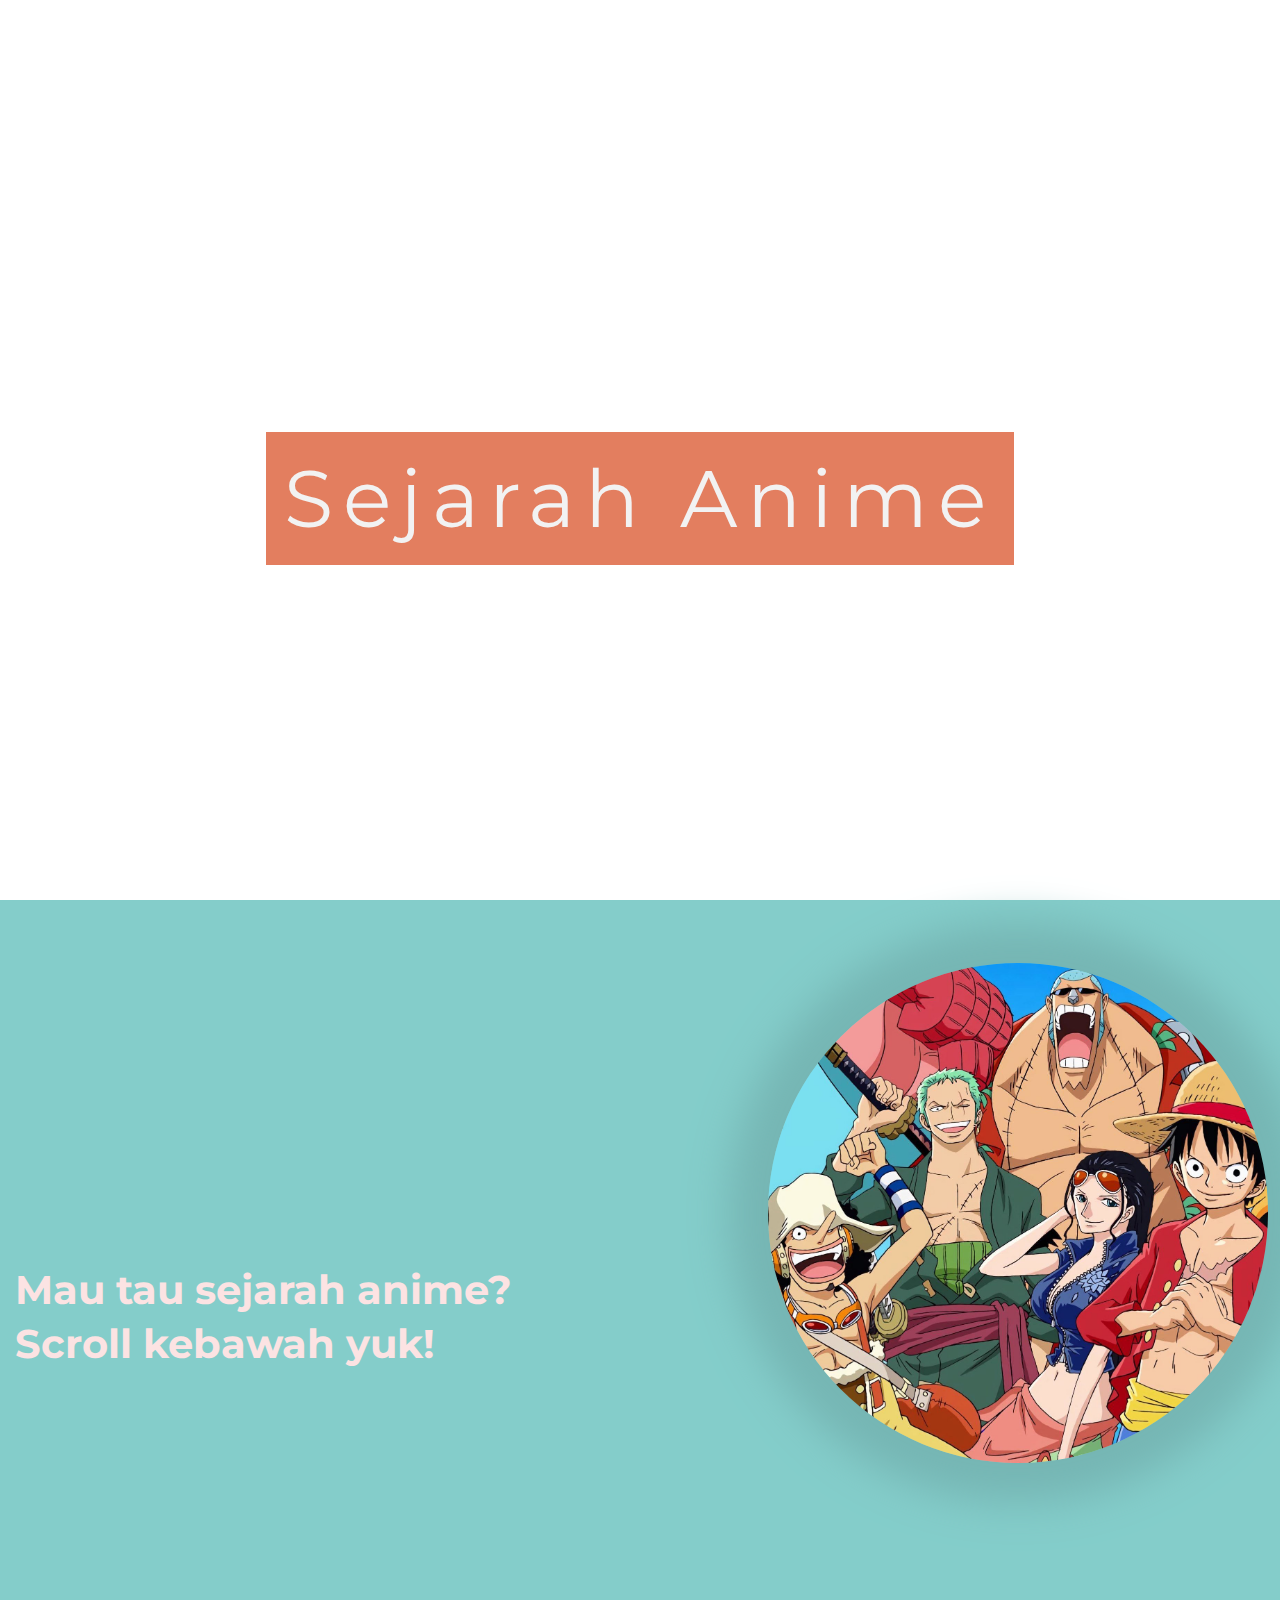
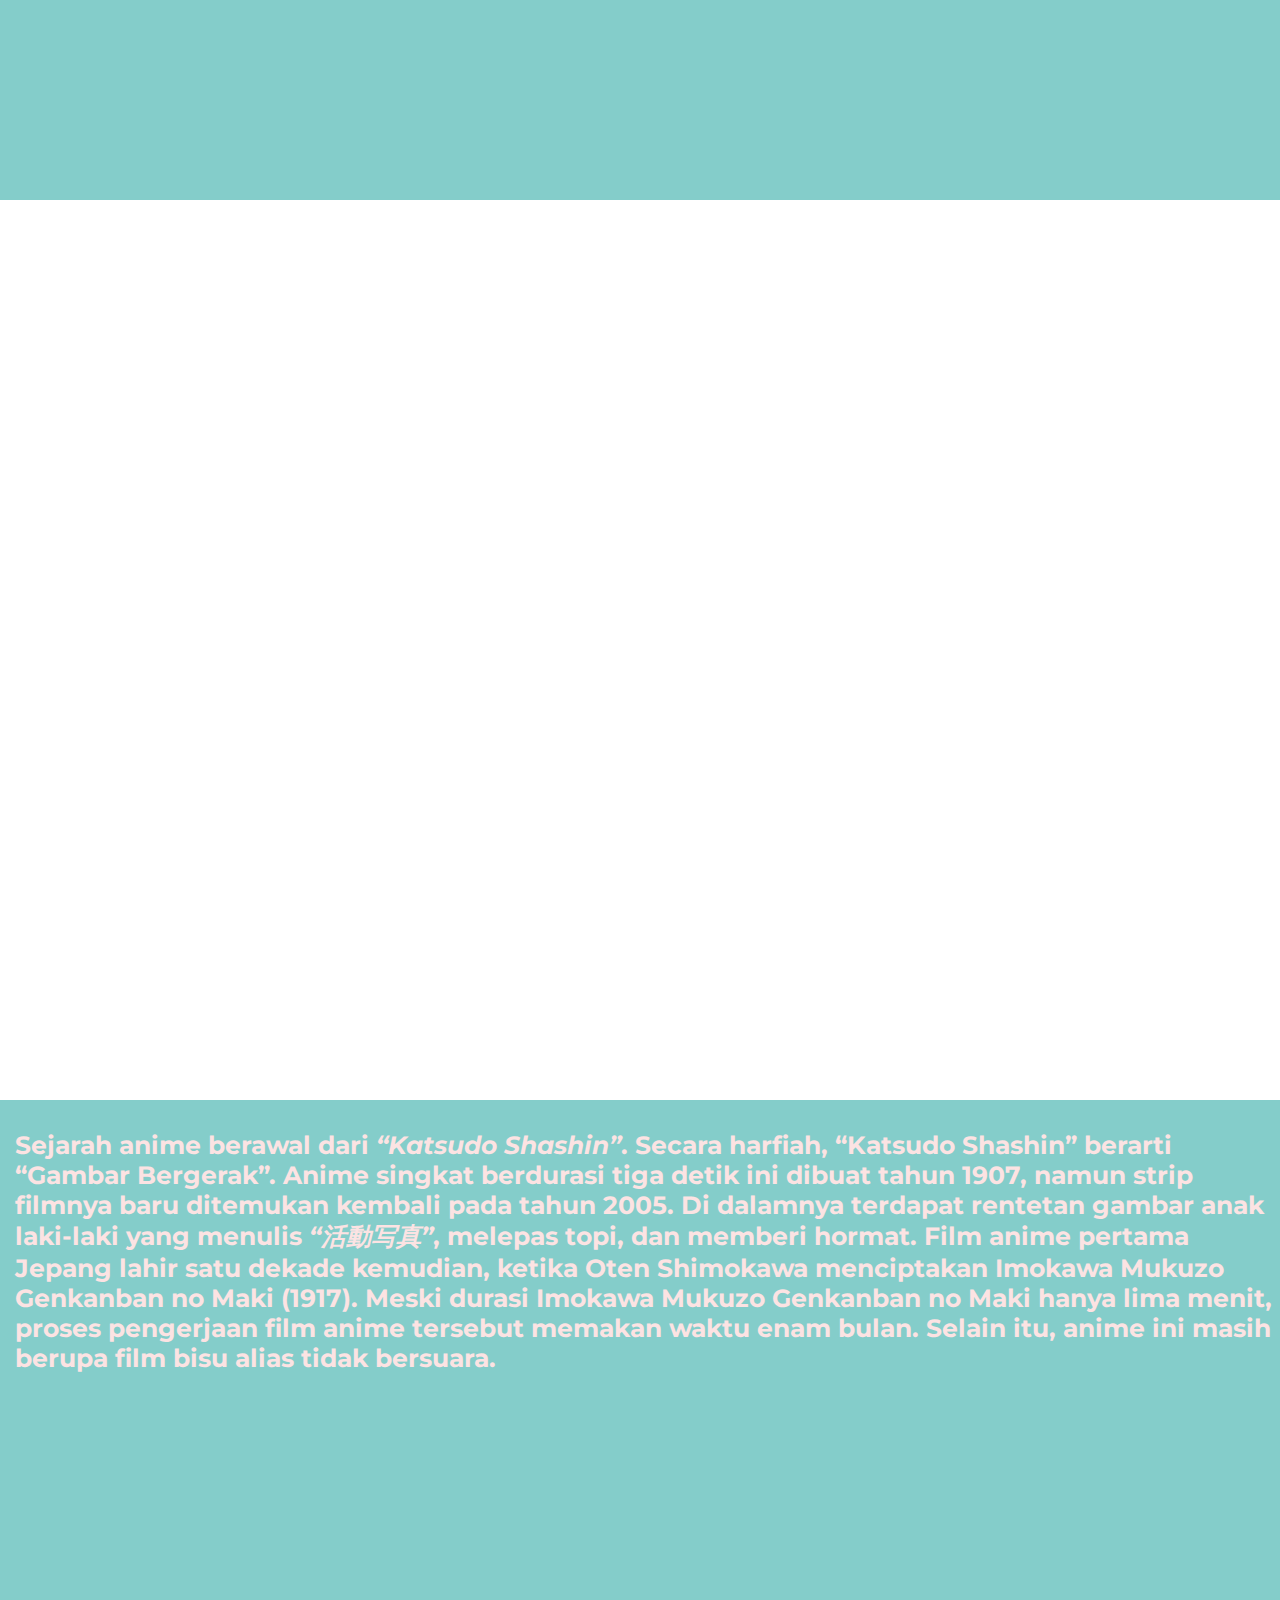
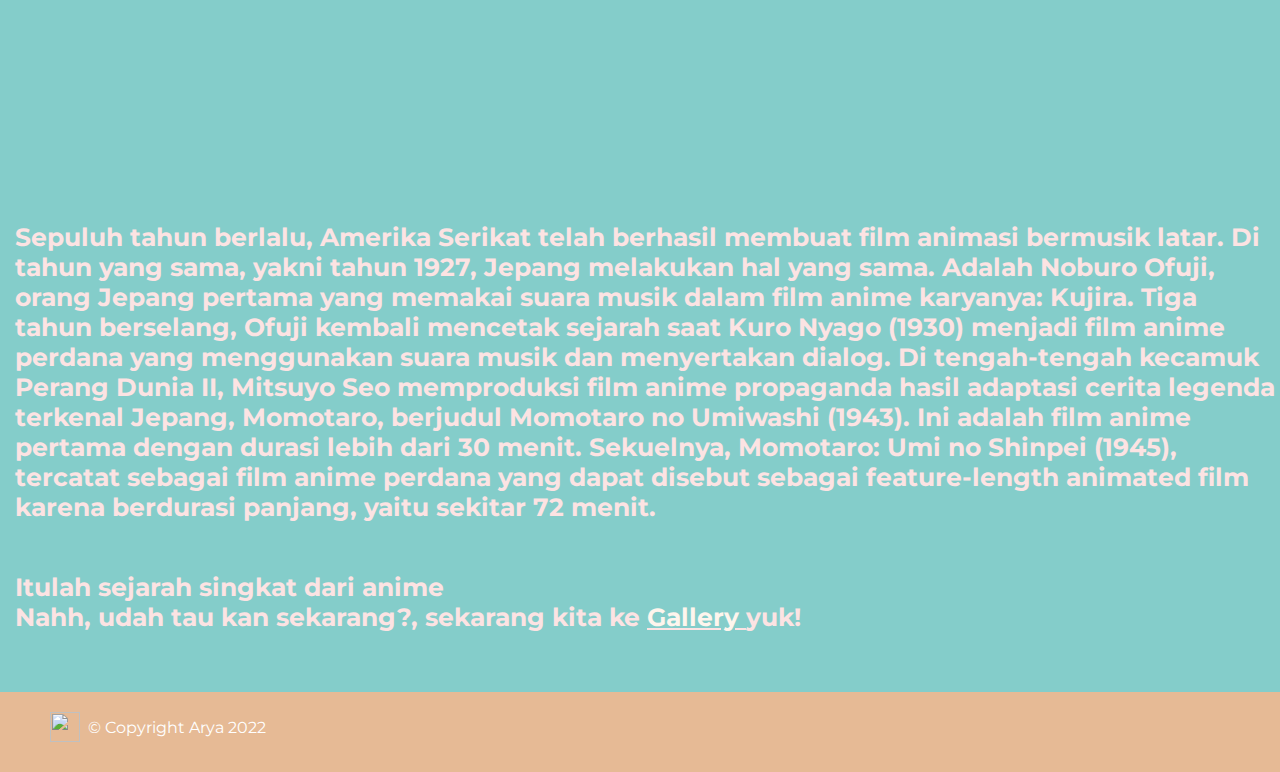
==== index.html @ 16dbf75d "Fixing some of the things" ====
<!DOCTYPE html>
<html lang="en">
<head>
    <meta charset="UTF-8">
    <meta http-equiv="X-UA-Compatible" content="IE=edge">
    <meta name="viewport" content="width=device-width, initial-scale=1.0">
    <link rel="stylesheet" href="./index.css">
    <script async src="https://pagead2.googlesyndication.com/pagead/js/adsbygoogle.js?client=ca-pub-6606313452040204"
     crossorigin="anonymous"></script>
    <script src="./index.js"></script>
    <script src="https://unpkg.com/scrollreveal"></script>

    <title>Home</title>
</head>
<body>
    <div class="parallax1">
        <div class="caption">
            <span class="border">Sejarah   Anime</span>
        </div>
    </div>
    <div class="pT1">
        <p>Mau tau sejarah anime?</p>
        <p>Scroll kebawah yuk!</p>
        <img src="./images/436896715.jpeg" alt="" class="roundedImg">
    </div>
    <div class="parallax2">
    </div>
    <div class="pT2">
        <p>⠀</p>
        <p>Sejarah anime berawal dari <i><a>“Katsudo Shashin”</a></i>. Secara harfiah, “Katsudo Shashin” berarti “Gambar Bergerak”. Anime singkat berdurasi tiga detik ini dibuat tahun 1907, namun strip filmnya baru ditemukan kembali pada tahun 2005. Di dalamnya terdapat rentetan gambar anak laki-laki yang menulis <i class="moving-pic-change">“活動写真”</i>, melepas topi, dan memberi hormat.
        
            Film anime pertama Jepang lahir satu dekade kemudian, ketika Oten Shimokawa menciptakan Imokawa Mukuzo Genkanban no Maki (1917). Meski durasi Imokawa Mukuzo Genkanban no Maki hanya lima menit, proses pengerjaan film anime tersebut memakan waktu enam bulan. Selain itu, anime ini masih berupa film bisu alias tidak bersuara.
            
            </p>
            <div class="iframeyt1">
                <iframe width="660" height="415" src="https://www.youtube.com/embed/43g63dTACZY" title="YouTube video player" frameborder="0" allow="accelerometer; autoplay; clipboard-write; encrypted-media; gyroscope; picture-in-picture" allowfullscreen></iframe>
            </div>    
            <p>⠀</p>
            <p class="pT2_5">Sepuluh tahun berlalu, Amerika Serikat telah berhasil membuat film animasi bermusik latar. Di tahun yang sama, yakni tahun 1927, Jepang melakukan hal yang sama. Adalah Noburo Ofuji, orang Jepang pertama yang memakai suara musik dalam film anime karyanya: Kujira. Tiga tahun berselang, Ofuji kembali mencetak sejarah saat Kuro Nyago (1930) menjadi film anime perdana yang menggunakan suara musik dan menyertakan dialog.
            
            Di tengah-tengah kecamuk Perang Dunia II, Mitsuyo Seo memproduksi film anime propaganda hasil adaptasi cerita legenda terkenal Jepang, Momotaro, berjudul Momotaro no Umiwashi (1943). Ini adalah film anime pertama dengan durasi lebih dari 30 menit. Sekuelnya, Momotaro: Umi no Shinpei (1945), tercatat sebagai film anime perdana yang dapat disebut sebagai feature-length animated film karena berdurasi panjang, yaitu sekitar 72 menit.</p>
            
            <p class="pT2_8">Itulah sejarah singkat dari anime</p>
            <p>Nahh, udah tau kan sekarang?, sekarang kita ke <u><a href="./gallery.html" class="gallery">Gallery</a> </u>yuk!</p>
            <p>⠀</p>
            <p>⠀</p>
            
    </div>


    <div class="footer">
        <p><a><img src="https://icon-library.com/images/instagram-icon-white-png/instagram-icon-white-png-14.jpg" alt="" width="30px" height="30px"></a></p><p class="copyrightFooter">&copy; Copyright Arya 2022</p>
    </div>

    <script>
        ScrollReveal({
            reset: true,
            distance: "60px",
            duration: 1500,
            delay: 400
        })
        ScrollReveal().reveal('.pT1 p', {delay: 50});
        ScrollReveal().reveal('.pT1 img', {delay: 50});
      </script>
</body>
</html>
---- index.css ----
@import url('https://fonts.googleapis.com/css2?family=Montserrat:wght@400;500&display=swap');

* {
    margin: 0;
    padding: 0px;
}

body, html {
    height: 100%;
}

.parallax1, .parallax2, .parallax3 {
    height: 100%;
    background-attachment: fixed;
    background-position: center;
    background-repeat: no-repeat;
    background-size: cover;
}

.parallax1 {
    background-image: url("https://onlineluwuraya.co.id/wp-content/uploads/2022/04/Belajar-Bahasa-Jepang-Anime.jpg");
}

.parallax2 {
    background-image: url("./images/wallpaperflare.com_wallpaper.jpg");
}



.caption {
    position: relative;
    left: 0;
    top: 50%;
    width: 100%;
    text-align:center;
    color: #000;
    opacity: 1;
}

.caption span.border {
    background-color: #E37E5F;
    color: #F2F2F2;
    padding: 18px;
    font-size: 80px;
    letter-spacing: 10px;
    font-family: "Montserrat";
}

.pT1 {
    background-color: #84CDCA;
    color: #fce3e3;
    font-family: "Montserrat";
    height: 100%;
}

.pT1 p {
    padding-left: 15px;
    padding-top: 5px;
    font-size: 40px;
    font-weight: bold;
    position: relative;
    top: 40%;
}

.roundedImg {
    object-fit: cover;
    border-radius: 50%;
    height: 500px;
    width: 500px;
    position: relative;
    bottom: 5%;
    box-shadow: 0px 0px 40px 40px #76b6b4;
    left: 60%;
}

@keyframes fadeIn {
    0% {opacity:0; padding-top: 50px}
    100% {opacity:1;}
  }
  
  @-moz-keyframes fadeIn {
    0% {opacity:0;}
    100% {opacity:1;}
  }
  
  @-webkit-keyframes fadeIn {
    0% {opacity:0;}
    100% {opacity:1;}
  }
  
  @-o-keyframes fadeIn {
    0% {opacity:0;}
    100% {opacity:1;}
  }
  
  @-ms-keyframes fadeIn {
    0% {opacity:0;}
    100% {opacity:1;}
  }

.pT2 {
    background-color: #84CDCA;
    color: #fce3e3;
    font-family: "Montserrat";
    top: 5%;
    height: fit-content;
    
}

.pT2 p {
    padding-left: 15px;
    font-size: 25px;
    font-weight: bold;
    position: relative;
    top: 1%;

}

.pT2_8 {
    padding-top: 50px;
}

.iframeyt1 {
    left: 0;
    padding-left: 25%;
}

a.gallery {
    border: #ADC2A9 1px none;
    color: #FEF5ED;
    cursor: pointer;
    text-align: center;
    font-family: "Montserrat";
    border-radius: 100px;
    transition: all 0.5s;
}

.gallery {
    text-decoration: none;
    color: #FEF5ED;
    text-align: center;
}

a.gallery:hover {
    color: #f1e6dd;
    transition: all 0.5s;
}

a.gallery:hover:before {
    background-color: #7e8a7d;
    transition: all 0.5s;
}

a.gallery:after {
    background-color: #9aad97;
    color: #f1e6dd;
    transition: all 0.5s;
    transition-delay: 0.8s;
}

a.gallery:active {
    font-size: 5px;
}

a.gallery:active:after {
    width: 1000px;
    height: 1000px;
}

.footer {
    left: 0;
    bottom: 0;
    width: 100%;
    height: 80px;
    background-color: #E6BA95; 
}

.footer p {
    padding-left: 50px;
    color: white;
    font-family: "Montserrat";
    padding-top: 20px;
    width: 200px;
}

.copyrightFooter {
    position: relative;
    bottom: 60%;
    left: 3%;
}
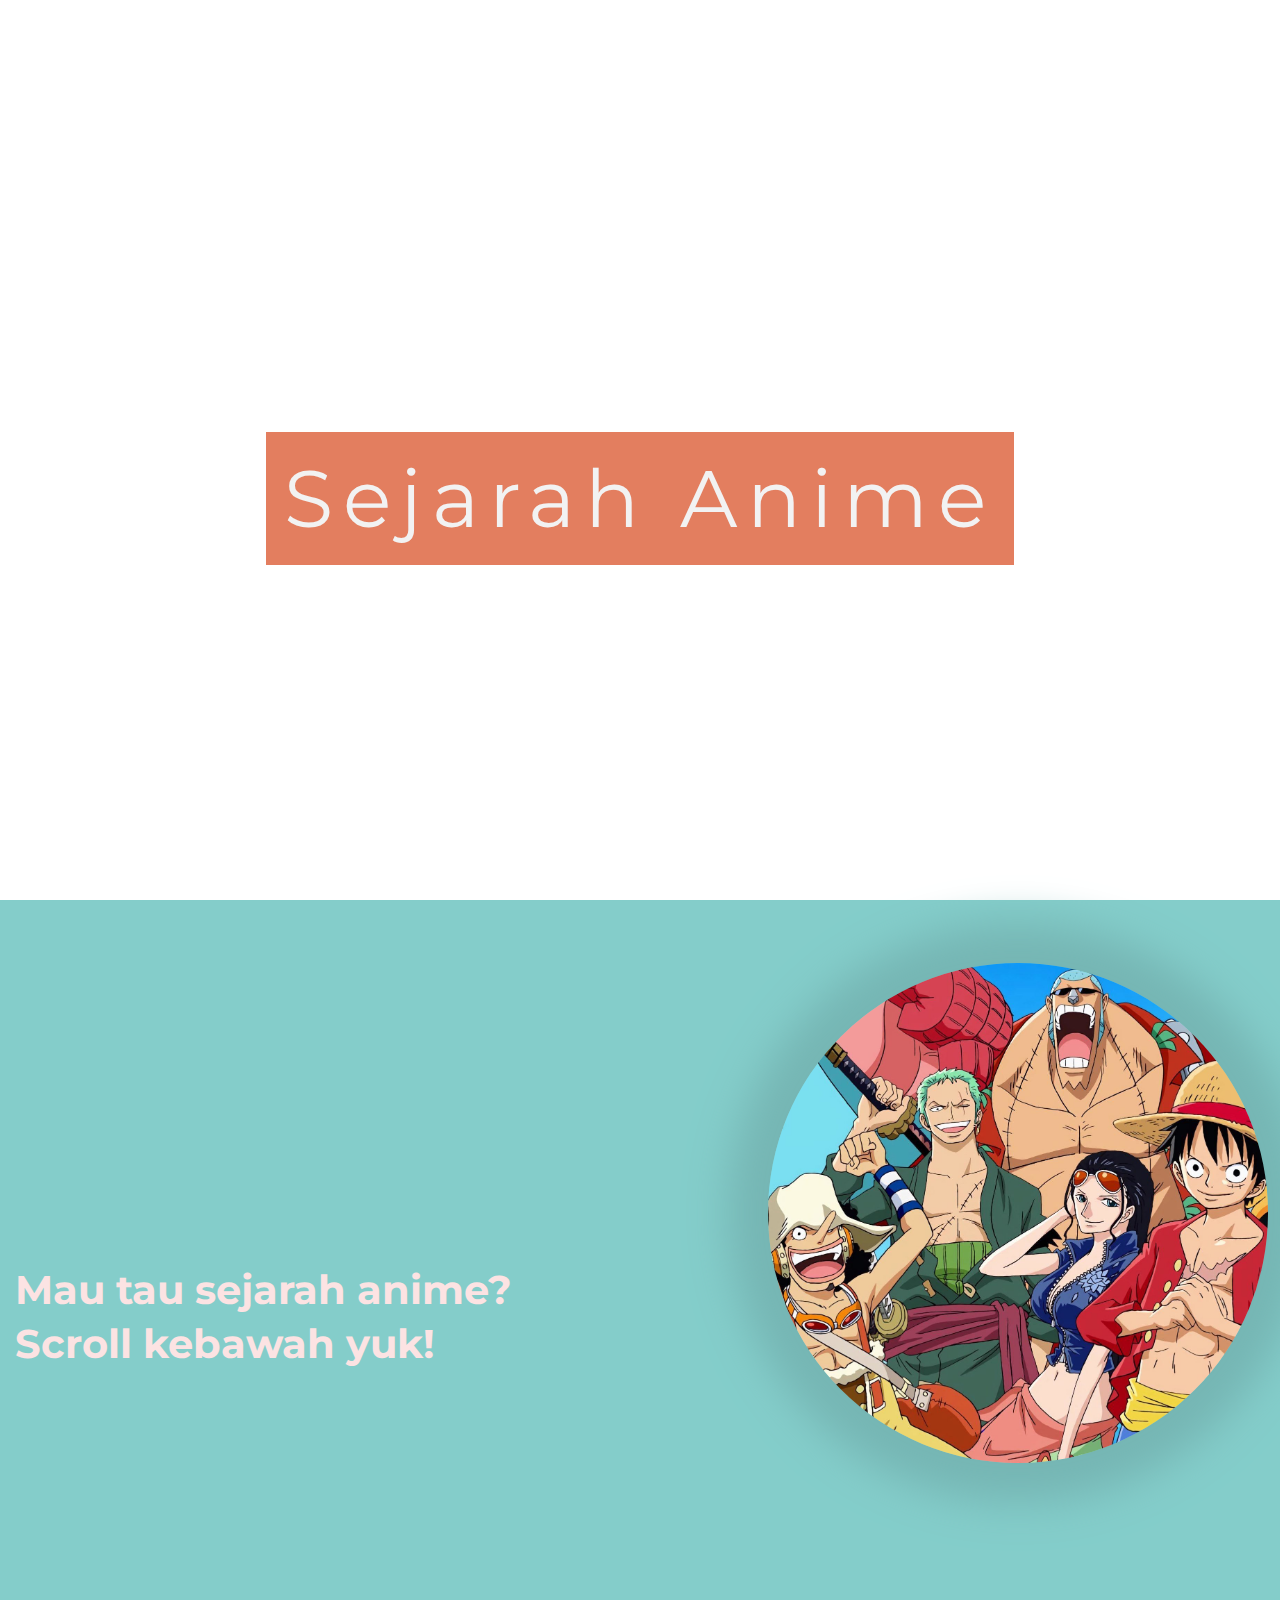
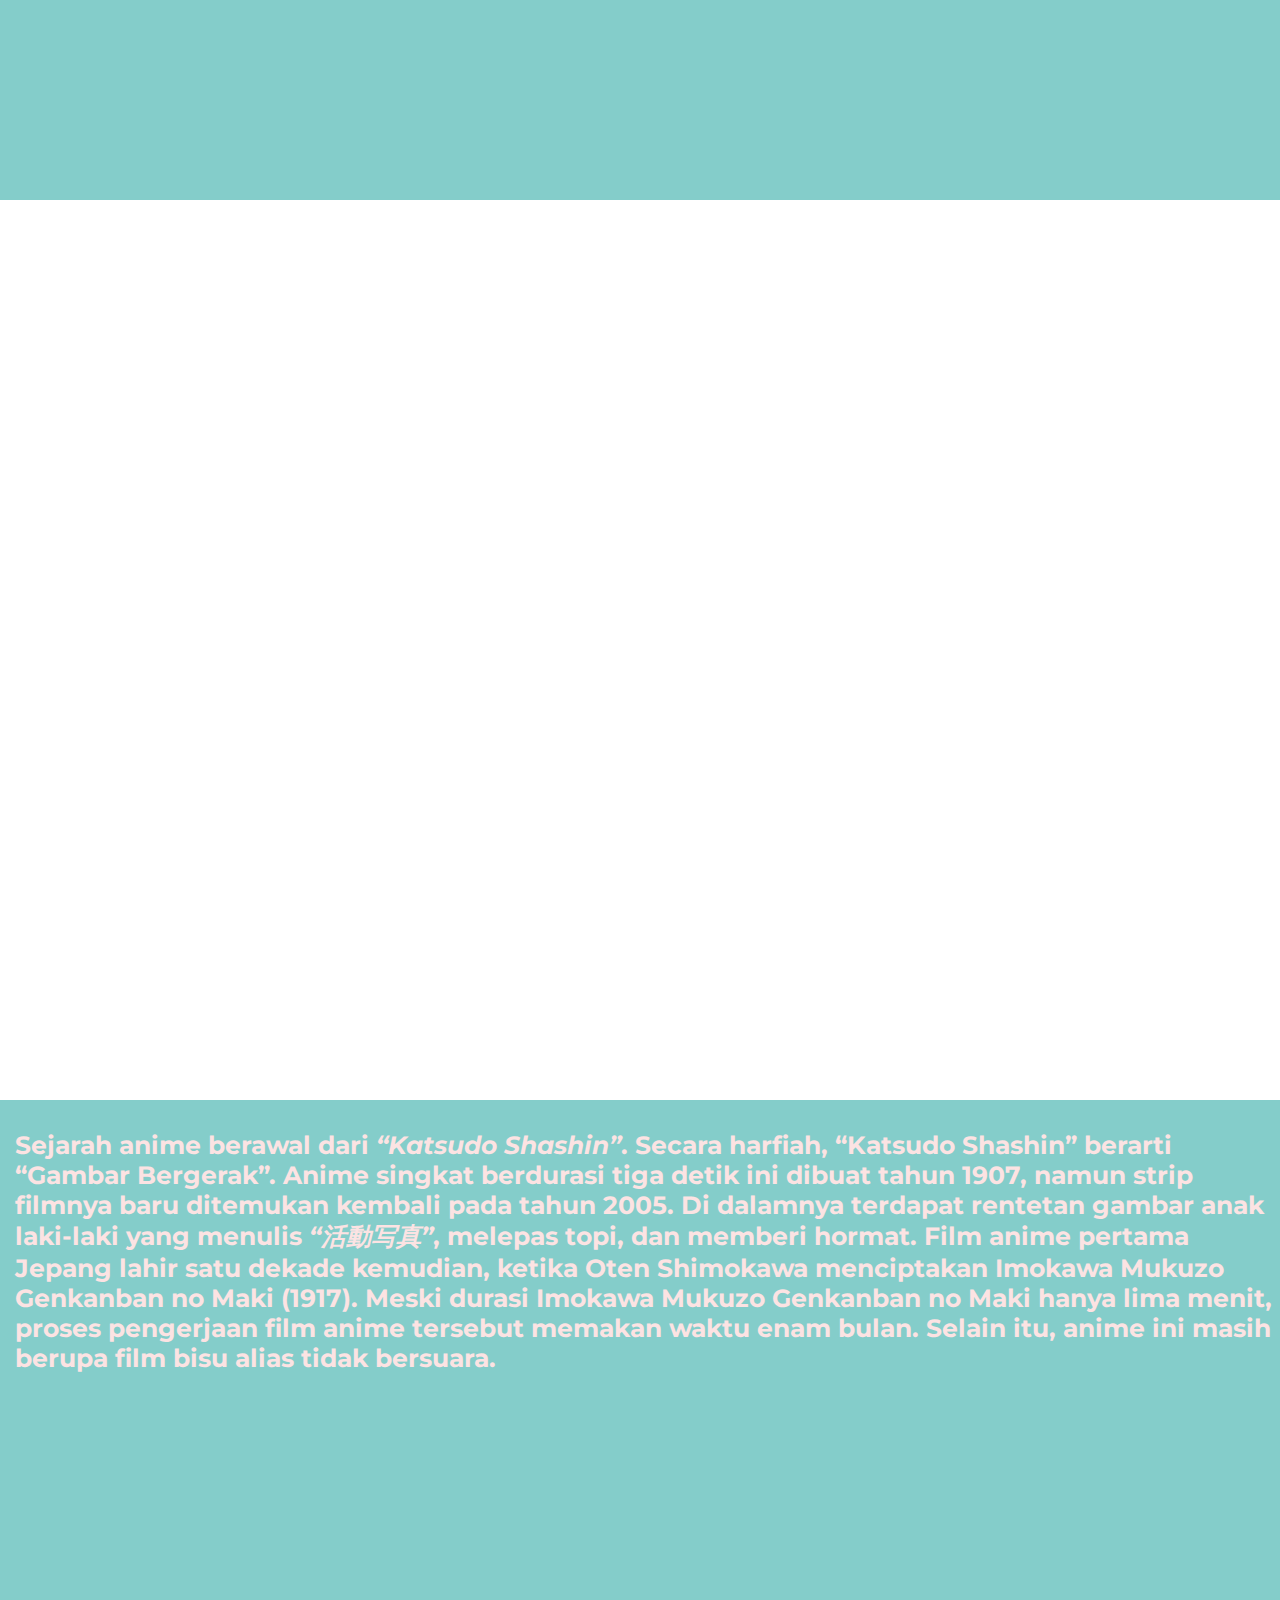
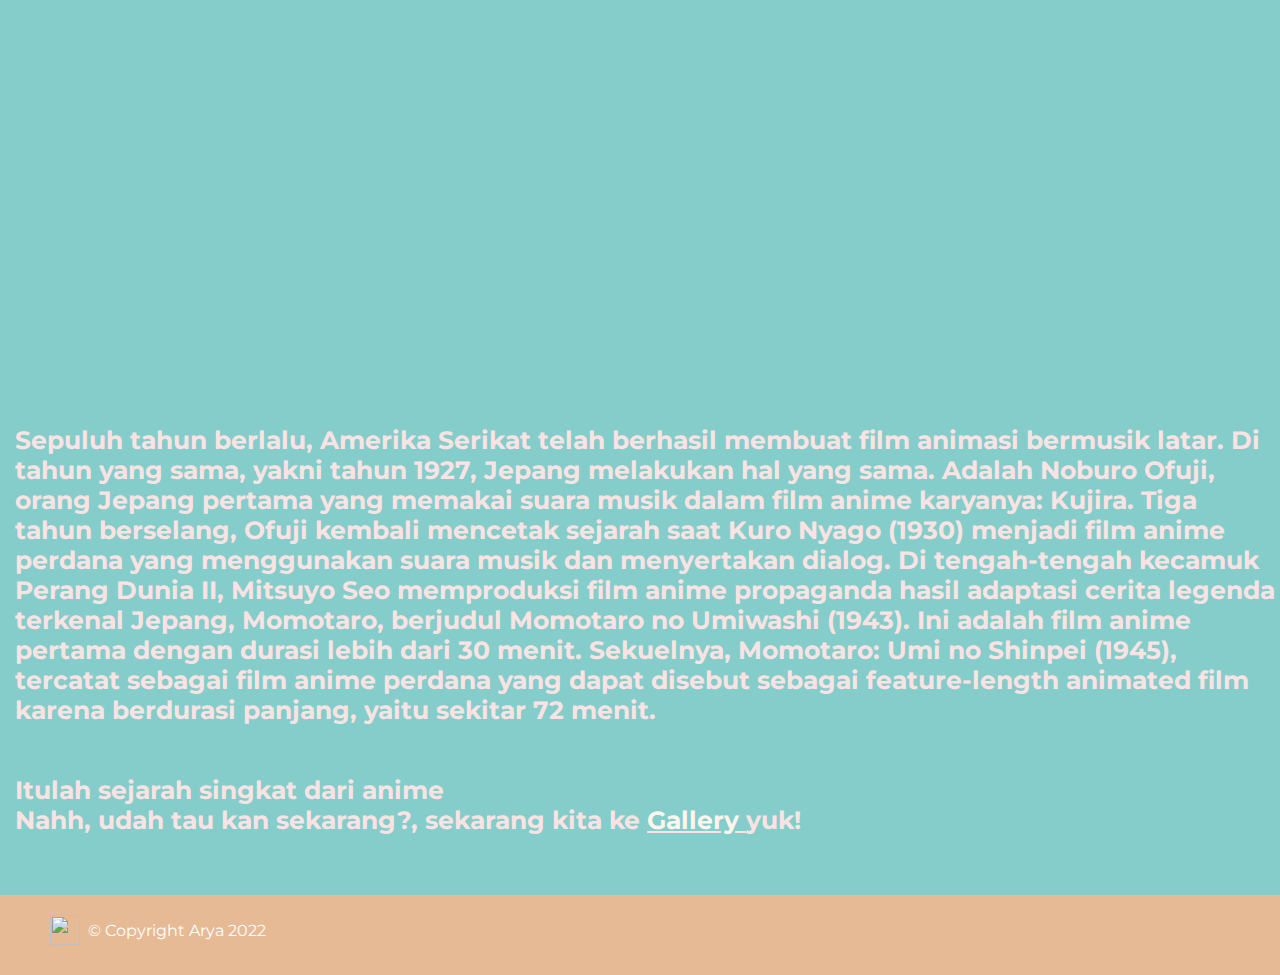
==== commit 1c87e45f: "Adding responsive embed vid" ====
--- a/index.html
+++ b/index.html
@@ -7,8 +7,9 @@
     <link rel="stylesheet" href="./index.css">
     <script async src="https://pagead2.googlesyndication.com/pagead/js/adsbygoogle.js?client=ca-pub-6606313452040204"
      crossorigin="anonymous"></script>
-    <script src="./index.js"></script>
-    <script src="https://unpkg.com/scrollreveal"></script>
+     <script src="https://unpkg.com/scrollreveal"></script>
+     <script src="https://ajax.googleapis.com/ajax/libs/jquery/3.3.1/jquery.min.js"></script>
+     <script src="./index.js"></script>
 
     <title>Home</title>
 </head>
@@ -21,21 +22,23 @@
     <div class="pT1">
         <p>Mau tau sejarah anime?</p>
         <p>Scroll kebawah yuk!</p>
+        <a class="ayoBtn">Ayo!</a>
         <img src="./images/436896715.jpeg" alt="" class="roundedImg">
     </div>
     <div class="parallax2">
     </div>
-    <div class="pT2">
+    <div class="pT2" id="pT2">
         <p>⠀</p>
         <p>Sejarah anime berawal dari <i><a>“Katsudo Shashin”</a></i>. Secara harfiah, “Katsudo Shashin” berarti “Gambar Bergerak”. Anime singkat berdurasi tiga detik ini dibuat tahun 1907, namun strip filmnya baru ditemukan kembali pada tahun 2005. Di dalamnya terdapat rentetan gambar anak laki-laki yang menulis <i class="moving-pic-change">“活動写真”</i>, melepas topi, dan memberi hormat.
         
             Film anime pertama Jepang lahir satu dekade kemudian, ketika Oten Shimokawa menciptakan Imokawa Mukuzo Genkanban no Maki (1917). Meski durasi Imokawa Mukuzo Genkanban no Maki hanya lima menit, proses pengerjaan film anime tersebut memakan waktu enam bulan. Selain itu, anime ini masih berupa film bisu alias tidak bersuara.
             
             </p>
+            <p>⠀</p>
+            <p>⠀</p>
             <div class="iframeyt1">
-                <iframe width="660" height="415" src="https://www.youtube.com/embed/43g63dTACZY" title="YouTube video player" frameborder="0" allow="accelerometer; autoplay; clipboard-write; encrypted-media; gyroscope; picture-in-picture" allowfullscreen></iframe>
+                <iframe src="https://www.youtube.com/embed/43g63dTACZY" title="YouTube video player" frameborder="0" allow="accelerometer; autoplay; clipboard-write; encrypted-media; gyroscope; picture-in-picture" allowfullscreen></iframe>
             </div>    
-            <p>⠀</p>
             <p class="pT2_5">Sepuluh tahun berlalu, Amerika Serikat telah berhasil membuat film animasi bermusik latar. Di tahun yang sama, yakni tahun 1927, Jepang melakukan hal yang sama. Adalah Noburo Ofuji, orang Jepang pertama yang memakai suara musik dalam film anime karyanya: Kujira. Tiga tahun berselang, Ofuji kembali mencetak sejarah saat Kuro Nyago (1930) menjadi film anime perdana yang menggunakan suara musik dan menyertakan dialog.
             
             Di tengah-tengah kecamuk Perang Dunia II, Mitsuyo Seo memproduksi film anime propaganda hasil adaptasi cerita legenda terkenal Jepang, Momotaro, berjudul Momotaro no Umiwashi (1943). Ini adalah film anime pertama dengan durasi lebih dari 30 menit. Sekuelnya, Momotaro: Umi no Shinpei (1945), tercatat sebagai film anime perdana yang dapat disebut sebagai feature-length animated film karena berdurasi panjang, yaitu sekitar 72 menit.</p>
@@ -61,6 +64,8 @@
         })
         ScrollReveal().reveal('.pT1 p', {delay: 50});
         ScrollReveal().reveal('.pT1 img', {delay: 50});
+        ScrollReveal().reveal('.pT2 *', {delay: 50});
+        ScrollReveal().reveal('.ayoBtn', {delay: 1100});
       </script>
 </body>
 </html>--- a/index.css
+++ b/index.css
@@ -7,6 +7,7 @@
 
 body, html {
     height: 100%;
+    scroll-behavior: smooth;
 }
 
 .parallax1, .parallax2, .parallax3 {
@@ -62,6 +63,10 @@
     top: 40%;
 }
 
+.ayoBtn {
+    display: none;
+}
+
 .roundedImg {
     object-fit: cover;
     border-radius: 50%;
@@ -73,31 +78,6 @@
     left: 60%;
 }
 
-@keyframes fadeIn {
-    0% {opacity:0; padding-top: 50px}
-    100% {opacity:1;}
-  }
-  
-  @-moz-keyframes fadeIn {
-    0% {opacity:0;}
-    100% {opacity:1;}
-  }
-  
-  @-webkit-keyframes fadeIn {
-    0% {opacity:0;}
-    100% {opacity:1;}
-  }
-  
-  @-o-keyframes fadeIn {
-    0% {opacity:0;}
-    100% {opacity:1;}
-  }
-  
-  @-ms-keyframes fadeIn {
-    0% {opacity:0;}
-    100% {opacity:1;}
-  }
-
 .pT2 {
     background-color: #84CDCA;
     color: #fce3e3;
@@ -116,14 +96,24 @@
 
 }
 
+#pT2 {
+    scroll-margin-block-start: 110px;
+    /*Adds margin to the top of the viewport*/
+    
+    scroll-margin-block-end: 110pxx;
+    /*Adds margin to the bottom of the viewport*/
+}
+
 .pT2_8 {
     padding-top: 50px;
 }
 
-.iframeyt1 {
-    left: 0;
-    padding-left: 25%;
-}
+.iframeyt1 { position: relative; padding-bottom: 46.25%; top: 10%; height: 0; overflow: hidden; left: 0;
+    padding-left: 10%;}
+
+.iframeyt1 iframe, .video-container object, .iframeyt1 embed { position: absolute; width: 80%; height: 80%; }
+
+
 
 a.gallery {
     border: #ADC2A9 1px none;
@@ -187,4 +177,57 @@
     position: relative;
     bottom: 60%;
     left: 3%;
+}
+
+@media only screen and (max-width: 800px) {
+    .caption span.border {
+        background-color: #E37E5F;
+        color: #F2F2F2;
+        padding: 18px;
+        font-size: 40px;
+        letter-spacing: 10px;
+        font-family: "Montserrat";
+    }
+
+    .roundedImg {
+        object-fit: cover;
+        border-radius: 50%;
+        height: 100px;
+        width: 100px;
+        position: relative;
+        bottom: 5%;
+        box-shadow: 0px 0px 40px 40px #76b6b4;
+        left: 80%;
+        display: none;
+    }
+
+    .ayoBtn {
+        text-decoration: none;
+        display: inline-block;
+        position: relative;
+        top: 50%;
+        left: 50%;
+        color: #FCE3E3;
+        border: 1px solid #FCE3E3;
+        padding: 10px;
+        cursor: pointer;
+        transition: all 0.5s;
+    }
+
+    .ayoBtn:hover {
+        background-color: #74b4b2;
+        transition: all 0.5s;
+    }
+
+    .ayoBtn:active {
+        background-color: #5d918f;
+        transition: all 0.2s;
+    }
+
+    .iframeyt1 {
+        max-width: 560px;
+        max-height: 315px;
+        position: relative;
+        right: 10%;
+    }
 }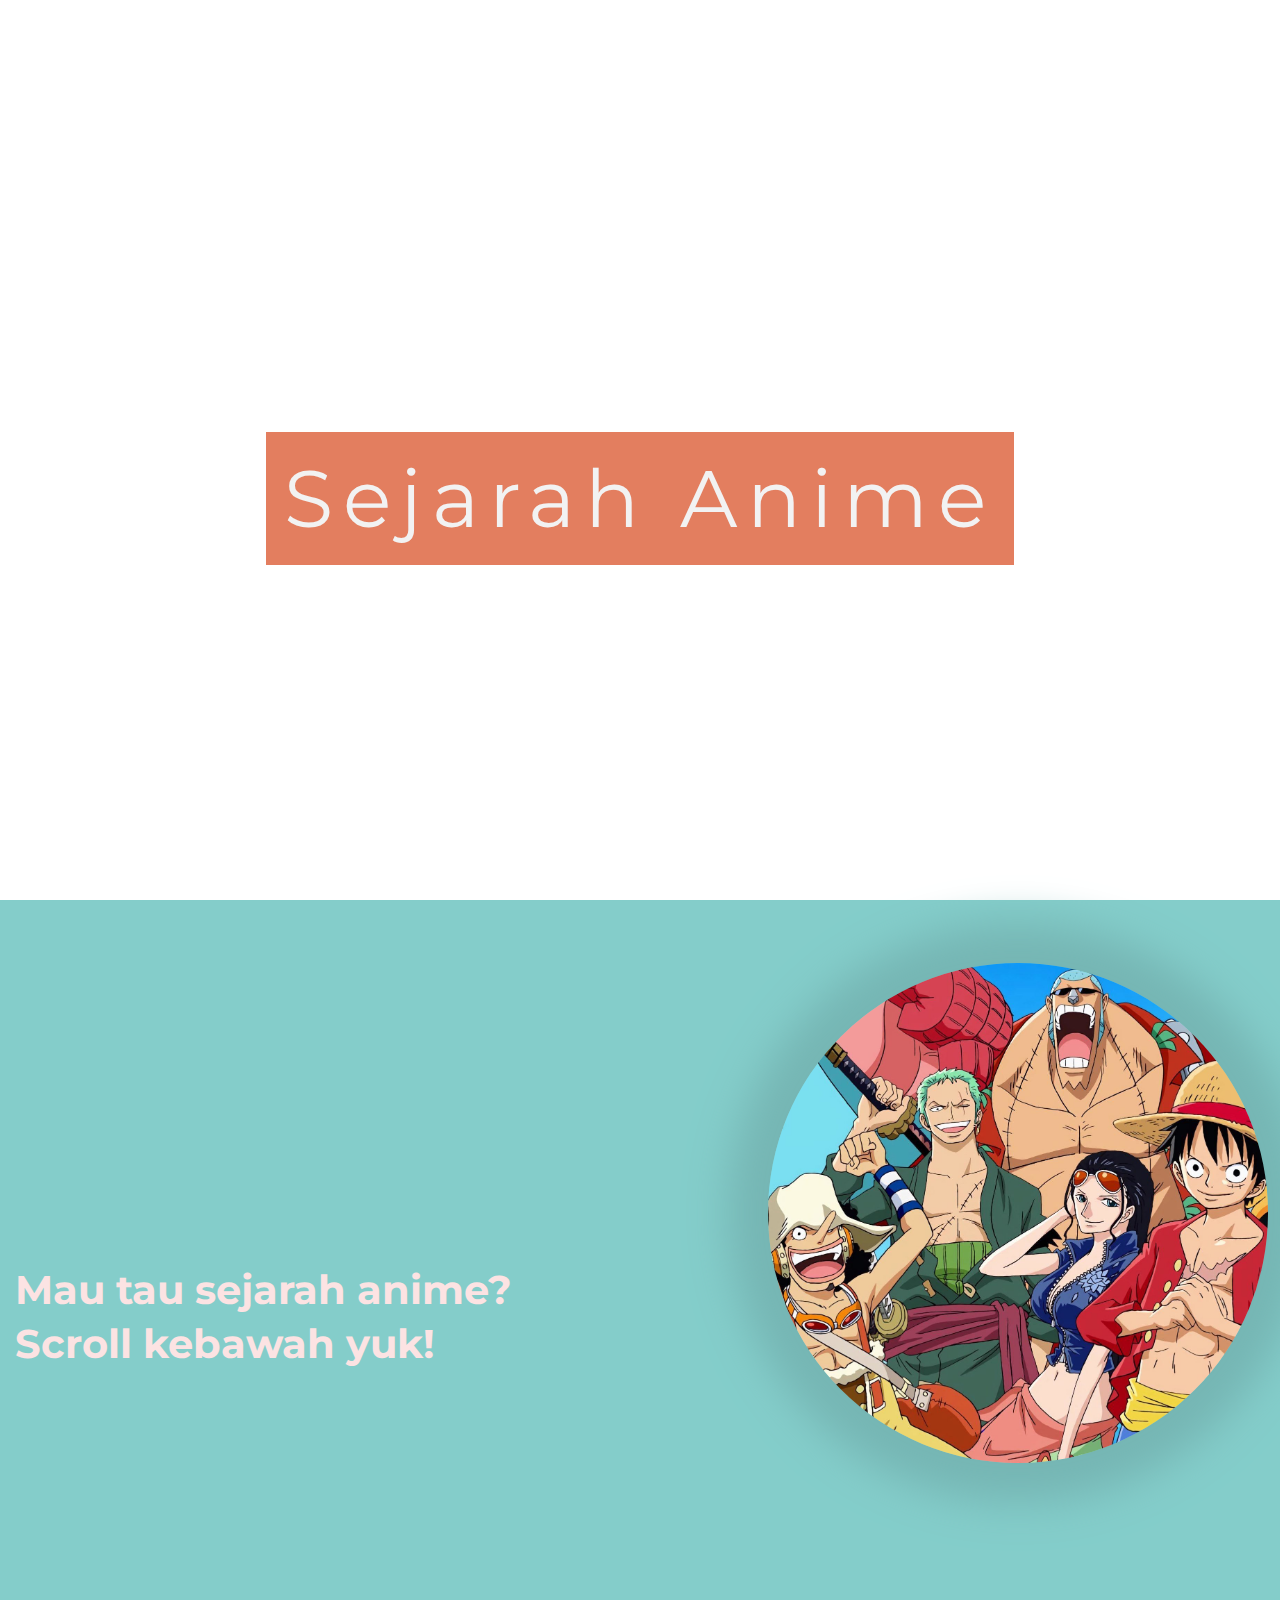
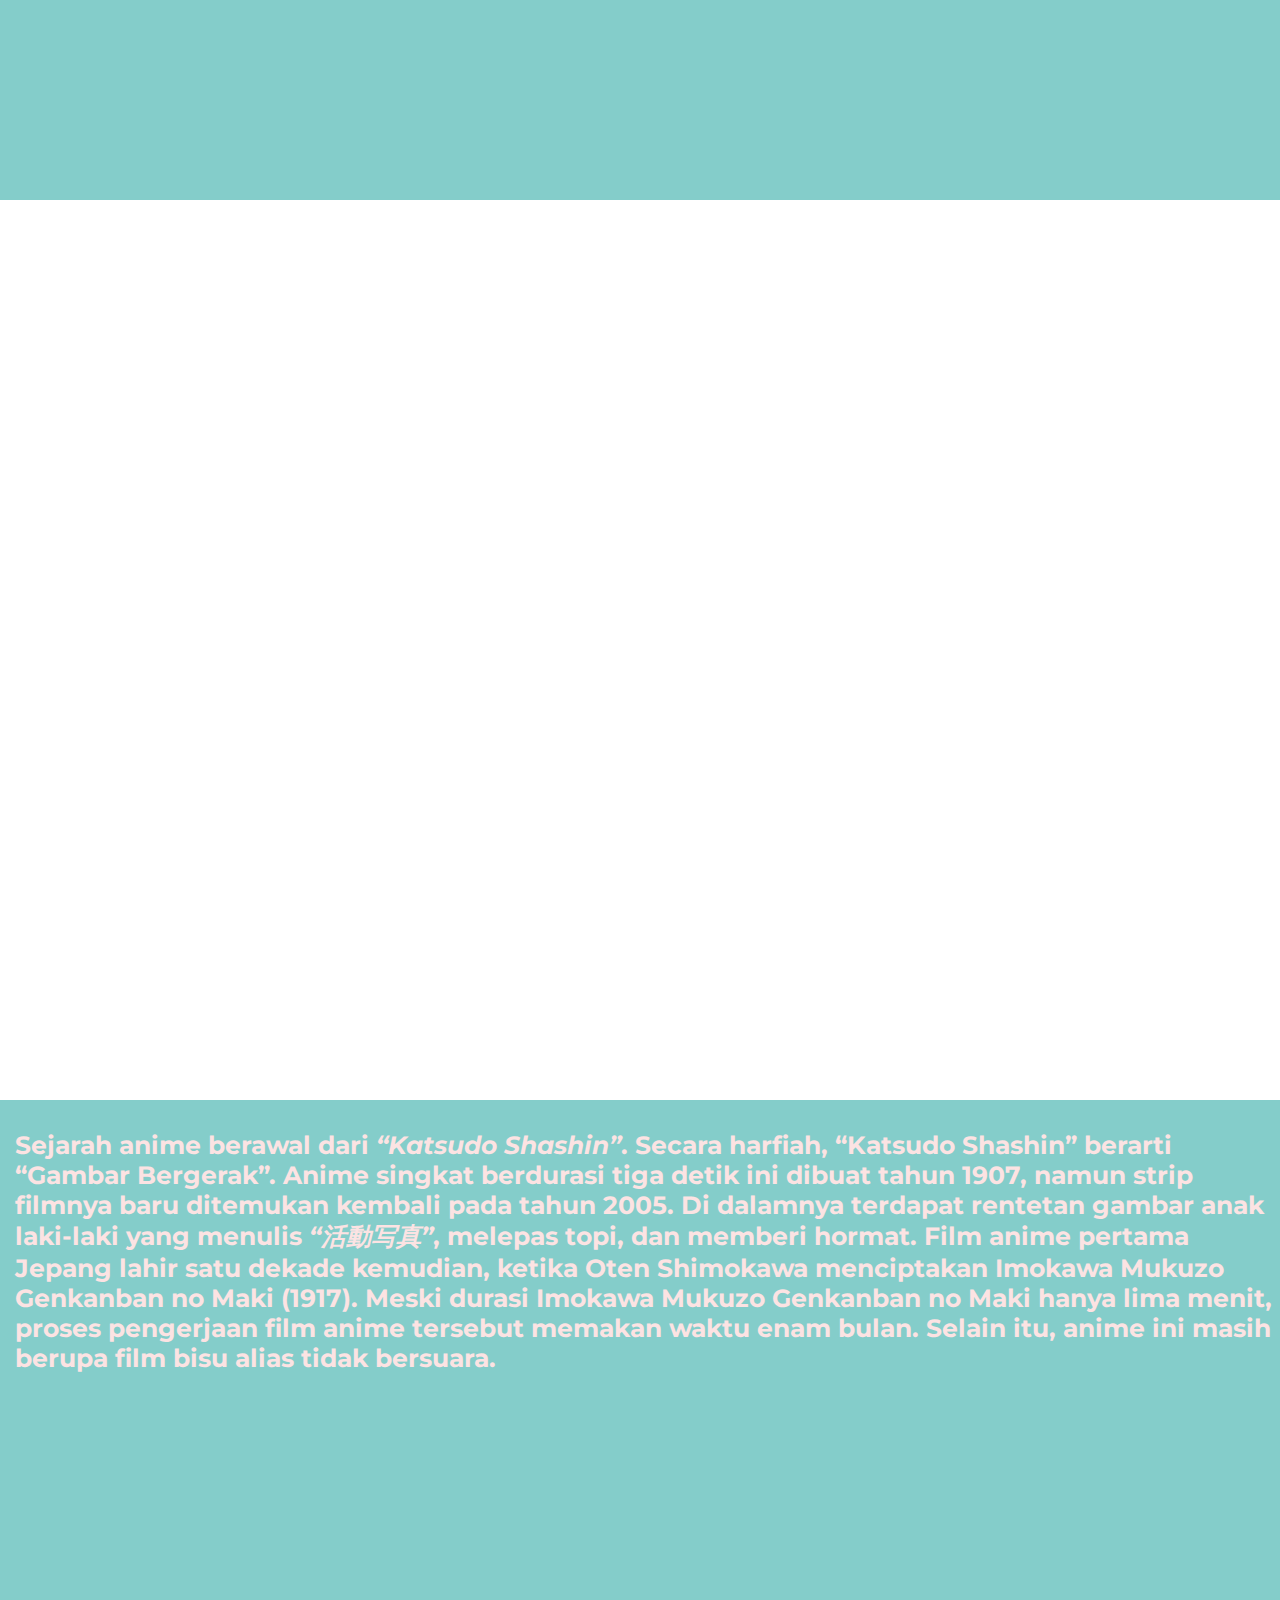
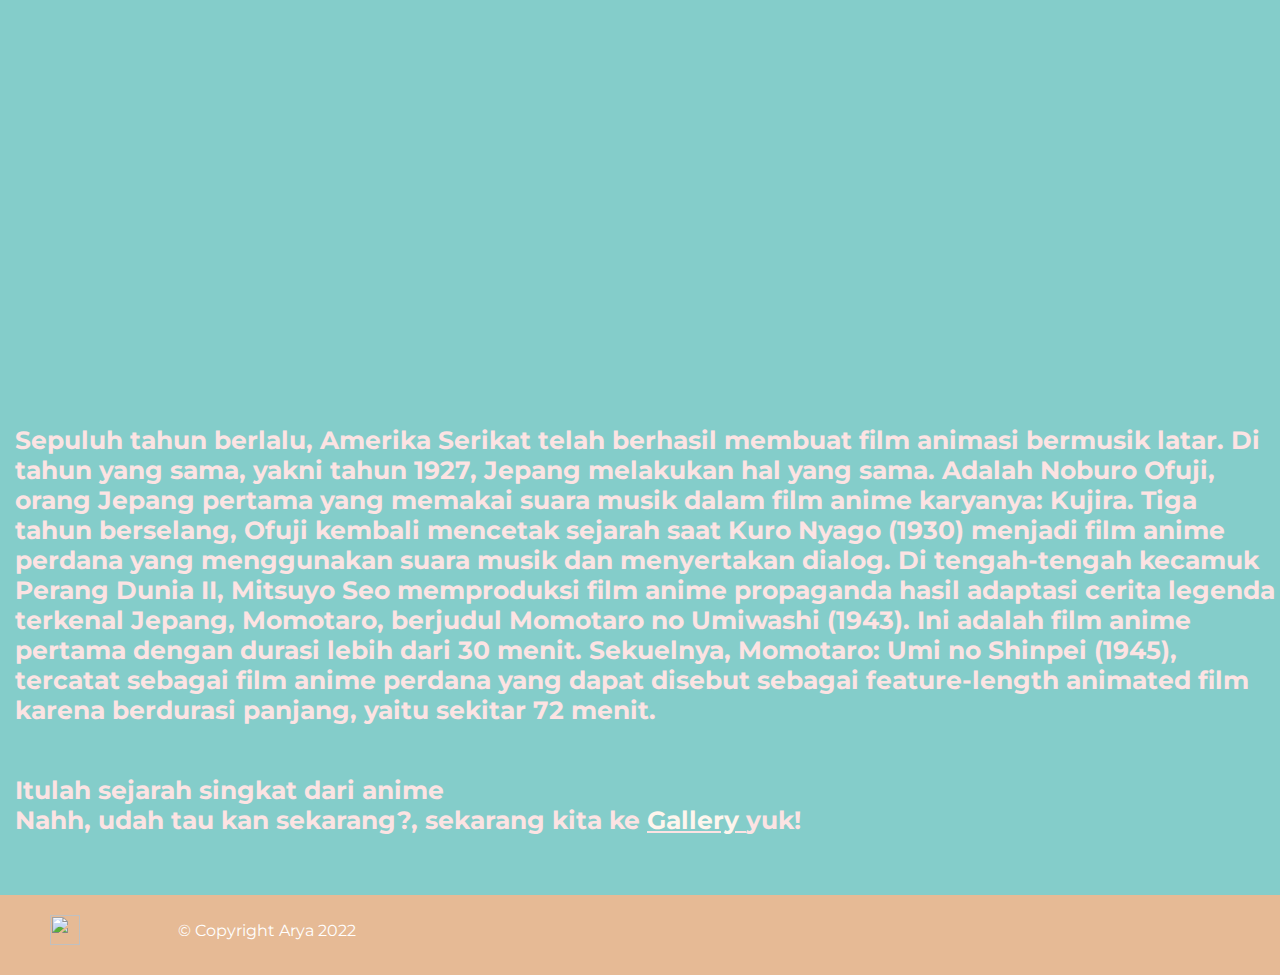
==== commit 164e910b: "Change footer and stuff whatever" ====
--- a/index.html
+++ b/index.html
@@ -52,7 +52,7 @@
 
 
     <div class="footer">
-        <p><a><img src="https://icon-library.com/images/instagram-icon-white-png/instagram-icon-white-png-14.jpg" alt="" width="30px" height="30px"></a></p><p class="copyrightFooter">&copy; Copyright Arya 2022</p>
+        <p><img src="https://icon-library.com/images/instagram-icon-white-png/instagram-icon-white-png-14.jpg" alt="" width="30px" height="30px" class="instaAcc"></p><p class="copyrightFooter">&copy; Copyright Arya 2022</p>
     </div>
 
     <script>
--- a/index.css
+++ b/index.css
@@ -176,7 +176,8 @@
 .copyrightFooter {
     position: relative;
     bottom: 60%;
-    left: 3%;
+    left: 10%;
+    cursor: pointer;
 }
 
 @media only screen and (max-width: 800px) {
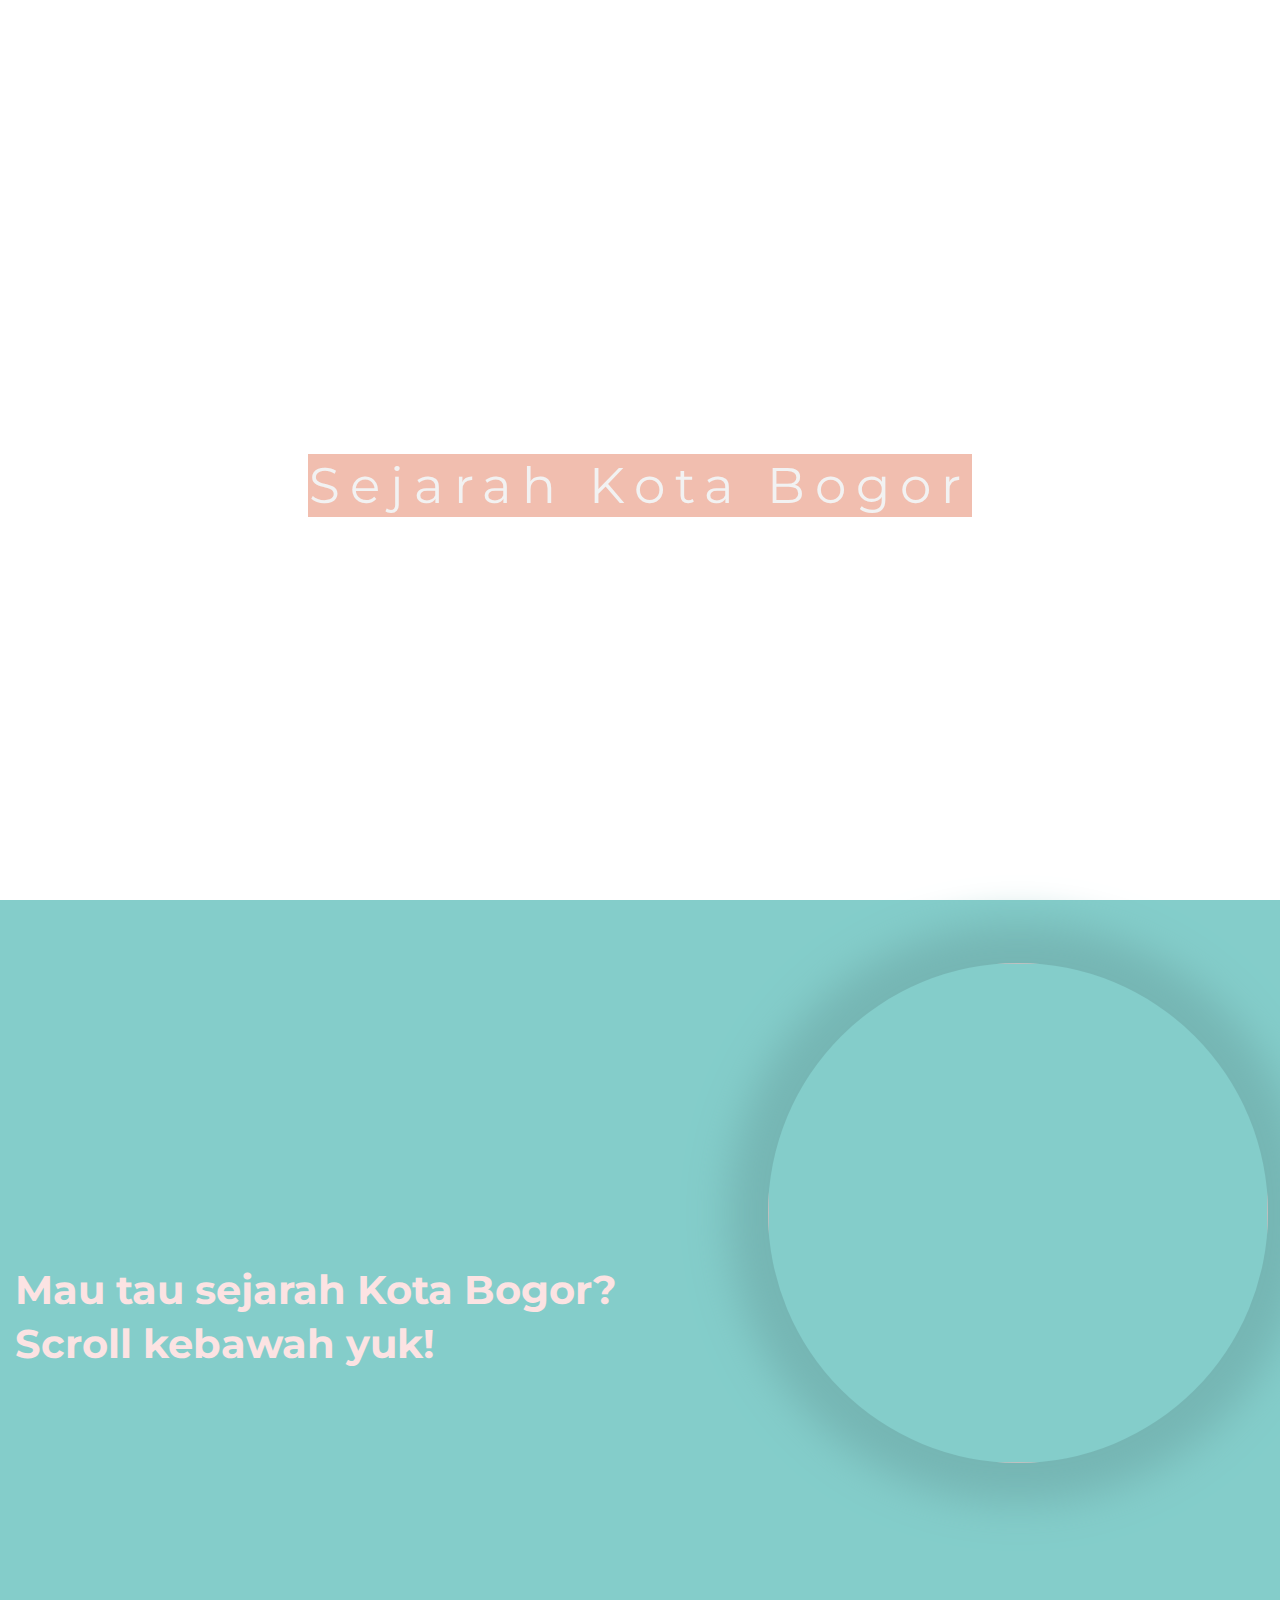
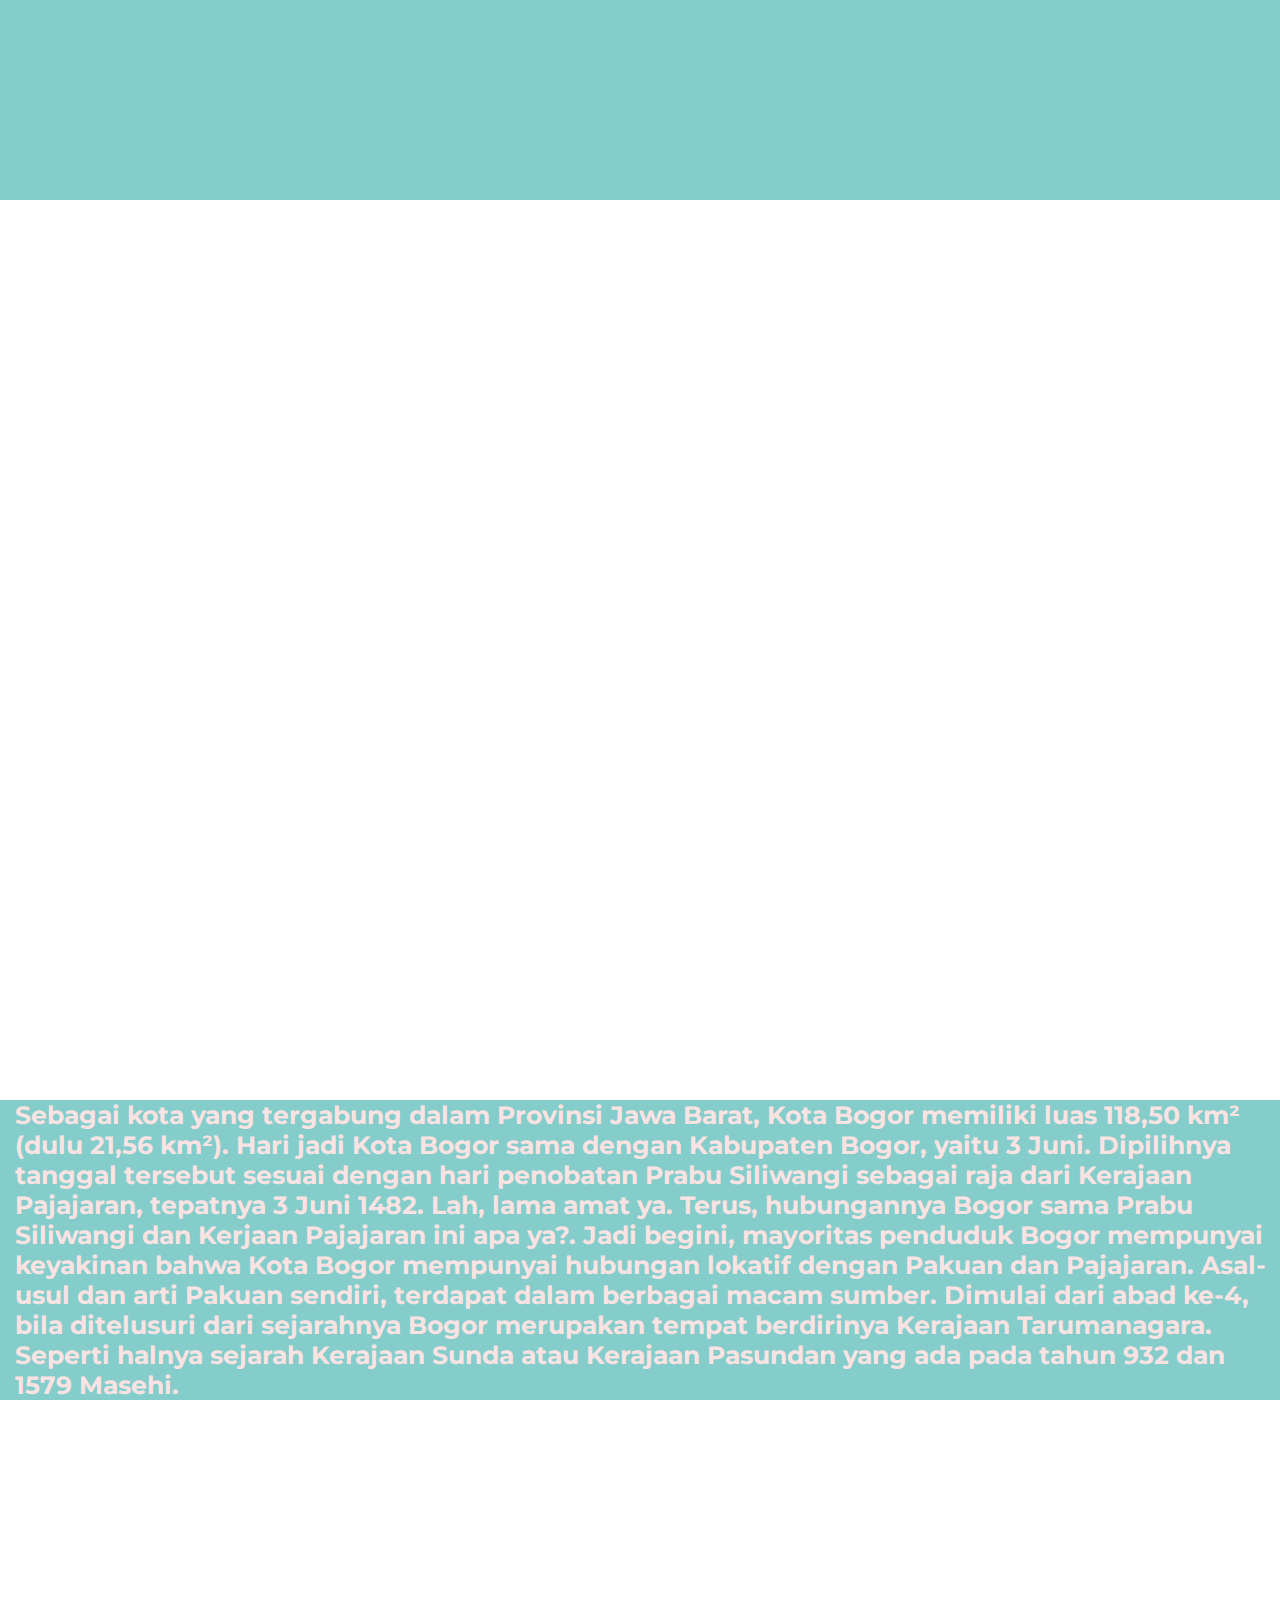
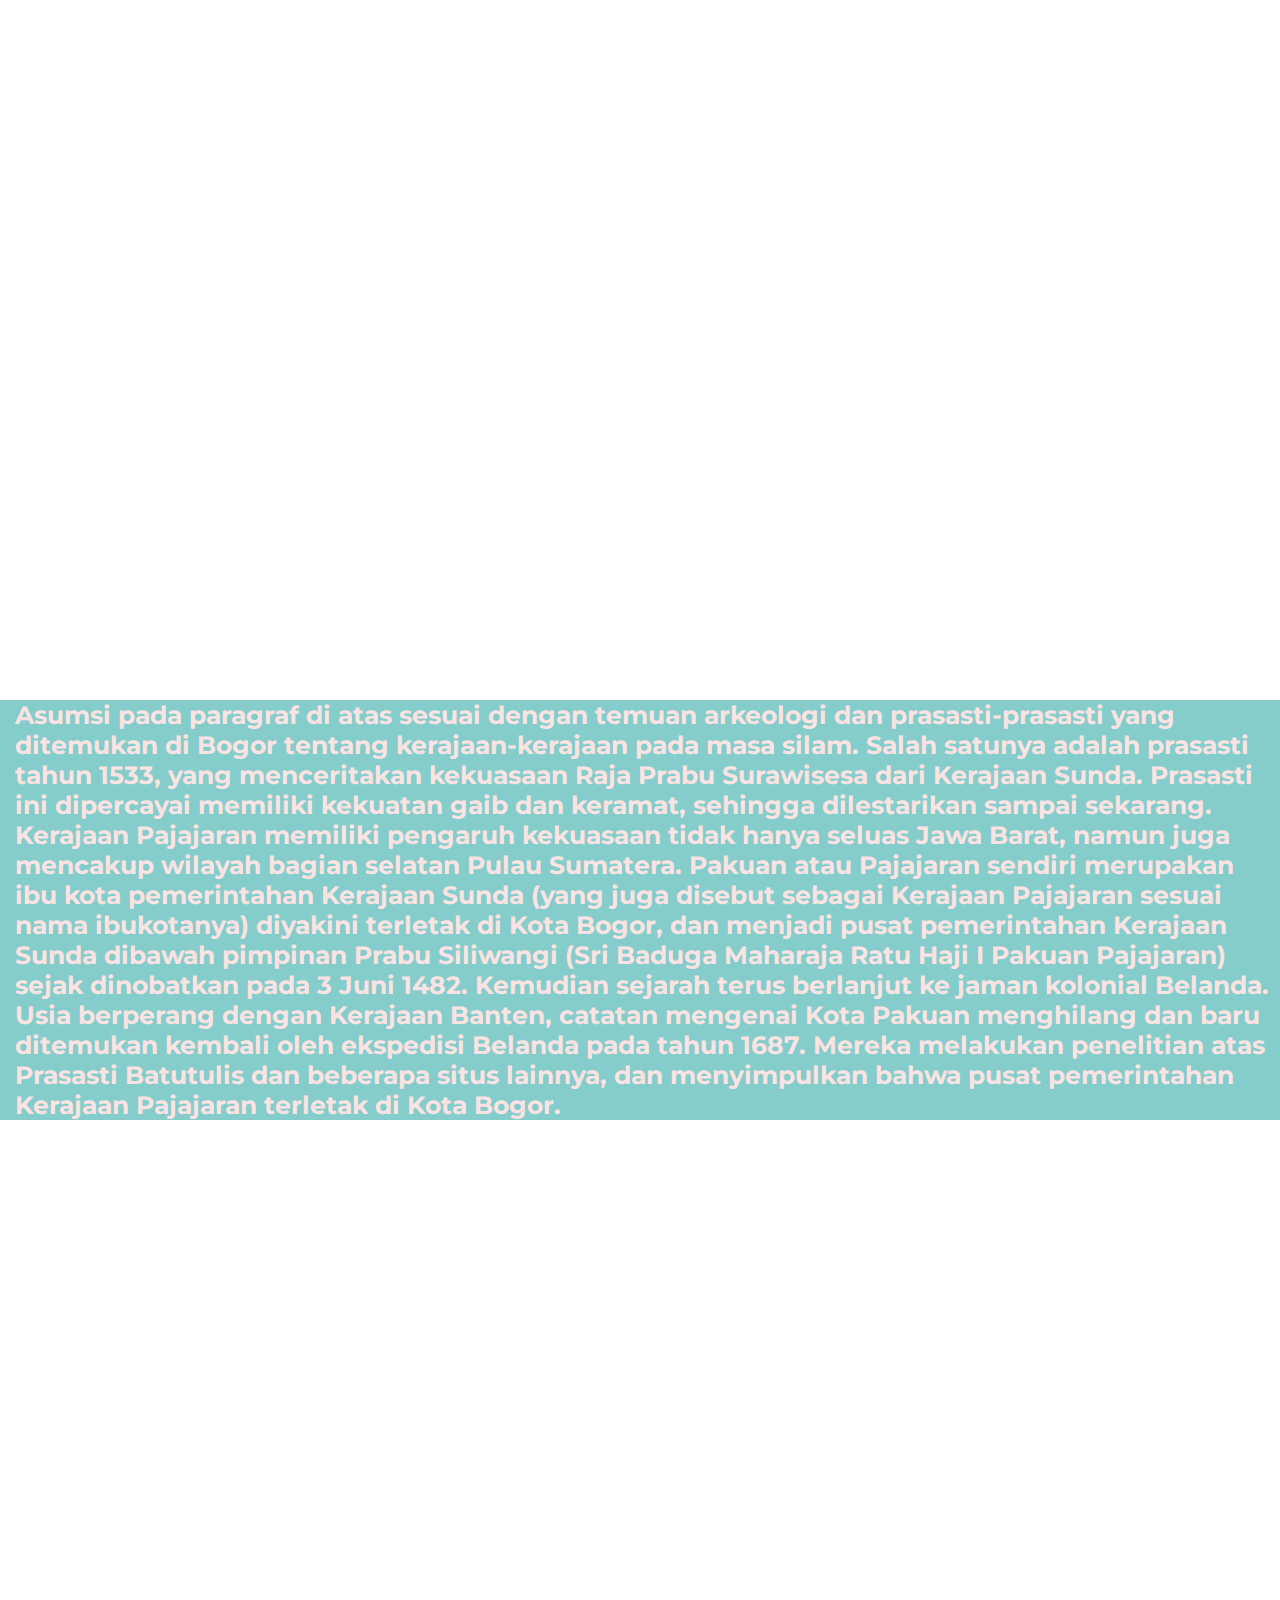
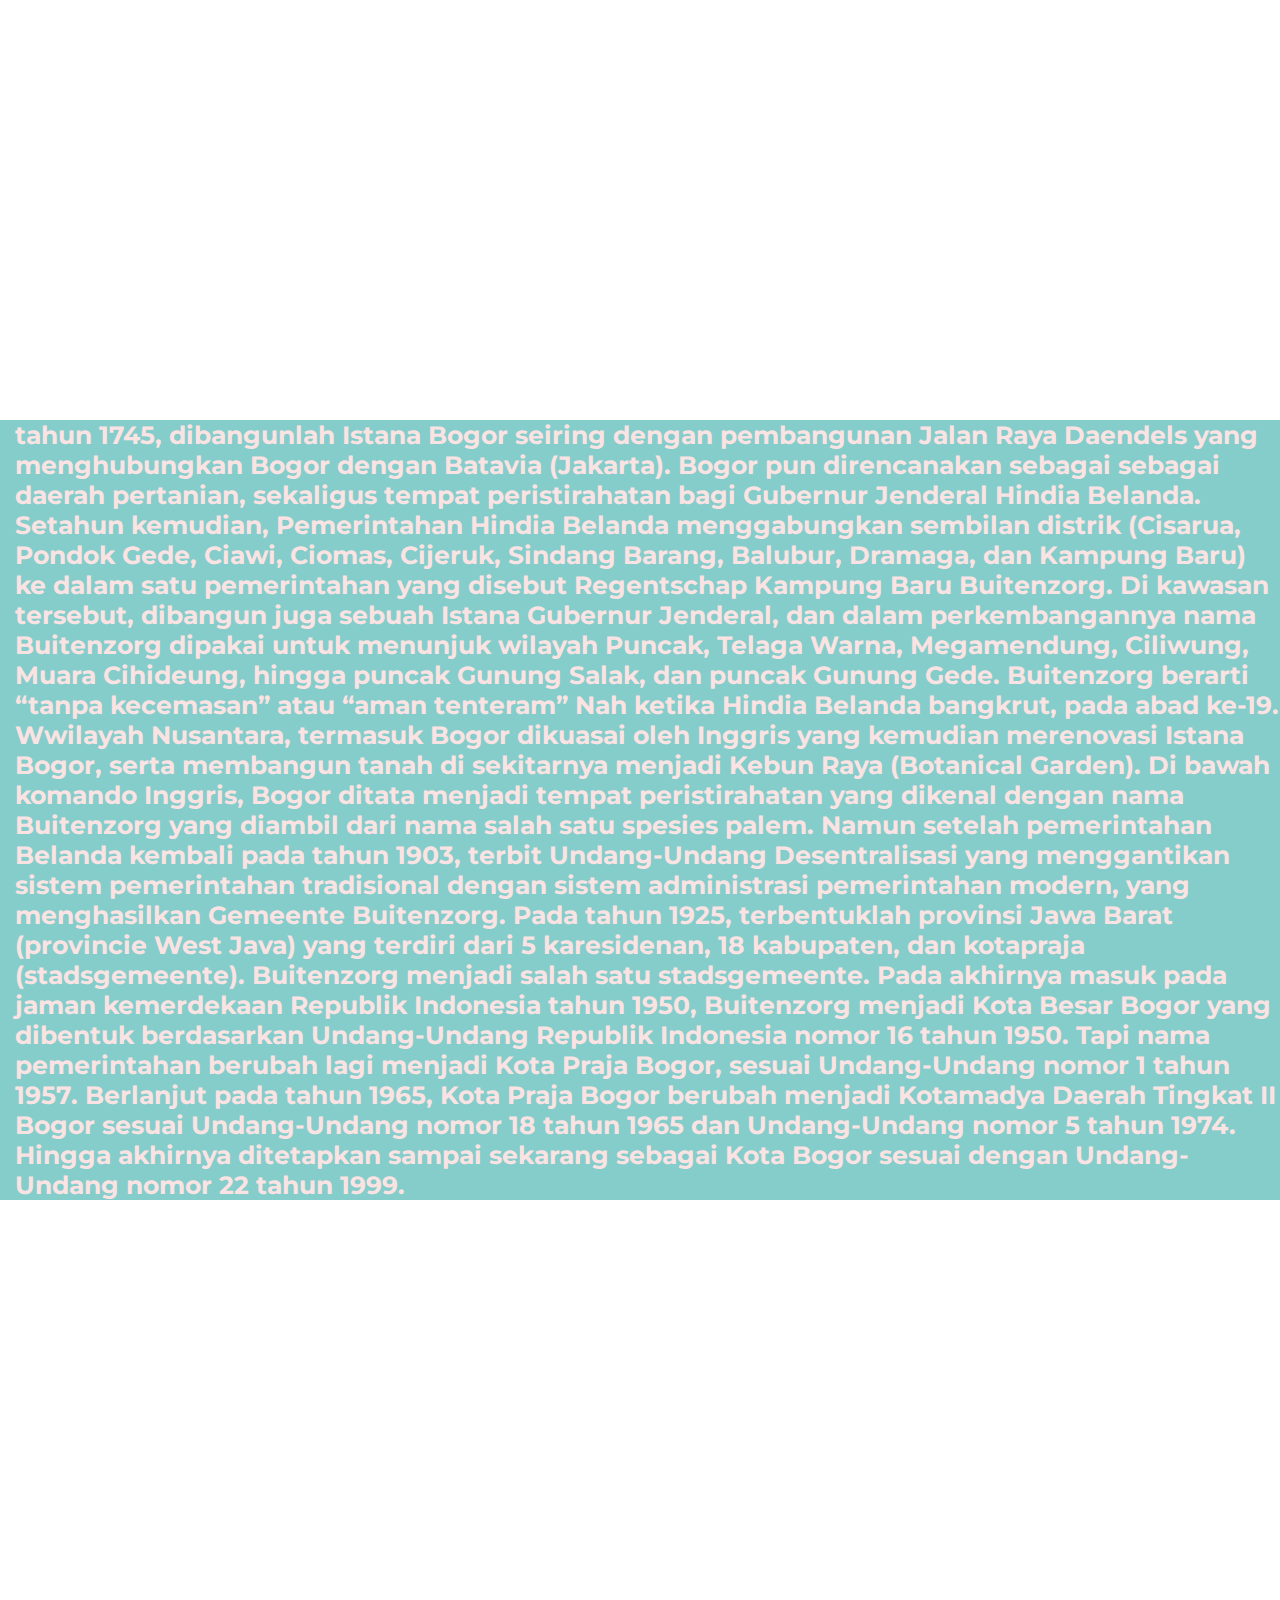
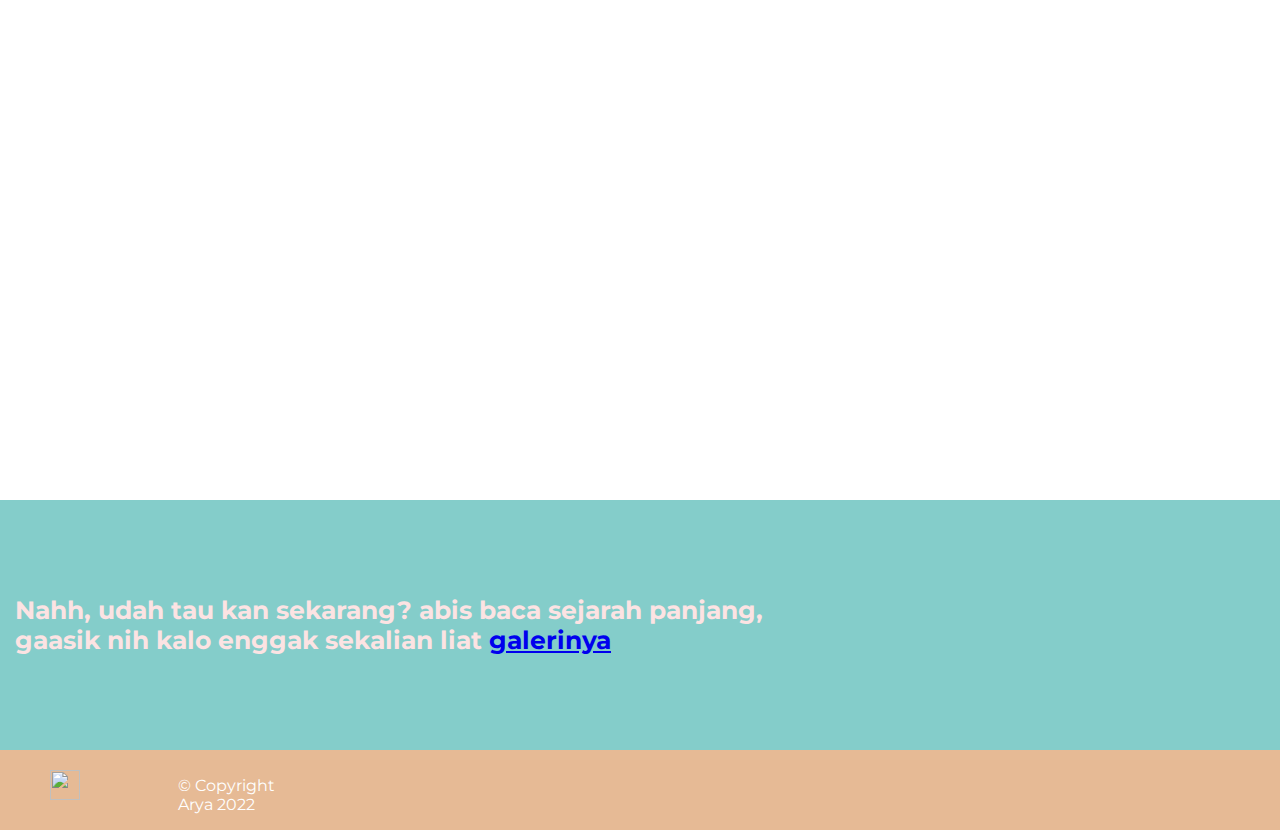
==== commit 2e7b5c2a: "Im gonna sleep bye" ====
--- a/index.html
+++ b/index.html
@@ -16,38 +16,66 @@
 <body>
     <div class="parallax1">
         <div class="caption">
-            <span class="border">Sejarah   Anime</span>
+            <span class="border">Sejarah Kota Bogor</span>
         </div>
     </div>
     <div class="pT1">
-        <p>Mau tau sejarah anime?</p>
+        <p>Mau tau sejarah Kota Bogor?</p>
         <p>Scroll kebawah yuk!</p>
         <a class="ayoBtn">Ayo!</a>
-        <img src="./images/436896715.jpeg" alt="" class="roundedImg">
+        <img src="https://www.goodnewsfromindonesia.id/uploads/images/2020/09/0715392020-AK_buitenzorg_ingang-1280x720.jpg" alt="" class="roundedImg">
     </div>
     <div class="parallax2">
     </div>
     <div class="pT2" id="pT2">
-        <p>⠀</p>
-        <p>Sejarah anime berawal dari <i><a>“Katsudo Shashin”</a></i>. Secara harfiah, “Katsudo Shashin” berarti “Gambar Bergerak”. Anime singkat berdurasi tiga detik ini dibuat tahun 1907, namun strip filmnya baru ditemukan kembali pada tahun 2005. Di dalamnya terdapat rentetan gambar anak laki-laki yang menulis <i class="moving-pic-change">“活動写真”</i>, melepas topi, dan memberi hormat.
+        <p>Sebagai kota yang tergabung dalam Provinsi Jawa Barat, Kota Bogor memiliki luas 118,50 km² (dulu 21,56 km²). Hari jadi Kota Bogor sama dengan Kabupaten Bogor, yaitu 3 Juni. Dipilihnya tanggal tersebut sesuai dengan hari penobatan Prabu Siliwangi sebagai raja dari Kerajaan Pajajaran, tepatnya 3 Juni 1482. Lah, lama amat ya. Terus, hubungannya Bogor sama Prabu Siliwangi dan Kerjaan Pajajaran ini apa ya?.
+
+            Jadi begini, mayoritas penduduk Bogor mempunyai keyakinan bahwa Kota Bogor mempunyai hubungan lokatif dengan Pakuan dan Pajajaran. Asal-usul dan arti Pakuan sendiri, terdapat dalam berbagai macam sumber. Dimulai dari abad ke-4, bila ditelusuri dari sejarahnya Bogor merupakan tempat berdirinya Kerajaan Tarumanagara. Seperti halnya sejarah Kerajaan Sunda atau Kerajaan Pasundan yang ada pada tahun 932 dan 1579 Masehi.
+            
+        </div>
         
-            Film anime pertama Jepang lahir satu dekade kemudian, ketika Oten Shimokawa menciptakan Imokawa Mukuzo Genkanban no Maki (1917). Meski durasi Imokawa Mukuzo Genkanban no Maki hanya lima menit, proses pengerjaan film anime tersebut memakan waktu enam bulan. Selain itu, anime ini masih berupa film bisu alias tidak bersuara.
+        <div class="parallax3">
+        </div>
+        <div class="pT3">
+            </p><p>Asumsi pada paragraf di atas sesuai dengan temuan arkeologi dan prasasti-prasasti yang ditemukan di Bogor tentang kerajaan-kerajaan pada masa silam. Salah satunya adalah prasasti tahun 1533, yang menceritakan kekuasaan Raja Prabu Surawisesa dari Kerajaan Sunda. Prasasti ini dipercayai memiliki kekuatan gaib dan keramat, sehingga dilestarikan sampai sekarang. Kerajaan Pajajaran memiliki pengaruh kekuasaan tidak hanya seluas Jawa Barat, namun juga mencakup wilayah bagian selatan Pulau Sumatera.
             
+            Pakuan atau Pajajaran sendiri merupakan ibu kota pemerintahan Kerajaan Sunda (yang juga disebut sebagai Kerajaan Pajajaran sesuai nama ibukotanya) diyakini terletak di Kota Bogor, dan menjadi pusat pemerintahan Kerajaan Sunda dibawah pimpinan Prabu Siliwangi (Sri Baduga Maharaja Ratu Haji I Pakuan Pajajaran) sejak dinobatkan pada 3 Juni 1482.
+            
+            Kemudian sejarah terus berlanjut ke jaman kolonial Belanda. Usia berperang dengan Kerajaan Banten, catatan mengenai Kota Pakuan menghilang dan baru ditemukan kembali oleh ekspedisi Belanda pada tahun 1687. Mereka melakukan penelitian atas Prasasti Batutulis dan beberapa situs lainnya, dan menyimpulkan bahwa pusat pemerintahan Kerajaan Pajajaran terletak di Kota Bogor.
+            
+            <br>
+
+        </div>
+        <div class="parallax4">
+
+        </div>
+        <div class="pT4">
+            </p><p>tahun 1745, dibangunlah Istana Bogor seiring dengan pembangunan Jalan Raya Daendels yang menghubungkan Bogor dengan Batavia (Jakarta). Bogor pun direncanakan sebagai sebagai daerah pertanian, sekaligus tempat peristirahatan bagi Gubernur Jenderal Hindia Belanda.
+            
+            Setahun kemudian, Pemerintahan Hindia Belanda menggabungkan sembilan distrik (Cisarua, Pondok Gede, Ciawi, Ciomas, Cijeruk, Sindang Barang, Balubur, Dramaga, dan Kampung Baru) ke dalam satu pemerintahan yang disebut Regentschap Kampung Baru Buitenzorg. Di kawasan tersebut, dibangun juga sebuah Istana Gubernur Jenderal, dan dalam perkembangannya nama Buitenzorg dipakai untuk menunjuk wilayah Puncak, Telaga Warna, Megamendung, Ciliwung, Muara Cihideung, hingga puncak Gunung Salak, dan puncak Gunung Gede. Buitenzorg berarti “tanpa kecemasan” atau “aman tenteram”
+            
+            Nah ketika Hindia Belanda bangkrut, pada abad ke-19. Wwilayah Nusantara, termasuk Bogor dikuasai oleh Inggris yang kemudian merenovasi Istana Bogor, serta membangun tanah di sekitarnya menjadi Kebun Raya (Botanical Garden). Di bawah komando Inggris, Bogor ditata menjadi tempat peristirahatan yang dikenal dengan nama Buitenzorg yang diambil dari nama salah satu spesies palem. Namun setelah pemerintahan Belanda kembali pada tahun 1903, terbit Undang-Undang Desentralisasi yang menggantikan sistem pemerintahan tradisional dengan sistem administrasi pemerintahan modern, yang menghasilkan Gemeente Buitenzorg. Pada tahun 1925, terbentuklah provinsi Jawa Barat (provincie West Java) yang terdiri dari 5 karesidenan, 18 kabupaten, dan kotapraja (stadsgemeente). Buitenzorg menjadi salah satu stadsgemeente.
+            
+            Pada akhirnya masuk pada jaman kemerdekaan Republik Indonesia tahun 1950, Buitenzorg menjadi Kota Besar Bogor yang dibentuk berdasarkan Undang-Undang Republik Indonesia nomor 16 tahun 1950. Tapi nama pemerintahan berubah lagi menjadi Kota Praja Bogor, sesuai Undang-Undang nomor 1 tahun 1957. Berlanjut pada tahun 1965, Kota Praja Bogor berubah menjadi Kotamadya Daerah Tingkat II Bogor sesuai Undang-Undang nomor 18 tahun 1965 dan Undang-Undang nomor 5 tahun 1974. Hingga akhirnya ditetapkan sampai sekarang sebagai Kota Bogor sesuai dengan Undang-Undang nomor 22 tahun 1999.
+            <br>
             </p>
-            <p>⠀</p>
-            <p>⠀</p>
-            <div class="iframeyt1">
-                <iframe src="https://www.youtube.com/embed/43g63dTACZY" title="YouTube video player" frameborder="0" allow="accelerometer; autoplay; clipboard-write; encrypted-media; gyroscope; picture-in-picture" allowfullscreen></iframe>
-            </div>    
-            <p class="pT2_5">Sepuluh tahun berlalu, Amerika Serikat telah berhasil membuat film animasi bermusik latar. Di tahun yang sama, yakni tahun 1927, Jepang melakukan hal yang sama. Adalah Noburo Ofuji, orang Jepang pertama yang memakai suara musik dalam film anime karyanya: Kujira. Tiga tahun berselang, Ofuji kembali mencetak sejarah saat Kuro Nyago (1930) menjadi film anime perdana yang menggunakan suara musik dan menyertakan dialog.
-            
-            Di tengah-tengah kecamuk Perang Dunia II, Mitsuyo Seo memproduksi film anime propaganda hasil adaptasi cerita legenda terkenal Jepang, Momotaro, berjudul Momotaro no Umiwashi (1943). Ini adalah film anime pertama dengan durasi lebih dari 30 menit. Sekuelnya, Momotaro: Umi no Shinpei (1945), tercatat sebagai film anime perdana yang dapat disebut sebagai feature-length animated film karena berdurasi panjang, yaitu sekitar 72 menit.</p>
-            
-            <p class="pT2_8">Itulah sejarah singkat dari anime</p>
-            <p>Nahh, udah tau kan sekarang?, sekarang kita ke <u><a href="./gallery.html" class="gallery">Gallery</a> </u>yuk!</p>
-            <p>⠀</p>
-            <p>⠀</p>
-            
+        </div>
+        <div class="parallax5">
+        </div>
+        <div class="pT5">
+            <br>
+            <br>
+            <br>
+            <br>
+            <br>
+            <p>Nahh, udah tau kan sekarang? abis baca sejarah panjang, <br>gaasik nih kalo enggak sekalian liat <a href="./gallery.html" clas="gallery">galerinya</a></p>    
+            <br>
+            <br>
+            <br>
+            <br>
+            <br>
+        </div>
+
     </div>
 
 
--- a/index.css
+++ b/index.css
@@ -10,7 +10,7 @@
     scroll-behavior: smooth;
 }
 
-.parallax1, .parallax2, .parallax3 {
+.parallax1, .parallax2, .parallax3, .parallax4, .parallax5   {
     height: 100%;
     background-attachment: fixed;
     background-position: center;
@@ -19,11 +19,23 @@
 }
 
 .parallax1 {
-    background-image: url("https://onlineluwuraya.co.id/wp-content/uploads/2022/04/Belajar-Bahasa-Jepang-Anime.jpg");
+    background-image: url("https://www.aca.co.id/cmsprd/uploads/C_WisataSejarahdiBogorCaraSeruMengenalSisiLainKotaHujan%201526811445.jpg");
 }
 
 .parallax2 {
-    background-image: url("./images/wallpaperflare.com_wallpaper.jpg");
+    background-image: url("https://notordinaryblogger.com/wp-content/uploads/2021/07/Karesidenan-Bogor.jpeg");
+}
+
+.parallax3 {
+    background-image: url("https://i0.wp.com/bogor-today.com/wp-content/uploads/2021/10/Hotel-du-Chemin-de-Fer-1857-1880-yang-kini-jadi-Mapolres-Bogor-Foto-koleksi-Tropenmuseum-of-the-Royal-Tropical-Institute.jpg")
+}
+
+.parallax4 {
+    background-image: url("https://encrypted-tbn0.gstatic.com/images?q=tbn:ANd9GcT2VExiI0c2saHSfdwC6oPNnZqaDVkpFI4BxA&usqp=CAU");
+}
+
+.parallax5 {
+    background-image: url("[data-uri]");
 }
 
 
@@ -36,13 +48,14 @@
     text-align:center;
     color: #000;
     opacity: 1;
+    padding-top: 5px;
 }
 
 .caption span.border {
-    background-color: #E37E5F;
+    background-color: rgba(227, 126, 95, 0.5);
     color: #F2F2F2;
-    padding: 18px;
-    font-size: 80px;
+    padding: 1px;
+    font-size: 50px;
     letter-spacing: 10px;
     font-family: "Montserrat";
 }
@@ -78,7 +91,7 @@
     left: 60%;
 }
 
-.pT2 {
+.pT2, .pT3, .pT4, .pT5 {
     background-color: #84CDCA;
     color: #fce3e3;
     font-family: "Montserrat";
@@ -87,7 +100,7 @@
     
 }
 
-.pT2 p {
+.pT2 p, .pT3 p, .pT4 p, .pT5 p{
     padding-left: 15px;
     font-size: 25px;
     font-weight: bold;
@@ -173,32 +186,30 @@
     width: 200px;
 }
 
-.copyrightFooter {
+p.copyrightFooter {
     position: relative;
     bottom: 60%;
     left: 10%;
     cursor: pointer;
-}
-
-@media only screen and (max-width: 800px) {
-    .caption span.border {
+    width: 100px;
+}
+
+@media screen and (max-device-width: 640px) {
+    .caption.span.border {
         background-color: #E37E5F;
         color: #F2F2F2;
-        padding: 18px;
-        font-size: 40px;
+        padding-top: 40px;
+        font-size: 25px;
         letter-spacing: 10px;
         font-family: "Montserrat";
+
+    }
+
+    .border {
+        font-size: 10px;
     }
 
     .roundedImg {
-        object-fit: cover;
-        border-radius: 50%;
-        height: 100px;
-        width: 100px;
-        position: relative;
-        bottom: 5%;
-        box-shadow: 0px 0px 40px 40px #76b6b4;
-        left: 80%;
         display: none;
     }
 
@@ -231,4 +242,8 @@
         position: relative;
         right: 10%;
     }
+
+    p.copyrightFooter {
+        width: 100px;
+    }
 }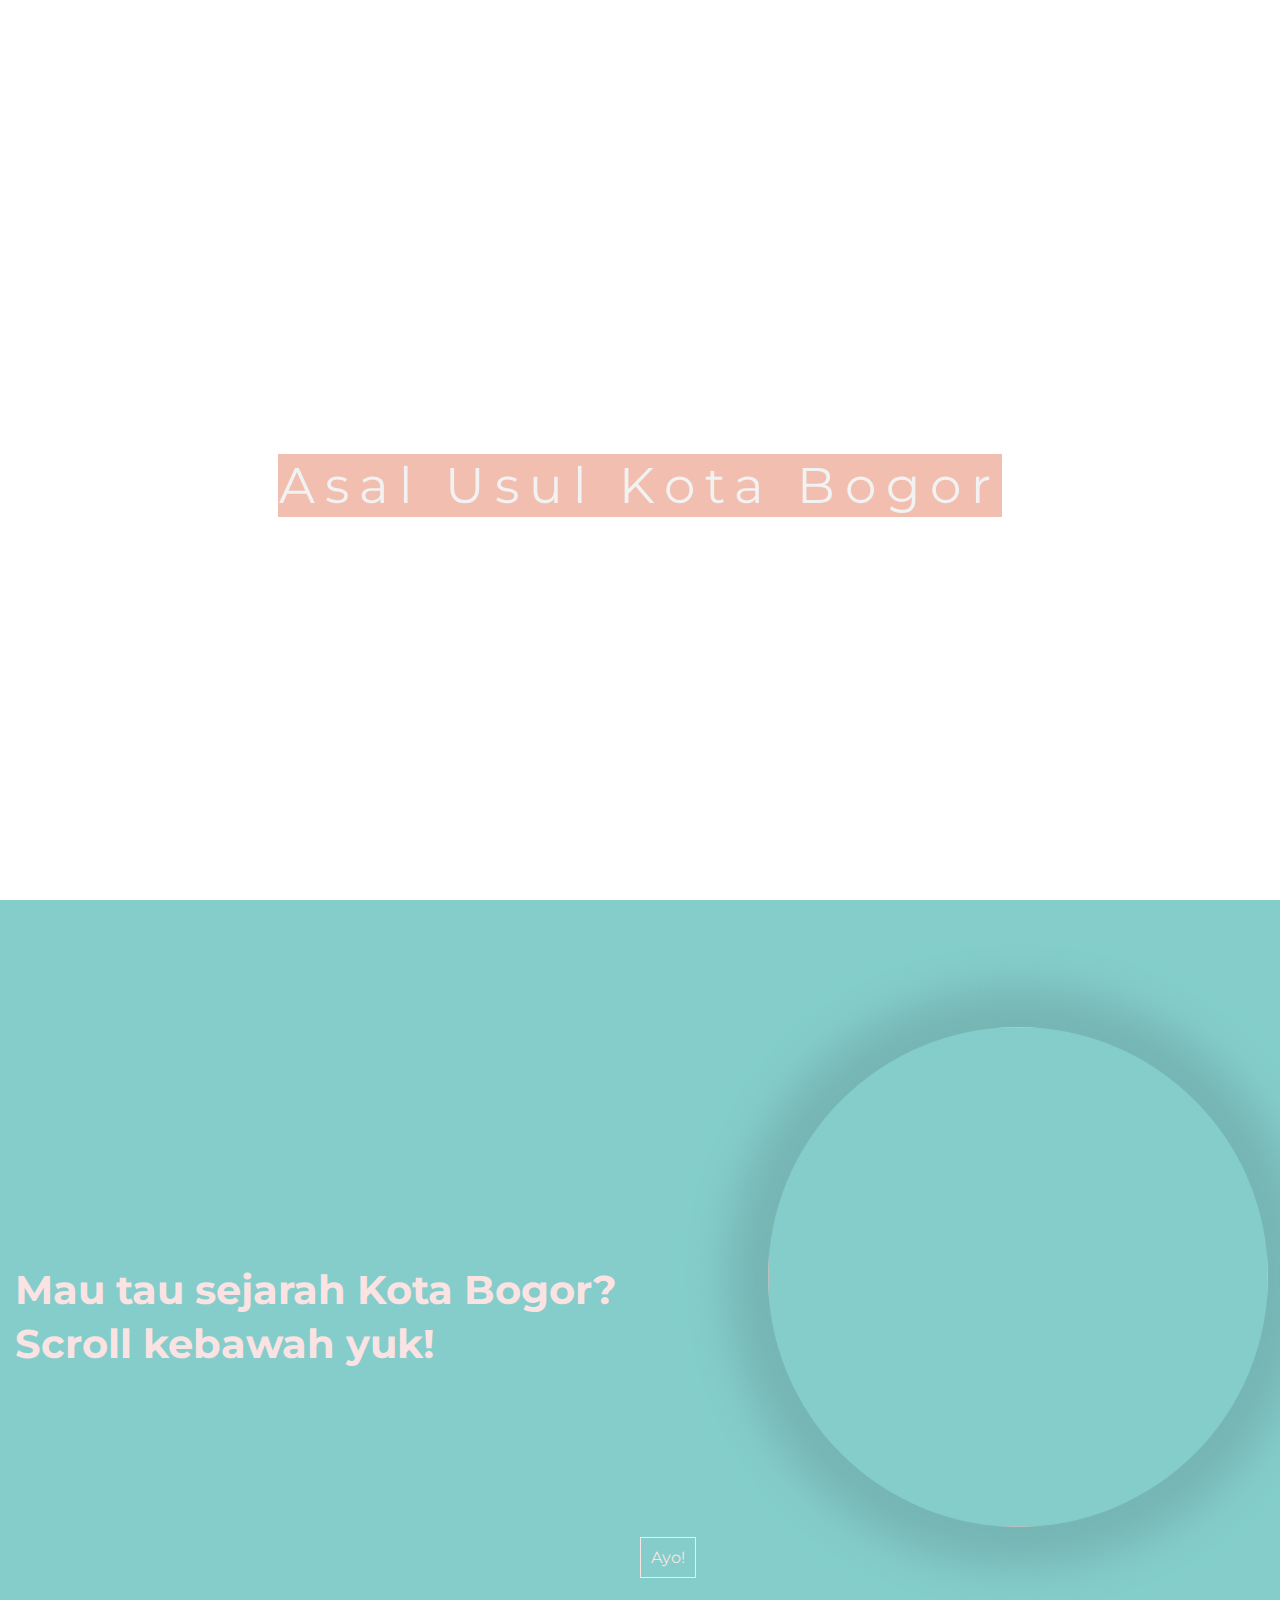
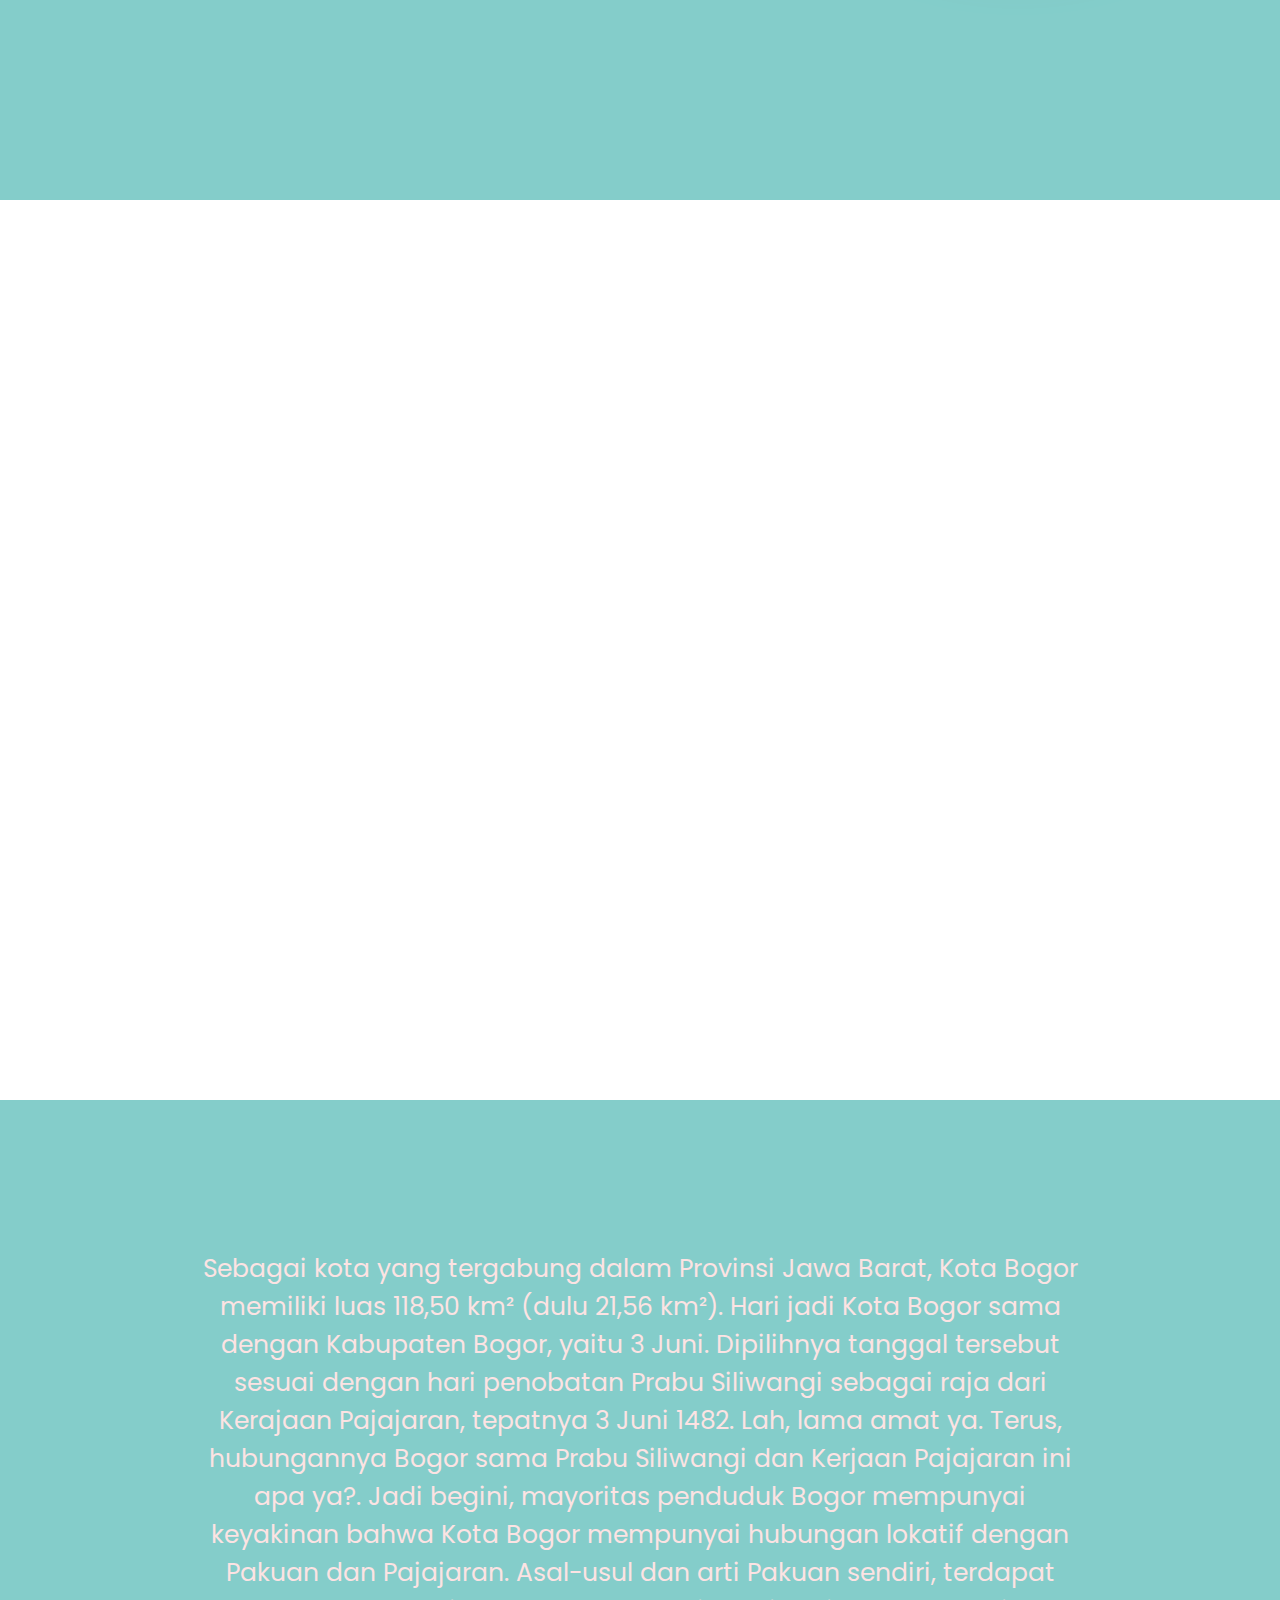
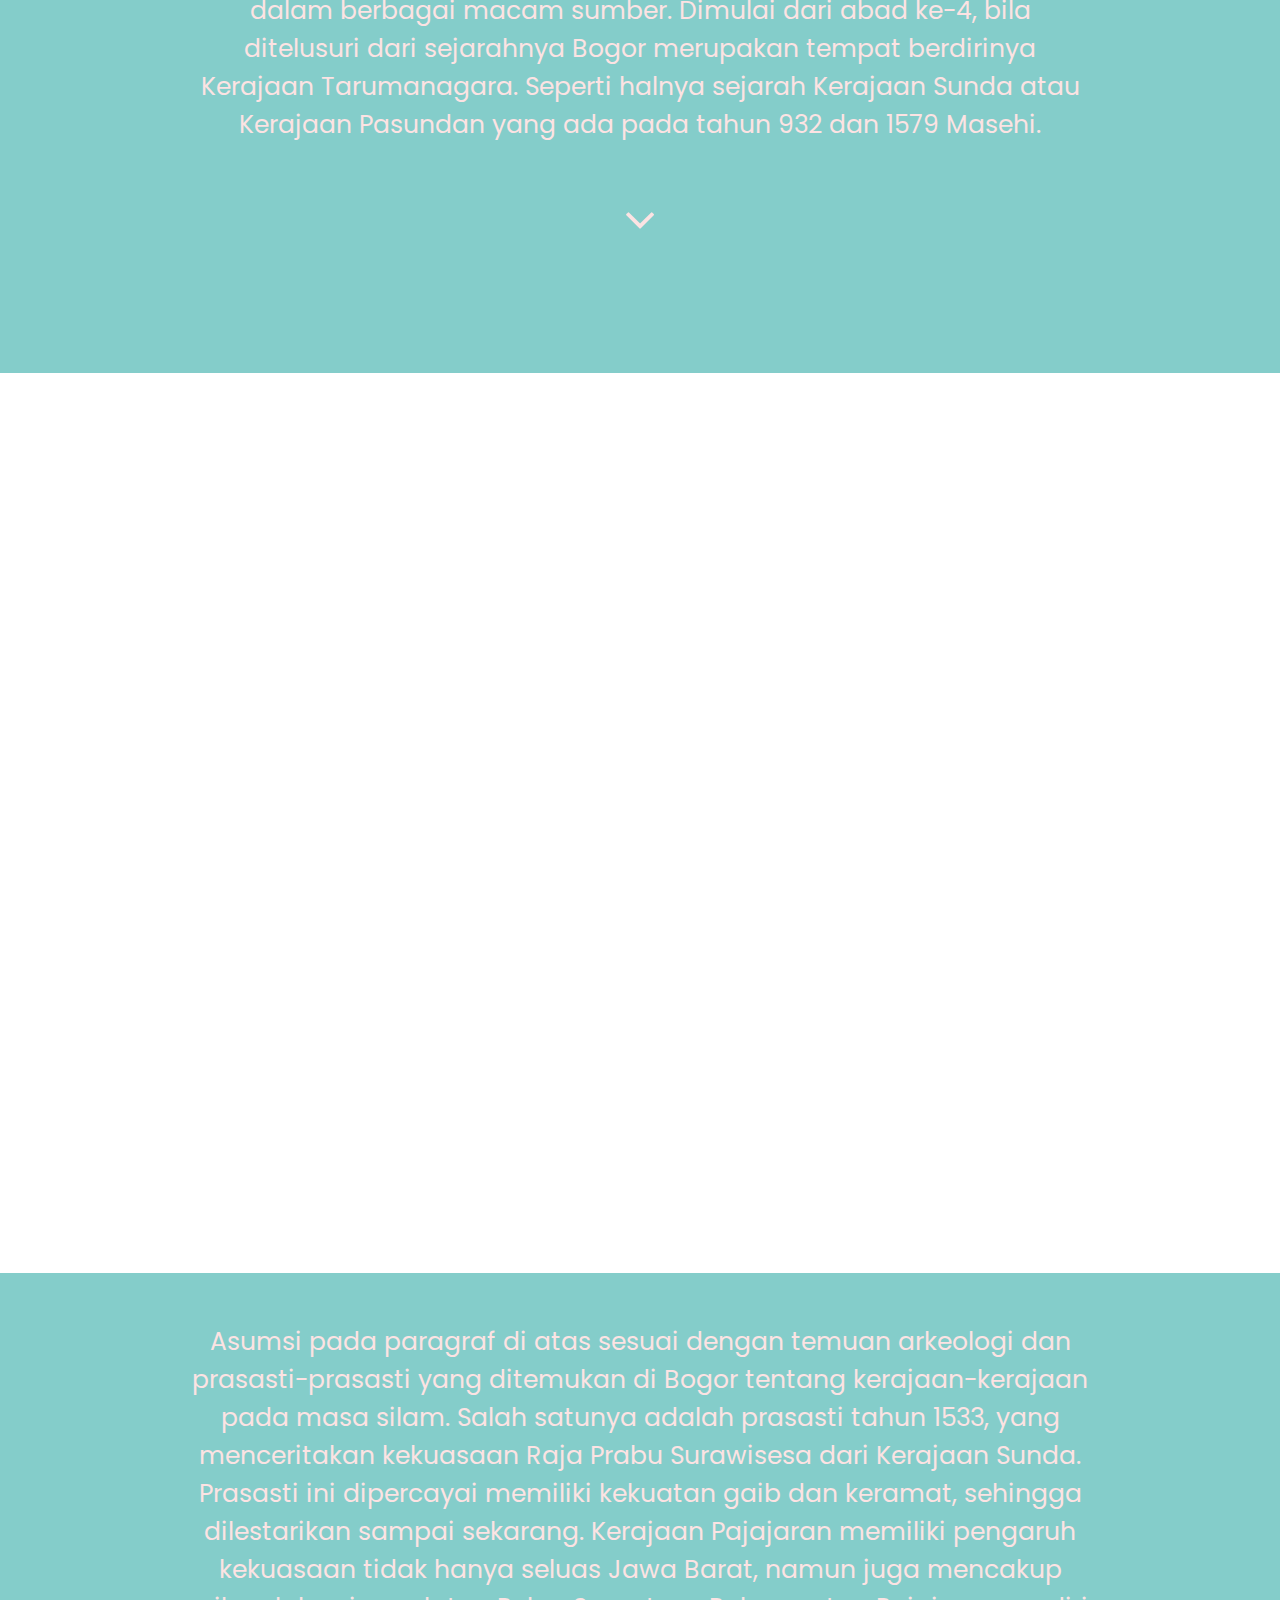
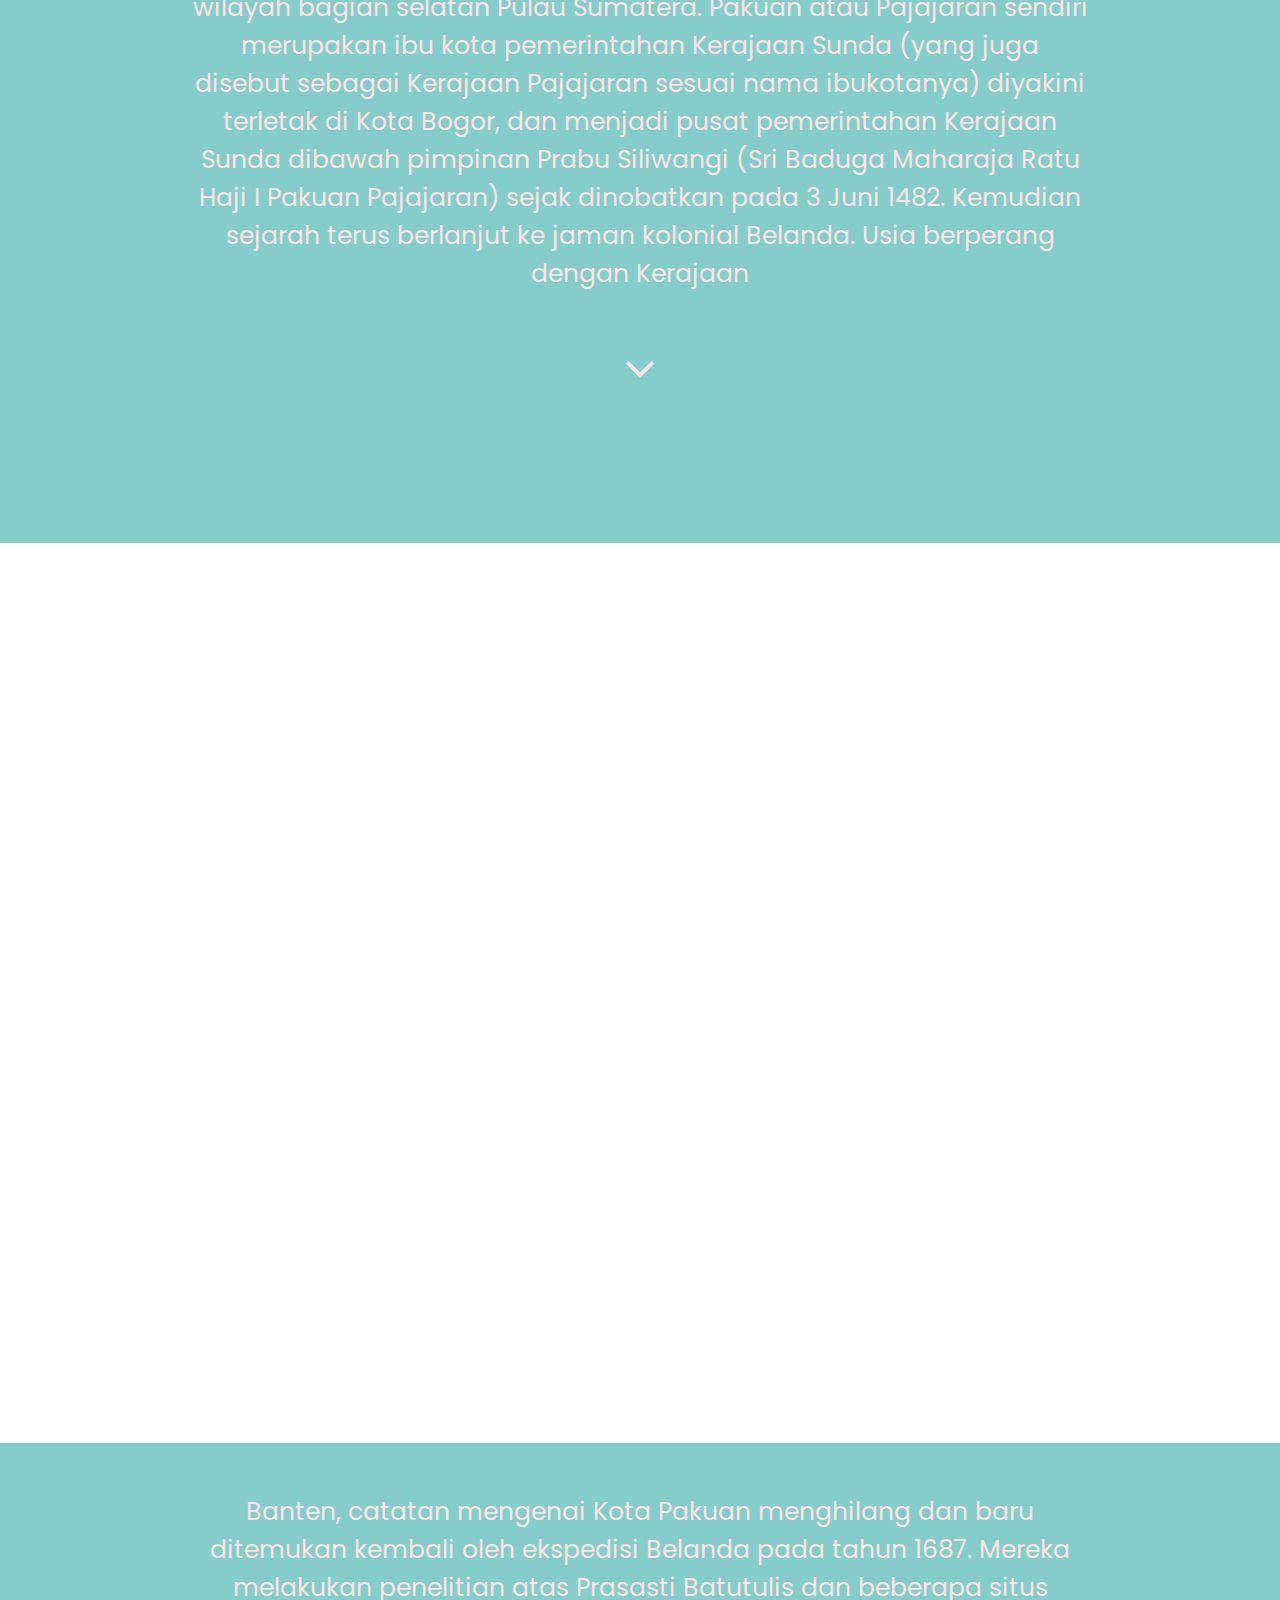
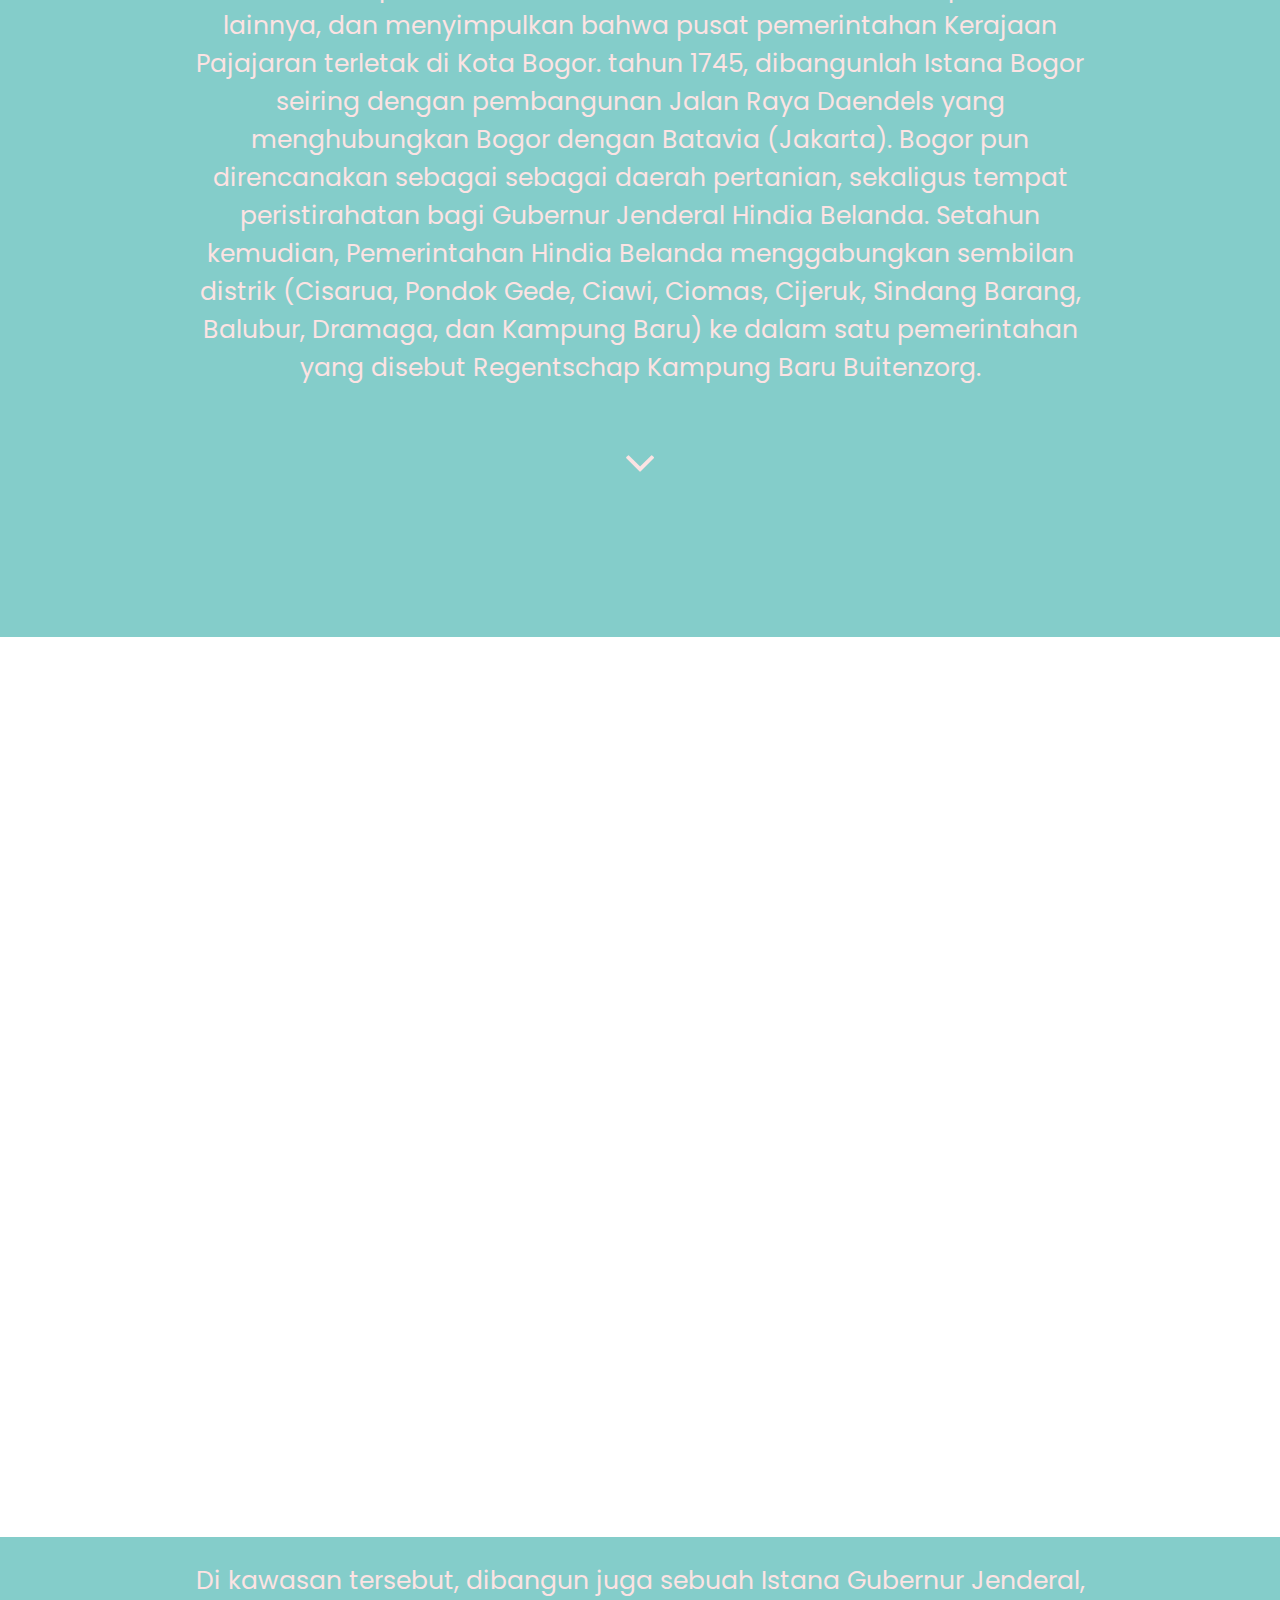
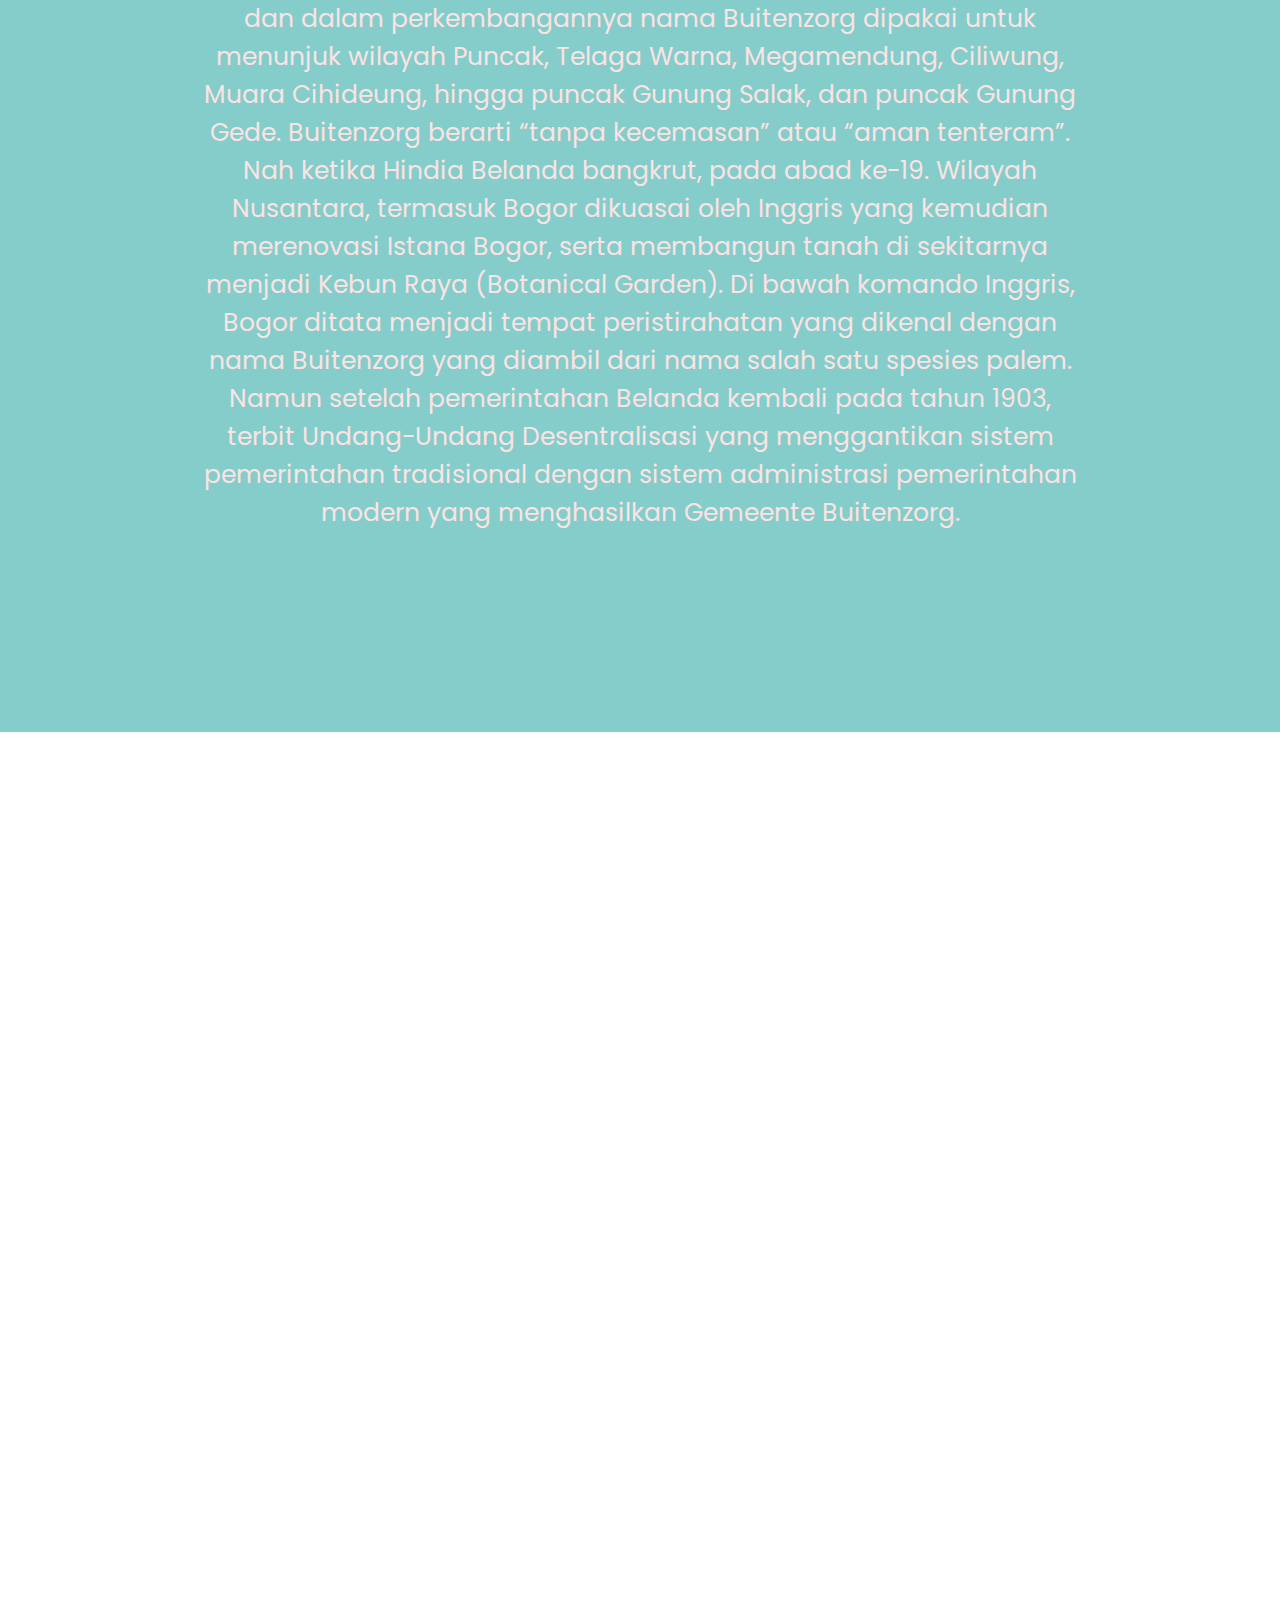
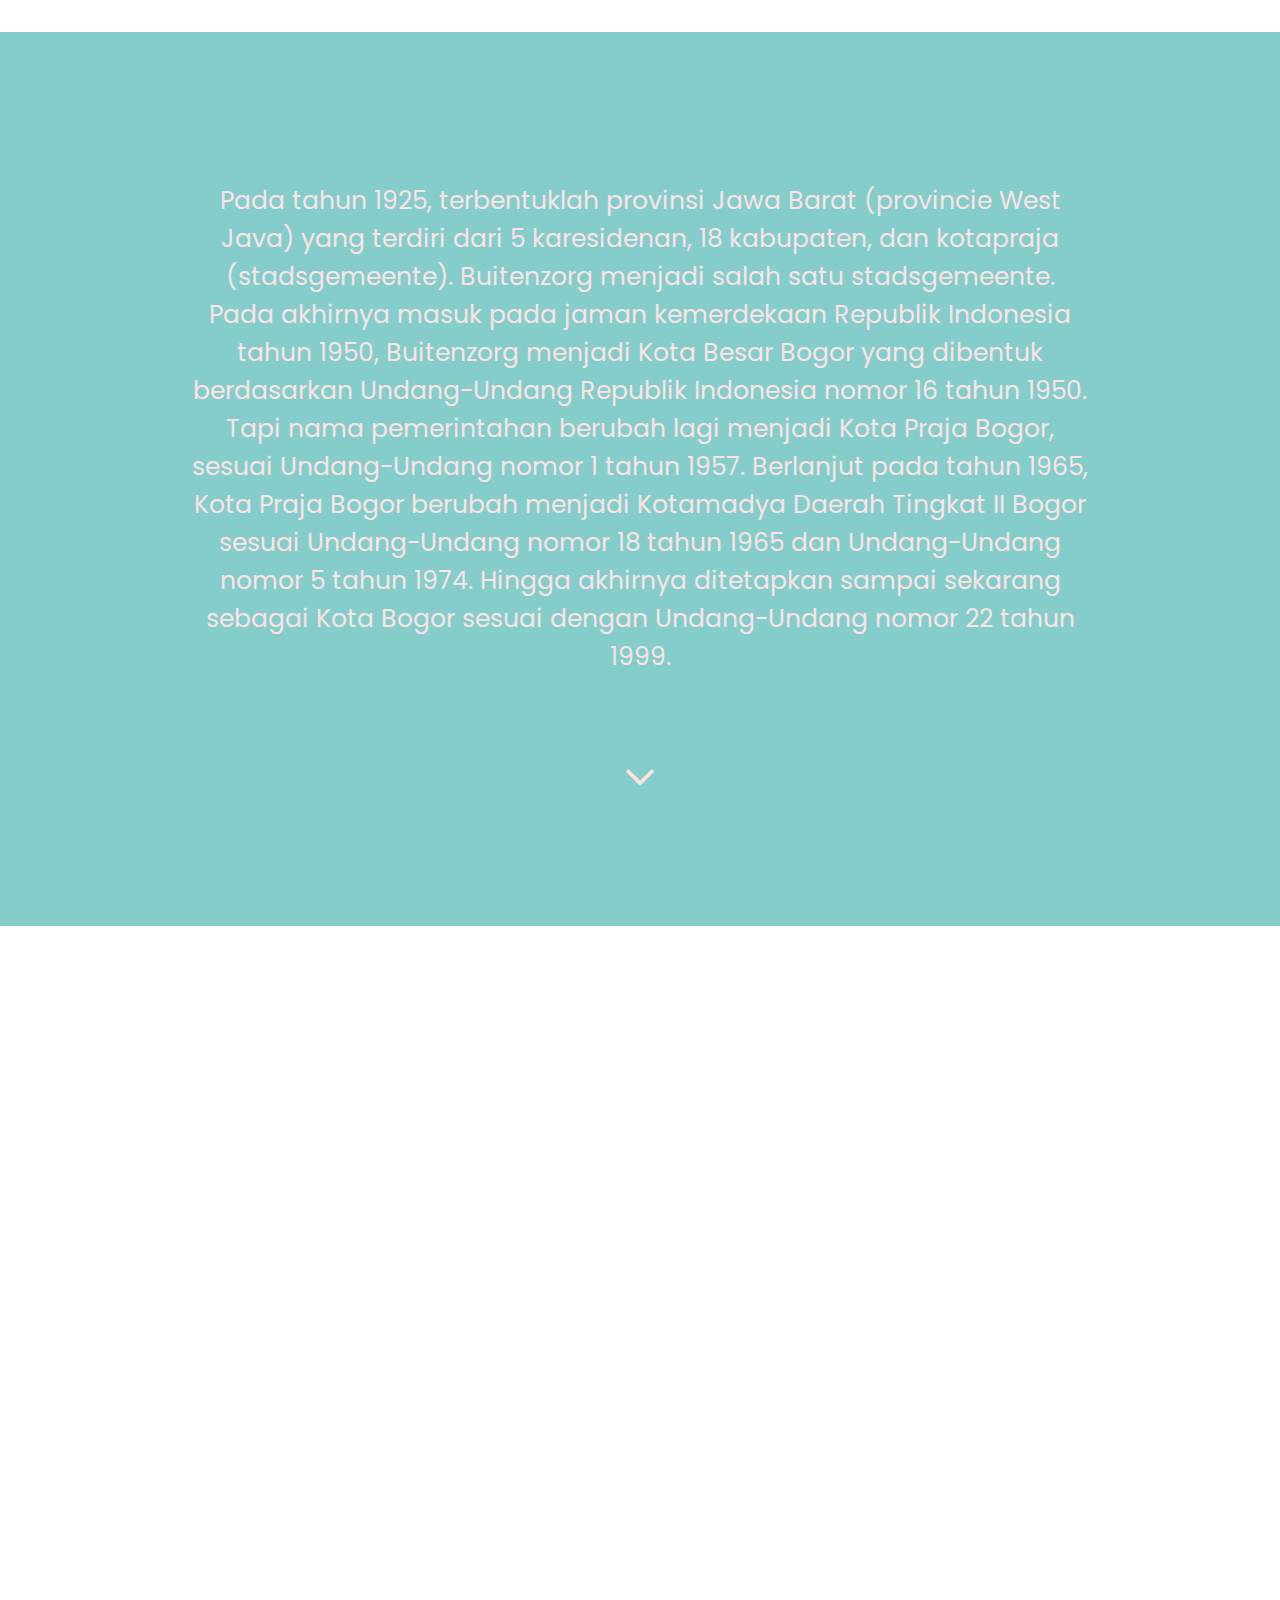
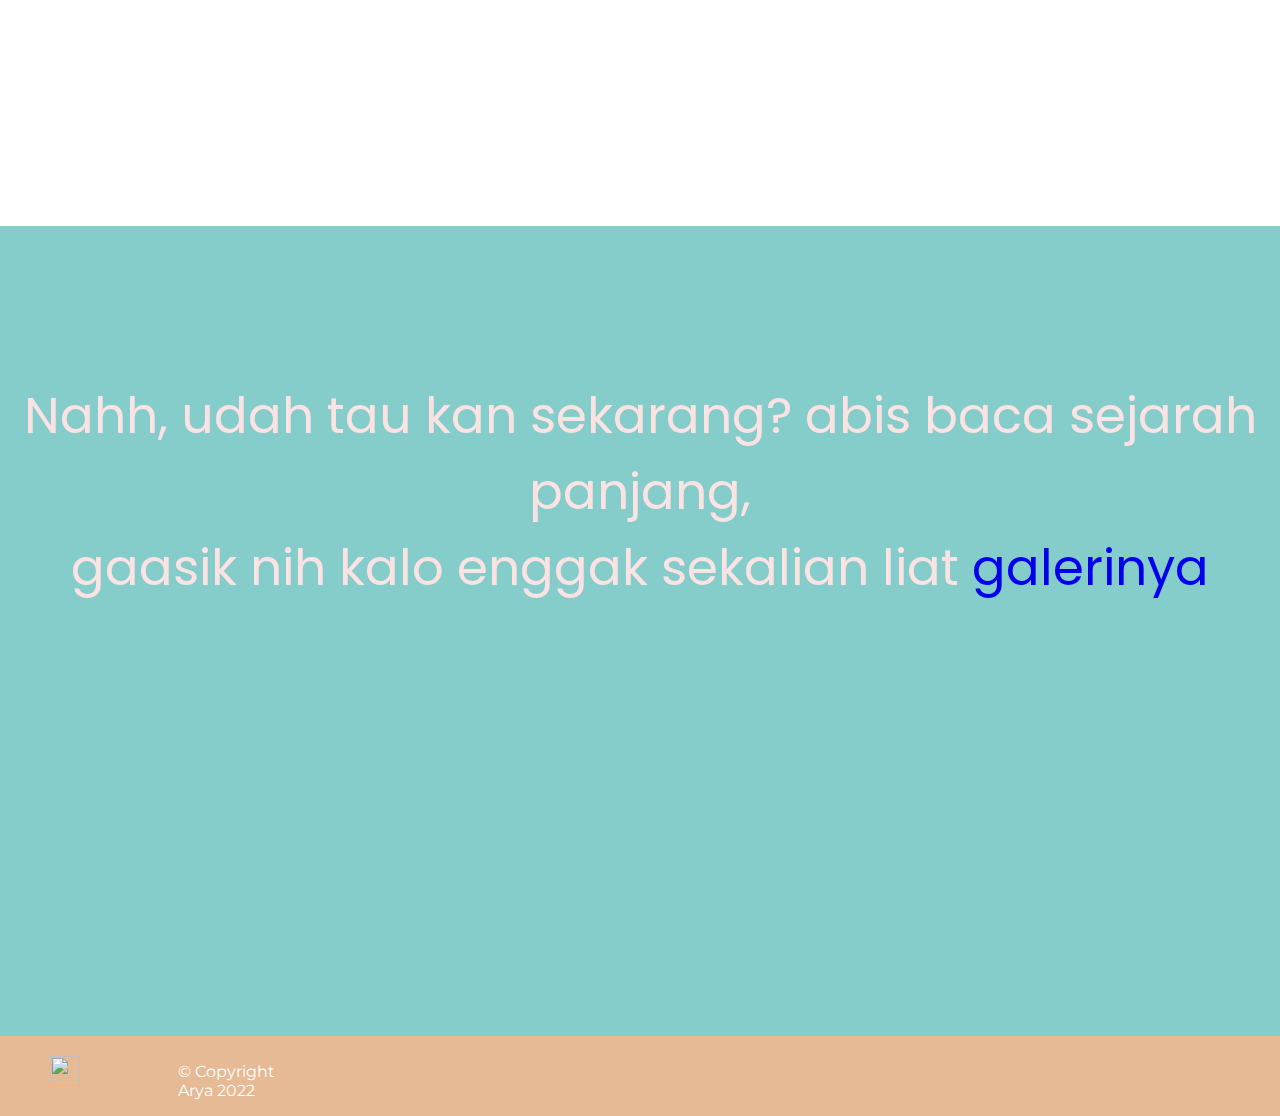
==== commit 1aecf674: "Its hard to make this" ====
--- a/index.html
+++ b/index.html
@@ -10,69 +10,129 @@
      <script src="https://unpkg.com/scrollreveal"></script>
      <script src="https://ajax.googleapis.com/ajax/libs/jquery/3.3.1/jquery.min.js"></script>
      <script src="./index.js"></script>
+     <script src="jquery.fittext.js"></script>
+     <link rel="stylesheet" href="https://cdnjs.cloudflare.com/ajax/libs/font-awesome/4.7.0/css/font-awesome.min.css">
 
     <title>Home</title>
 </head>
 <body>
     <div class="parallax1">
         <div class="caption">
-            <span class="border">Sejarah Kota Bogor</span>
+            <span class="border">Asal Usul Kota Bogor</span>
         </div>
     </div>
     <div class="pT1">
         <p>Mau tau sejarah Kota Bogor?</p>
         <p>Scroll kebawah yuk!</p>
-        <a class="ayoBtn">Ayo!</a>
-        <img src="https://www.goodnewsfromindonesia.id/uploads/images/2020/09/0715392020-AK_buitenzorg_ingang-1280x720.jpg" alt="" class="roundedImg">
+        <a class="ayoBtn" style="overflow-y: scroll; scroll-behavior: smooth;">Ayo!</a>
+        <div class="imgbox">
+            <img src="https://www.goodnewsfromindonesia.id/uploads/images/2020/09/0715392020-AK_buitenzorg_ingang-1280x720.jpg" alt="" class="roundedImg center-fit" >
+        </div>
     </div>
     <div class="parallax2">
     </div>
     <div class="pT2" id="pT2">
-        <p>Sebagai kota yang tergabung dalam Provinsi Jawa Barat, Kota Bogor memiliki luas 118,50 km² (dulu 21,56 km²). Hari jadi Kota Bogor sama dengan Kabupaten Bogor, yaitu 3 Juni. Dipilihnya tanggal tersebut sesuai dengan hari penobatan Prabu Siliwangi sebagai raja dari Kerajaan Pajajaran, tepatnya 3 Juni 1482. Lah, lama amat ya. Terus, hubungannya Bogor sama Prabu Siliwangi dan Kerjaan Pajajaran ini apa ya?.
+        <br><br><br>
+        <br>
+        <br>
+        <br>
+        <p id="pT2-5">Sebagai kota yang tergabung dalam Provinsi Jawa Barat, Kota Bogor memiliki luas 118,50 km² (dulu 21,56 km²). Hari jadi Kota Bogor sama dengan Kabupaten Bogor, yaitu 3 Juni. Dipilihnya tanggal tersebut sesuai dengan hari penobatan Prabu Siliwangi sebagai raja dari Kerajaan Pajajaran, tepatnya 3 Juni 1482. Lah, lama amat ya. Terus, hubungannya Bogor sama Prabu Siliwangi dan Kerjaan Pajajaran ini apa ya?.
 
             Jadi begini, mayoritas penduduk Bogor mempunyai keyakinan bahwa Kota Bogor mempunyai hubungan lokatif dengan Pakuan dan Pajajaran. Asal-usul dan arti Pakuan sendiri, terdapat dalam berbagai macam sumber. Dimulai dari abad ke-4, bila ditelusuri dari sejarahnya Bogor merupakan tempat berdirinya Kerajaan Tarumanagara. Seperti halnya sejarah Kerajaan Sunda atau Kerajaan Pasundan yang ada pada tahun 932 dan 1579 Masehi.
-            
-        </div>
+        </p>
+        <div class="arrowdown1">
+            <i class="fa fa-angle-down ad1" style="font-size: 50px; padding-top: 50px; cursor: pointer;" href="#pT3"><a href="#pT3" style="  overflow-y: scroll; scroll-behavior: smooth;">A</a></i>
+        </div>    
+        <br>
+        <br>
+        <br><br><br>
+    </div>
         
         <div class="parallax3">
         </div>
-        <div class="pT3">
-            </p><p>Asumsi pada paragraf di atas sesuai dengan temuan arkeologi dan prasasti-prasasti yang ditemukan di Bogor tentang kerajaan-kerajaan pada masa silam. Salah satunya adalah prasasti tahun 1533, yang menceritakan kekuasaan Raja Prabu Surawisesa dari Kerajaan Sunda. Prasasti ini dipercayai memiliki kekuatan gaib dan keramat, sehingga dilestarikan sampai sekarang. Kerajaan Pajajaran memiliki pengaruh kekuasaan tidak hanya seluas Jawa Barat, namun juga mencakup wilayah bagian selatan Pulau Sumatera.
+        <div class="pT3" id="pT3">
+            <br>
+            <br>
+            <p>Asumsi pada paragraf di atas sesuai dengan temuan arkeologi dan prasasti-prasasti yang ditemukan di Bogor tentang kerajaan-kerajaan pada masa silam. Salah satunya adalah prasasti tahun 1533, yang menceritakan kekuasaan Raja Prabu Surawisesa dari Kerajaan Sunda. Prasasti ini dipercayai memiliki kekuatan gaib dan keramat, sehingga dilestarikan sampai sekarang. Kerajaan Pajajaran memiliki pengaruh kekuasaan tidak hanya seluas Jawa Barat, namun juga mencakup wilayah bagian selatan Pulau Sumatera.
             
             Pakuan atau Pajajaran sendiri merupakan ibu kota pemerintahan Kerajaan Sunda (yang juga disebut sebagai Kerajaan Pajajaran sesuai nama ibukotanya) diyakini terletak di Kota Bogor, dan menjadi pusat pemerintahan Kerajaan Sunda dibawah pimpinan Prabu Siliwangi (Sri Baduga Maharaja Ratu Haji I Pakuan Pajajaran) sejak dinobatkan pada 3 Juni 1482.
             
-            Kemudian sejarah terus berlanjut ke jaman kolonial Belanda. Usia berperang dengan Kerajaan Banten, catatan mengenai Kota Pakuan menghilang dan baru ditemukan kembali oleh ekspedisi Belanda pada tahun 1687. Mereka melakukan penelitian atas Prasasti Batutulis dan beberapa situs lainnya, dan menyimpulkan bahwa pusat pemerintahan Kerajaan Pajajaran terletak di Kota Bogor.
-            
+            Kemudian sejarah terus berlanjut ke jaman kolonial Belanda. Usia berperang dengan Kerajaan 
+            </p>
+            <div class="arrowdown2">
+                <i class="fa fa-angle-down ad2" style="font-size: 50px; padding-top: 50px; cursor: pointer;" href="#pT4"><a href="#pT4">A</a></i>
+            </div>    
+            <br>
+            <br>
+            <br><br>
+            <br>
             <br>
 
         </div>
         <div class="parallax4">
 
         </div>
-        <div class="pT4">
-            </p><p>tahun 1745, dibangunlah Istana Bogor seiring dengan pembangunan Jalan Raya Daendels yang menghubungkan Bogor dengan Batavia (Jakarta). Bogor pun direncanakan sebagai sebagai daerah pertanian, sekaligus tempat peristirahatan bagi Gubernur Jenderal Hindia Belanda.
+        <div class="pT4" id="pT4">
+            <br>
+            <br>
+            <p> Banten, catatan mengenai Kota Pakuan menghilang dan baru ditemukan kembali oleh ekspedisi Belanda pada tahun 1687. Mereka melakukan penelitian atas Prasasti Batutulis dan beberapa situs lainnya, dan menyimpulkan bahwa pusat pemerintahan Kerajaan Pajajaran terletak di Kota Bogor. tahun 1745, dibangunlah Istana Bogor seiring dengan pembangunan Jalan Raya Daendels yang menghubungkan Bogor dengan Batavia (Jakarta). Bogor pun direncanakan sebagai sebagai daerah pertanian, sekaligus tempat peristirahatan bagi Gubernur Jenderal Hindia Belanda.
             
-            Setahun kemudian, Pemerintahan Hindia Belanda menggabungkan sembilan distrik (Cisarua, Pondok Gede, Ciawi, Ciomas, Cijeruk, Sindang Barang, Balubur, Dramaga, dan Kampung Baru) ke dalam satu pemerintahan yang disebut Regentschap Kampung Baru Buitenzorg. Di kawasan tersebut, dibangun juga sebuah Istana Gubernur Jenderal, dan dalam perkembangannya nama Buitenzorg dipakai untuk menunjuk wilayah Puncak, Telaga Warna, Megamendung, Ciliwung, Muara Cihideung, hingga puncak Gunung Salak, dan puncak Gunung Gede. Buitenzorg berarti “tanpa kecemasan” atau “aman tenteram”
-            
-            Nah ketika Hindia Belanda bangkrut, pada abad ke-19. Wwilayah Nusantara, termasuk Bogor dikuasai oleh Inggris yang kemudian merenovasi Istana Bogor, serta membangun tanah di sekitarnya menjadi Kebun Raya (Botanical Garden). Di bawah komando Inggris, Bogor ditata menjadi tempat peristirahatan yang dikenal dengan nama Buitenzorg yang diambil dari nama salah satu spesies palem. Namun setelah pemerintahan Belanda kembali pada tahun 1903, terbit Undang-Undang Desentralisasi yang menggantikan sistem pemerintahan tradisional dengan sistem administrasi pemerintahan modern, yang menghasilkan Gemeente Buitenzorg. Pada tahun 1925, terbentuklah provinsi Jawa Barat (provincie West Java) yang terdiri dari 5 karesidenan, 18 kabupaten, dan kotapraja (stadsgemeente). Buitenzorg menjadi salah satu stadsgemeente.
-            
-            Pada akhirnya masuk pada jaman kemerdekaan Republik Indonesia tahun 1950, Buitenzorg menjadi Kota Besar Bogor yang dibentuk berdasarkan Undang-Undang Republik Indonesia nomor 16 tahun 1950. Tapi nama pemerintahan berubah lagi menjadi Kota Praja Bogor, sesuai Undang-Undang nomor 1 tahun 1957. Berlanjut pada tahun 1965, Kota Praja Bogor berubah menjadi Kotamadya Daerah Tingkat II Bogor sesuai Undang-Undang nomor 18 tahun 1965 dan Undang-Undang nomor 5 tahun 1974. Hingga akhirnya ditetapkan sampai sekarang sebagai Kota Bogor sesuai dengan Undang-Undang nomor 22 tahun 1999.
+            Setahun kemudian, Pemerintahan Hindia Belanda menggabungkan sembilan distrik (Cisarua, Pondok Gede, Ciawi, Ciomas, Cijeruk, Sindang Barang, Balubur, Dramaga, dan Kampung Baru) ke dalam satu pemerintahan yang disebut Regentschap Kampung Baru Buitenzorg. 
+            <div class="arrowdown3">
+                <i class="fa fa-angle-down ad3" style="font-size: 50px; padding-top: 50px; cursor: pointer;" href="#pT5"><a href="#pT5" style="  overflow-y: scroll; scroll-behavior: smooth;">A</a></i>
+            </div>   
+            <br>
+            <br>
+            <br>
+            <br>
+            <br>
             <br>
             </p>
         </div>
         <div class="parallax5">
         </div>
-        <div class="pT5">
+        <div class="pT5" id="pT5">
+            <br>
+            <p>Di kawasan tersebut, dibangun juga sebuah Istana Gubernur Jenderal, dan dalam perkembangannya nama Buitenzorg dipakai untuk menunjuk wilayah Puncak, Telaga Warna, Megamendung, Ciliwung, Muara Cihideung, hingga puncak Gunung Salak, dan puncak Gunung Gede. Buitenzorg berarti “tanpa kecemasan” atau “aman tenteram”. Nah ketika Hindia Belanda bangkrut, pada abad ke-19. Wilayah Nusantara, termasuk Bogor dikuasai oleh Inggris yang kemudian merenovasi Istana Bogor, serta membangun tanah di sekitarnya menjadi Kebun Raya (Botanical Garden). Di bawah komando Inggris, Bogor ditata menjadi tempat peristirahatan yang dikenal dengan nama Buitenzorg yang diambil dari nama salah satu spesies palem. Namun setelah pemerintahan Belanda kembali pada tahun 1903, terbit Undang-Undang Desentralisasi yang menggantikan sistem pemerintahan tradisional dengan sistem administrasi pemerintahan modern yang menghasilkan Gemeente Buitenzorg.</p> 
+            <div class="arrowdown4">
+                <i class="fa fa-angle-down ad4" style="font-size: 50px; padding-top: 50px; cursor: pointer;" href="#pT6"><a href="#pT6" style="  overflow-y: scroll; scroll-behavior: smooth;">A</a></i>
+            </div>
             <br>
             <br>
             <br>
             <br>
             <br>
-            <p>Nahh, udah tau kan sekarang? abis baca sejarah panjang, <br>gaasik nih kalo enggak sekalian liat <a href="./gallery.html" clas="gallery">galerinya</a></p>    
+            <br>
+            <br>
+            <br>
+        </div>
+        <div class="parallax6">
+        </div>
+        <div class="pT6">
             <br>
             <br>
             <br>
             <br>
+            <br>
+            <br>
+            <p> Pada tahun 1925, terbentuklah provinsi Jawa Barat (provincie West Java) yang terdiri dari 5 karesidenan, 18 kabupaten, dan kotapraja (stadsgemeente). Buitenzorg menjadi salah satu stadsgemeente.
+            
+                Pada akhirnya masuk pada jaman kemerdekaan Republik Indonesia tahun 1950, Buitenzorg menjadi Kota Besar Bogor yang dibentuk berdasarkan Undang-Undang Republik Indonesia nomor 16 tahun 1950. Tapi nama pemerintahan berubah lagi menjadi Kota Praja Bogor, sesuai Undang-Undang nomor 1 tahun 1957. Berlanjut pada tahun 1965, Kota Praja Bogor berubah menjadi Kotamadya Daerah Tingkat II Bogor sesuai Undang-Undang nomor 18 tahun 1965 dan Undang-Undang nomor 5 tahun 1974. Hingga akhirnya ditetapkan sampai sekarang sebagai Kota Bogor sesuai dengan Undang-Undang nomor 22 tahun 1999.</p>
+                <br>
+                <div class="arrowdown5">
+                    <i class="fa fa-angle-down ad5" style="font-size: 50px; padding-top: 50px; cursor: pointer;" href="#pT7"><a href="#pT7" style="  overflow-y: scroll; scroll-behavior: smooth;">A</a></i>
+                </div>   
+            <br>
+            <br>
+            <br>
+            <br>
+            <br>
+        </div>
+        <div class="parallax7"></div>
+        <div class="pT7">
+            <br>
+            <br>
+            <p>Nahh, udah tau kan sekarang? abis baca sejarah panjang, <br>gaasik nih kalo enggak sekalian liat <a href="./gallery.html" clas="gallery">galerinya</a></p>    
             <br>
         </div>
 
@@ -93,7 +153,14 @@
         ScrollReveal().reveal('.pT1 p', {delay: 50});
         ScrollReveal().reveal('.pT1 img', {delay: 50});
         ScrollReveal().reveal('.pT2 *', {delay: 50});
+        ScrollReveal().reveal('.pT3 *', {delay: 50});
+        ScrollReveal().reveal('.pT4 *', {delay: 50});
+        ScrollReveal().reveal('.pT5 *', {delay: 50});
+        ScrollReveal().reveal('.pT6 *', {delay: 50});
+        ScrollReveal().reveal('.pT7 *', {delay: 50});
         ScrollReveal().reveal('.ayoBtn', {delay: 1100});
+        ScrollReveal().reveal('i', {delay: 1000});
+
       </script>
 </body>
 </html>--- a/index.css
+++ b/index.css
@@ -1,4 +1,5 @@
 @import url('https://fonts.googleapis.com/css2?family=Montserrat:wght@400;500&display=swap');
+@import url('https://fonts.googleapis.com/css2?family=Poppins:wght@200&display=swap');
 
 * {
     margin: 0;
@@ -10,7 +11,7 @@
     scroll-behavior: smooth;
 }
 
-.parallax1, .parallax2, .parallax3, .parallax4, .parallax5   {
+.parallax1, .parallax2, .parallax3, .parallax4, .parallax5, .parallax6, .parallax7   {
     height: 100%;
     background-attachment: fixed;
     background-position: center;
@@ -38,7 +39,13 @@
     background-image: url("[data-uri]");
 }
 
-
+.parallax6 {
+    background-image: url("https://encrypted-tbn0.gstatic.com/images?q=tbn:ANd9GcT30E6KdyphWjkPKZ6qmkdrxTJlCZi7xML0Dw&usqp=CAU");
+}
+
+.parallax7 {
+    background-image: url("https://1.bp.blogspot.com/-D_d5kytU0VA/XnGzh29VYXI/AAAAAAAAF_o/G5ZalNxLfZgPpSSv785rsj0lRMUngGMWACLcBGAsYHQ/s1600/Istana%2BBogor%2BTempo%2BDulu.jpg");
+}
 
 .caption {
     position: relative;
@@ -77,7 +84,25 @@
 }
 
 .ayoBtn {
-    display: none;
+    text-decoration: none;
+    position: relative;
+    left: 50%;
+    color: #FCE3E3;
+    border: 1px solid #FCE3E3;
+    padding: 10px;
+    cursor: pointer;
+    transition: all 0.5s;
+    top: 60%;
+}
+
+.ayoBtn:hover {
+    background-color: #74b4b2;
+    transition: all 0.5s;
+}
+
+.ayoBtn:active {
+    background-color: #5d918f;
+    transition: all 0.2s;
 }
 
 .roundedImg {
@@ -91,22 +116,48 @@
     left: 60%;
 }
 
-.pT2, .pT3, .pT4, .pT5 {
+
+
+.pT2, .pT3, .pT4, .pT5, .pT6, .pT7 {
     background-color: #84CDCA;
     color: #fce3e3;
-    font-family: "Montserrat";
-    top: 5%;
-    height: fit-content;
+    font-family: "Poppins";
+    height: 100% fit-content;
+}
+
+.pT2 p, .pT3 p, .pT4 p, .pT5 p, .pT6 p, .pT7 p .arrowdown1 i, .arrowdown2 i, .arrowdown3 i, .arrowdown4 i, .arrowdown5 i, .arrowdown1, .arrowdown4, .ad4{
+    font-size: 25px;
+    top: 1%;
+    width: 70%;
+    text-align: center;
+    position: relative;
+    left: 15%;
+}
+
+.arrowdown4, .ad4 {
+    position: absolute;
+    left: 15%;
+    cursor: pointer;
+}
+
+.arrowdown4 {
+    display: inline;
+}
+
+.pT7 {
+    height: 90%;
+    text-align: center;
+    font-size: 50px;
+}
+
+.pT7 a {
+    text-decoration: none;
     
 }
 
-.pT2 p, .pT3 p, .pT4 p, .pT5 p{
-    padding-left: 15px;
-    font-size: 25px;
-    font-weight: bold;
-    position: relative;
-    top: 1%;
-
+
+.arrowdown1 a, .arrowdown2 a, .arrowdown3 a, .arrowdown4, .arrowdown5 a{
+    display:none;
 }
 
 #pT2 {
@@ -213,28 +264,7 @@
         display: none;
     }
 
-    .ayoBtn {
-        text-decoration: none;
-        display: inline-block;
-        position: relative;
-        top: 50%;
-        left: 50%;
-        color: #FCE3E3;
-        border: 1px solid #FCE3E3;
-        padding: 10px;
-        cursor: pointer;
-        transition: all 0.5s;
-    }
-
-    .ayoBtn:hover {
-        background-color: #74b4b2;
-        transition: all 0.5s;
-    }
-
-    .ayoBtn:active {
-        background-color: #5d918f;
-        transition: all 0.2s;
-    }
+
 
     .iframeyt1 {
         max-width: 560px;
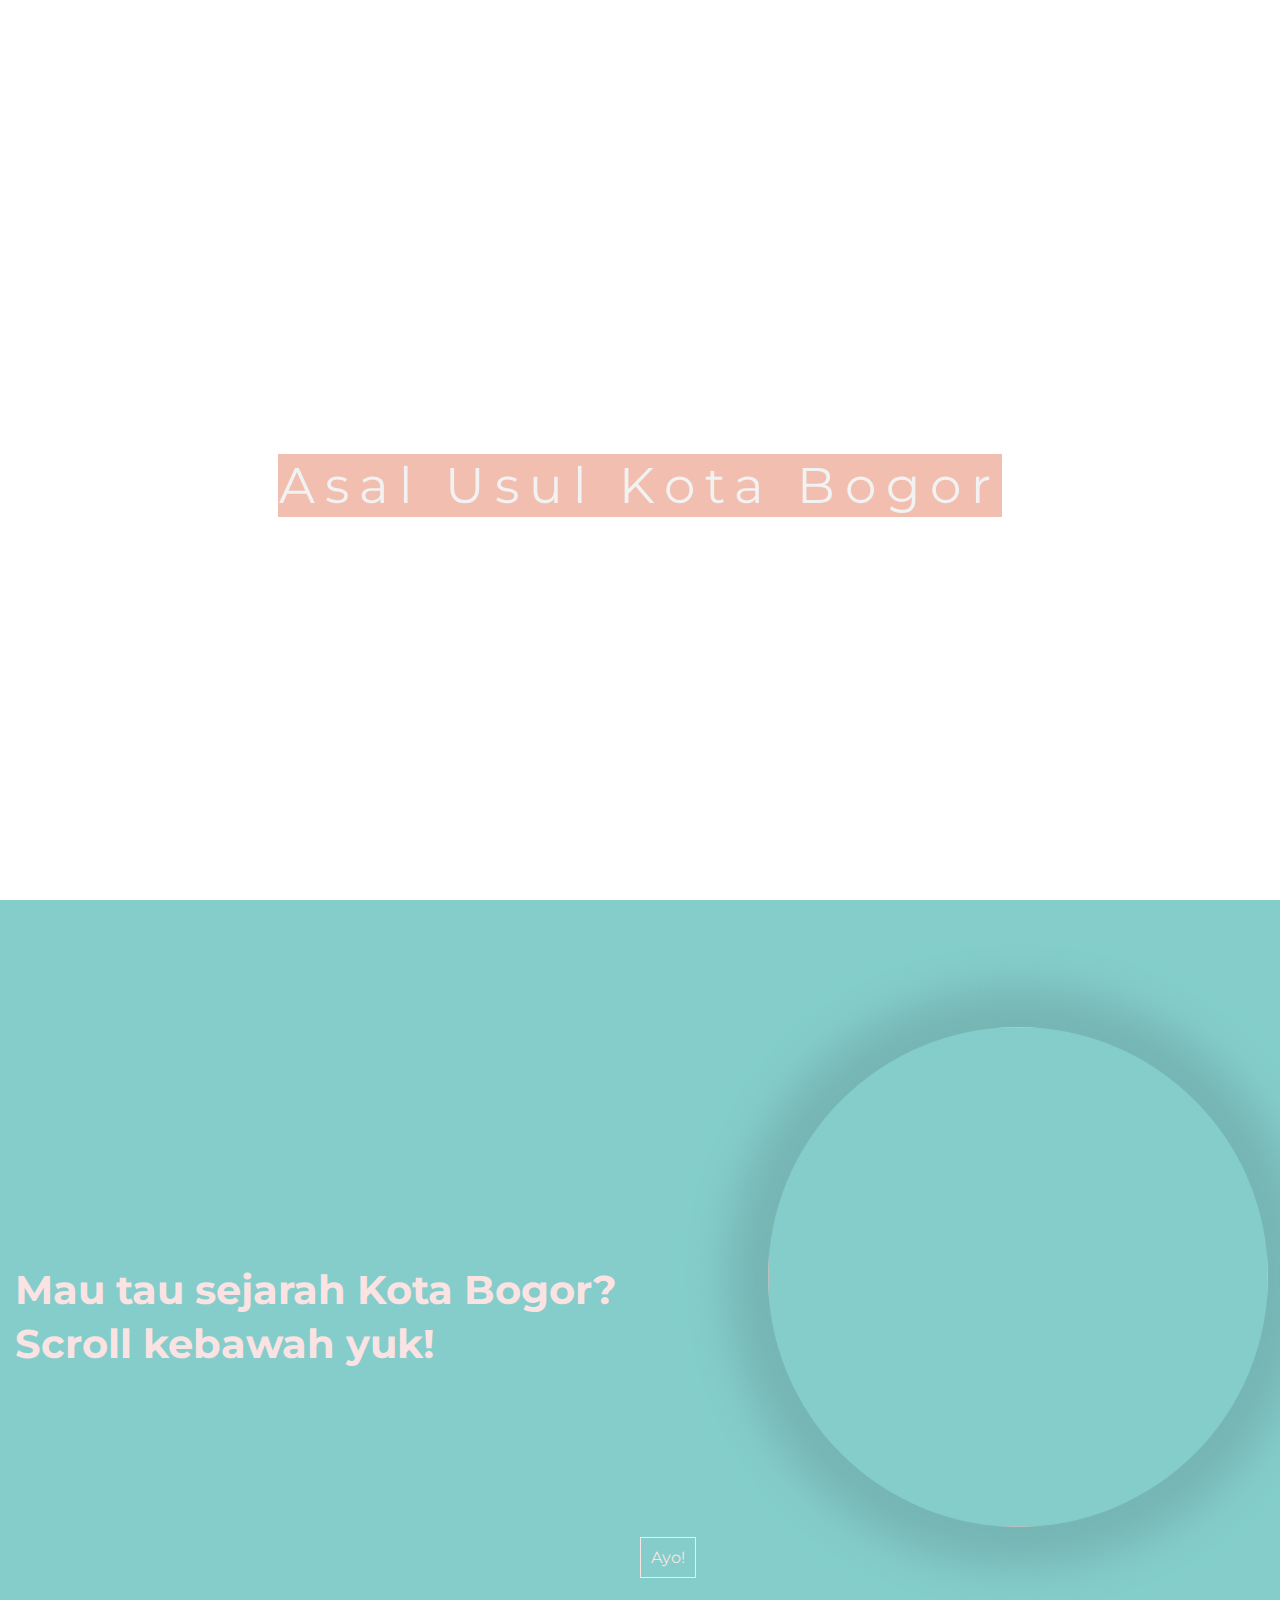
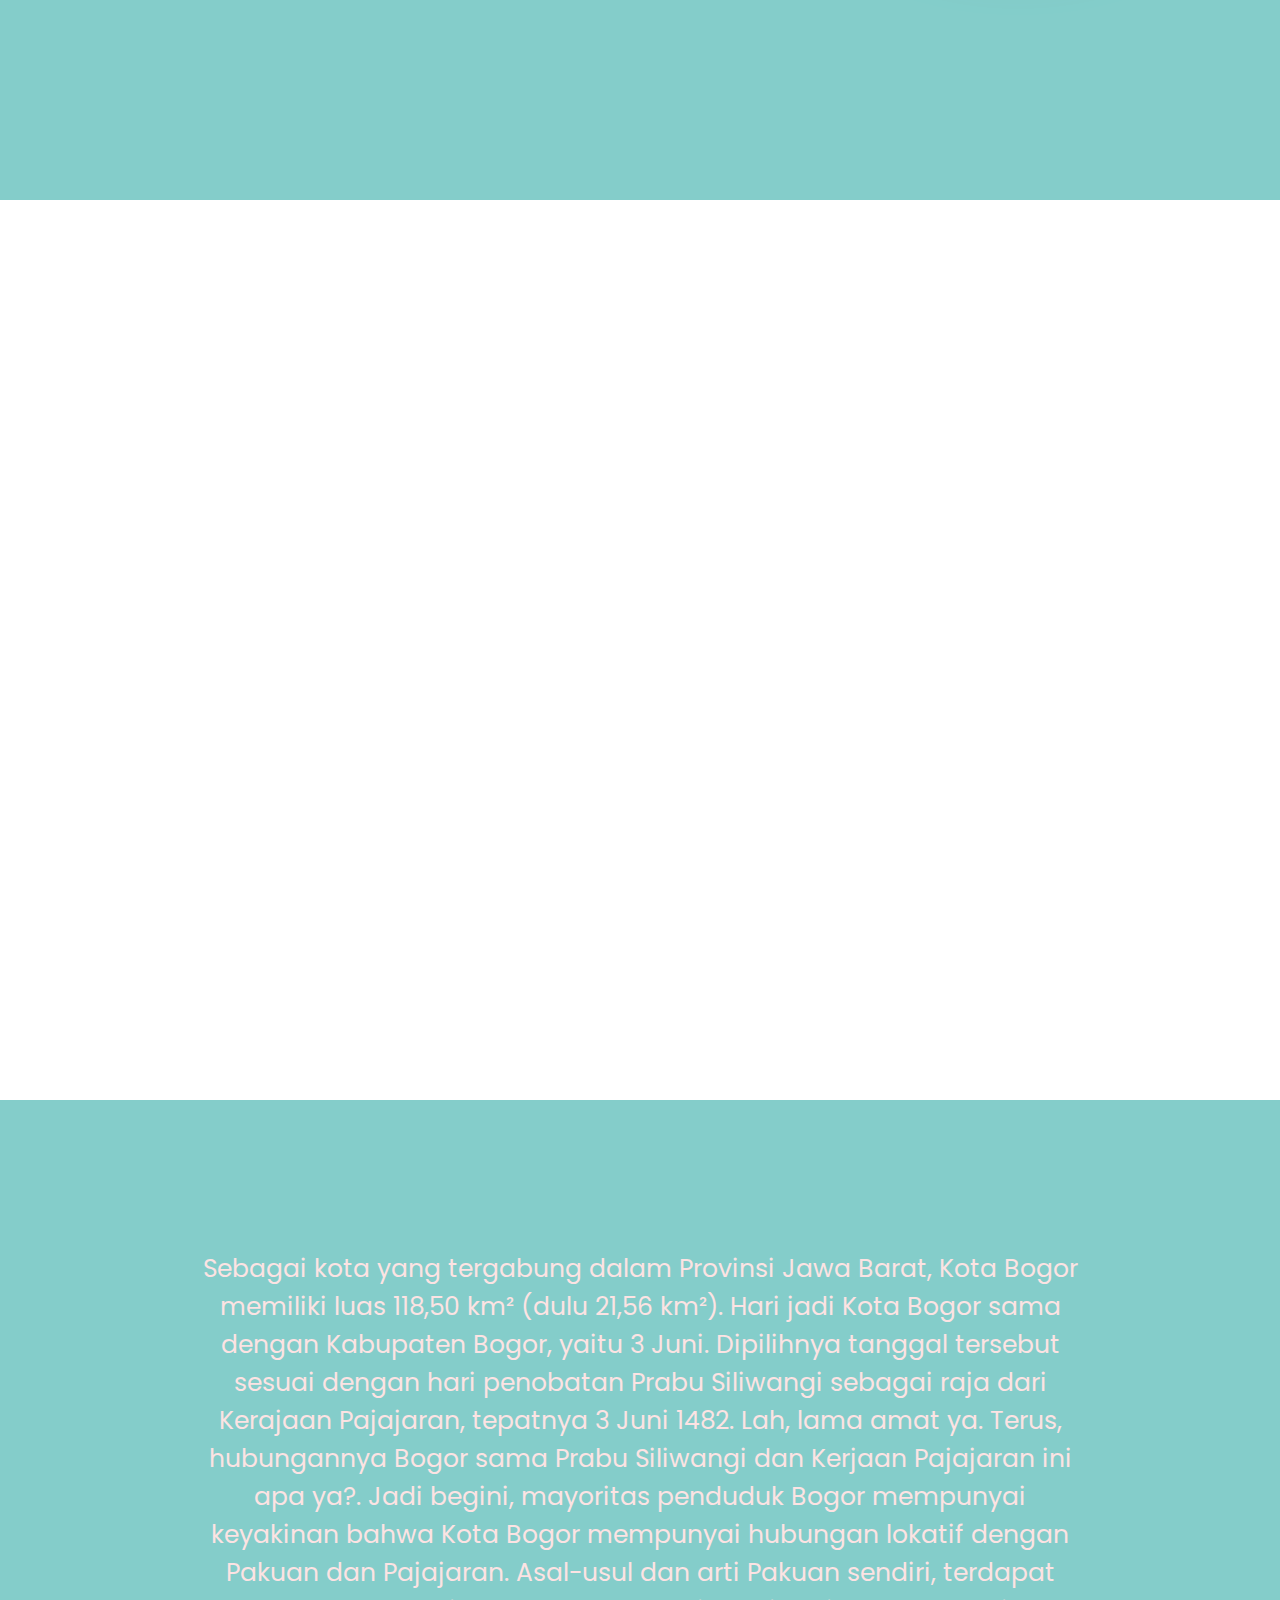
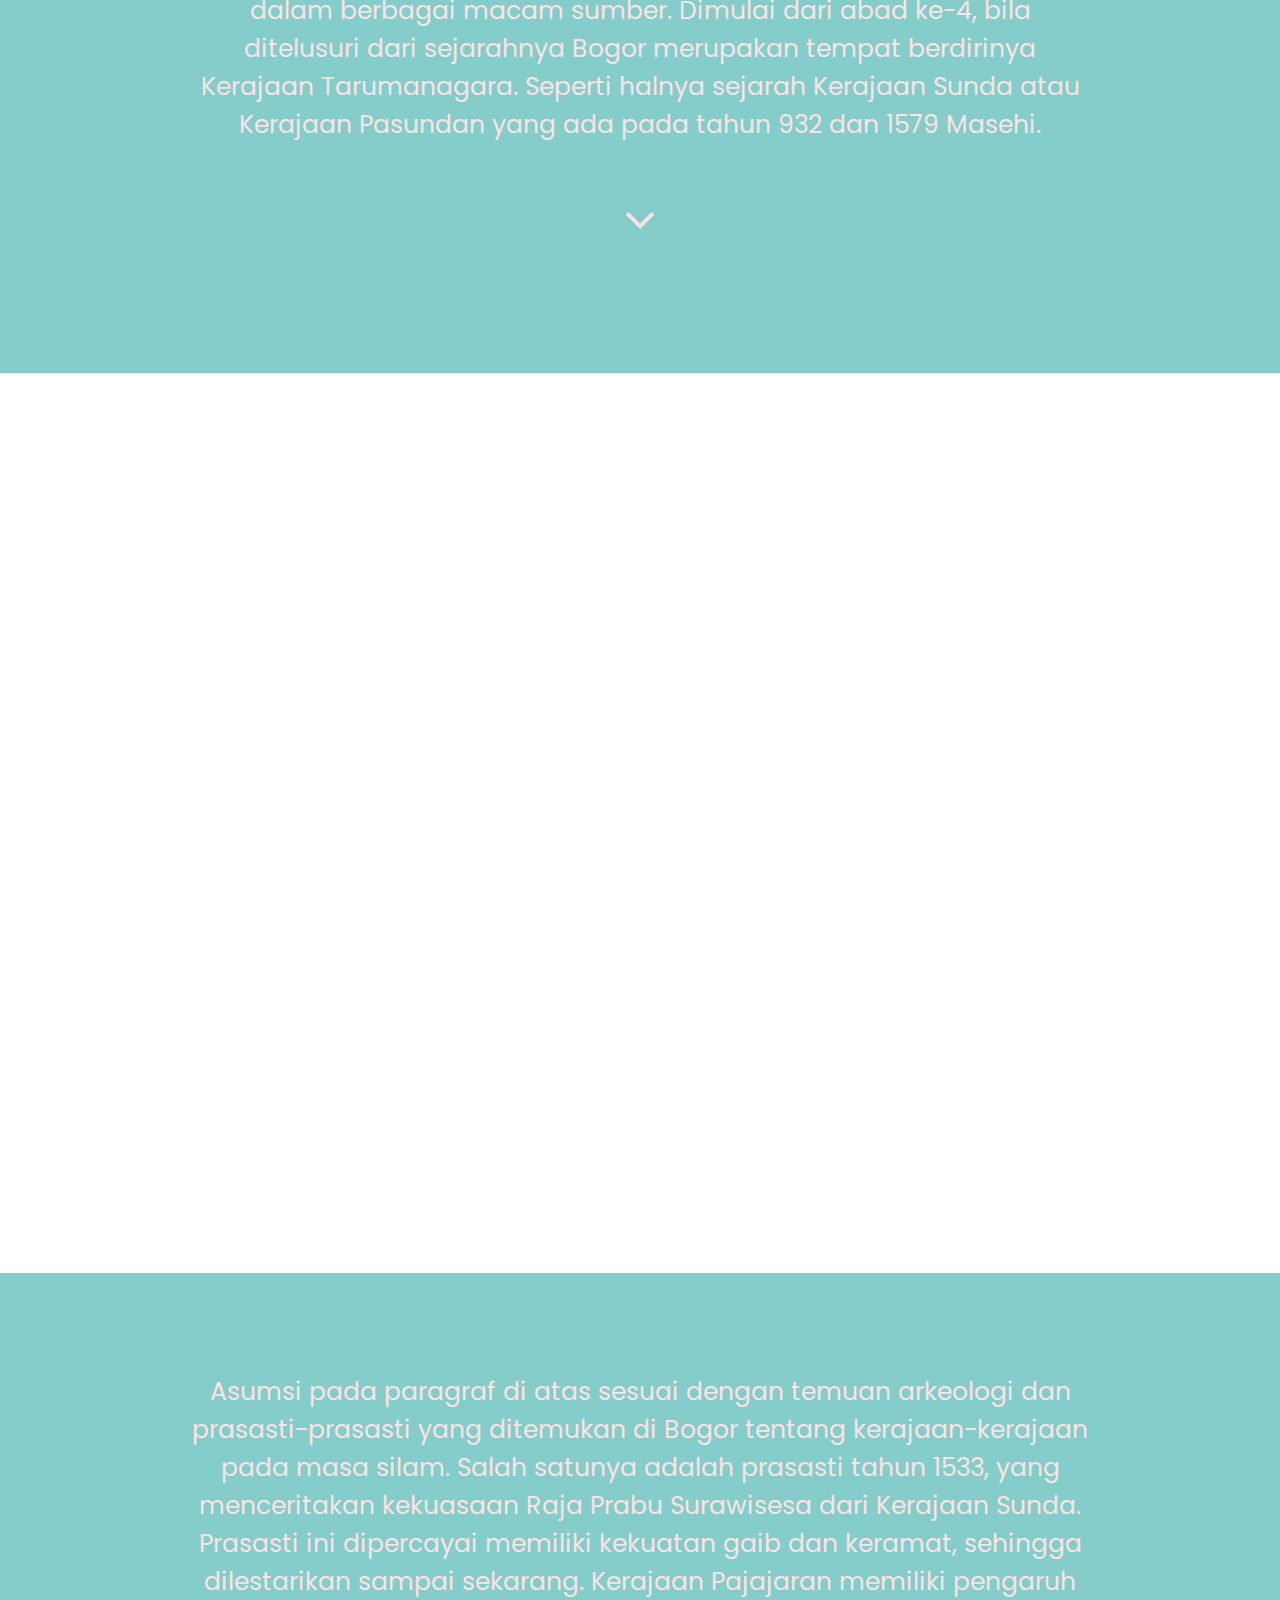
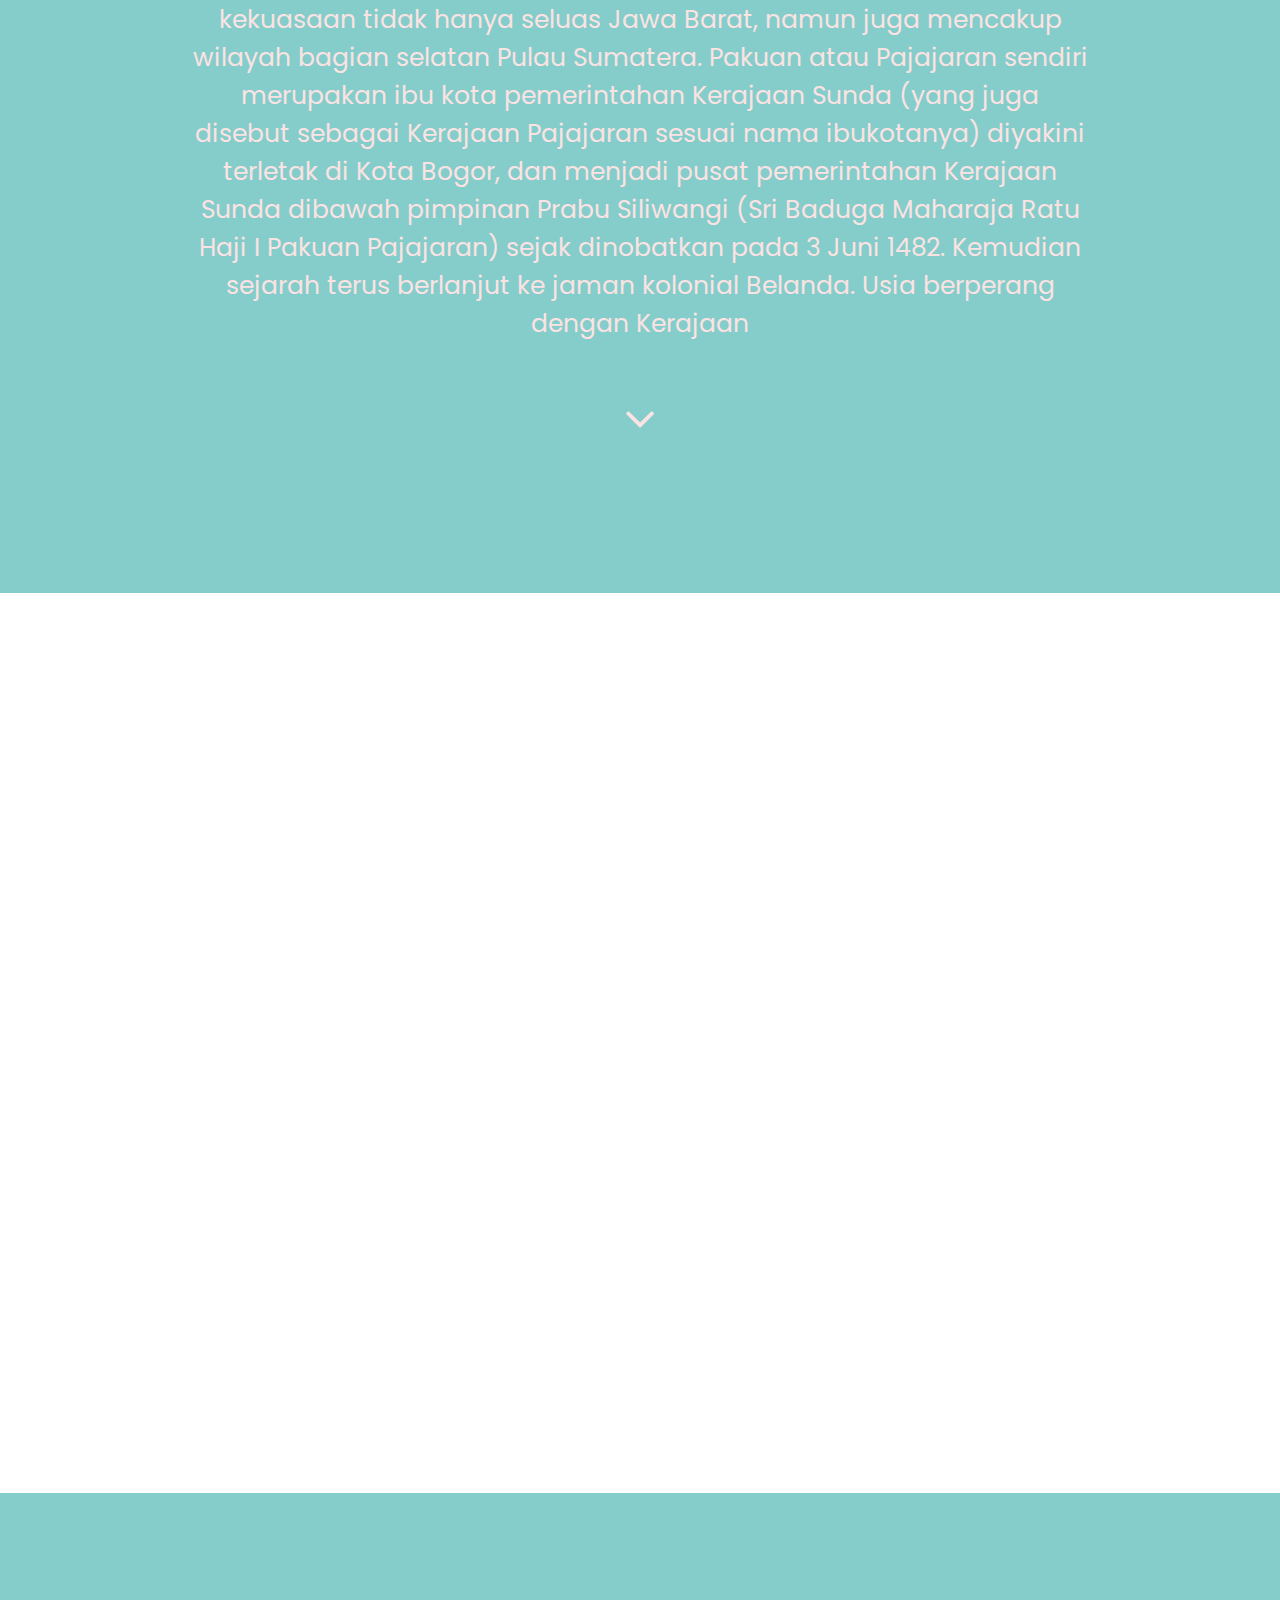
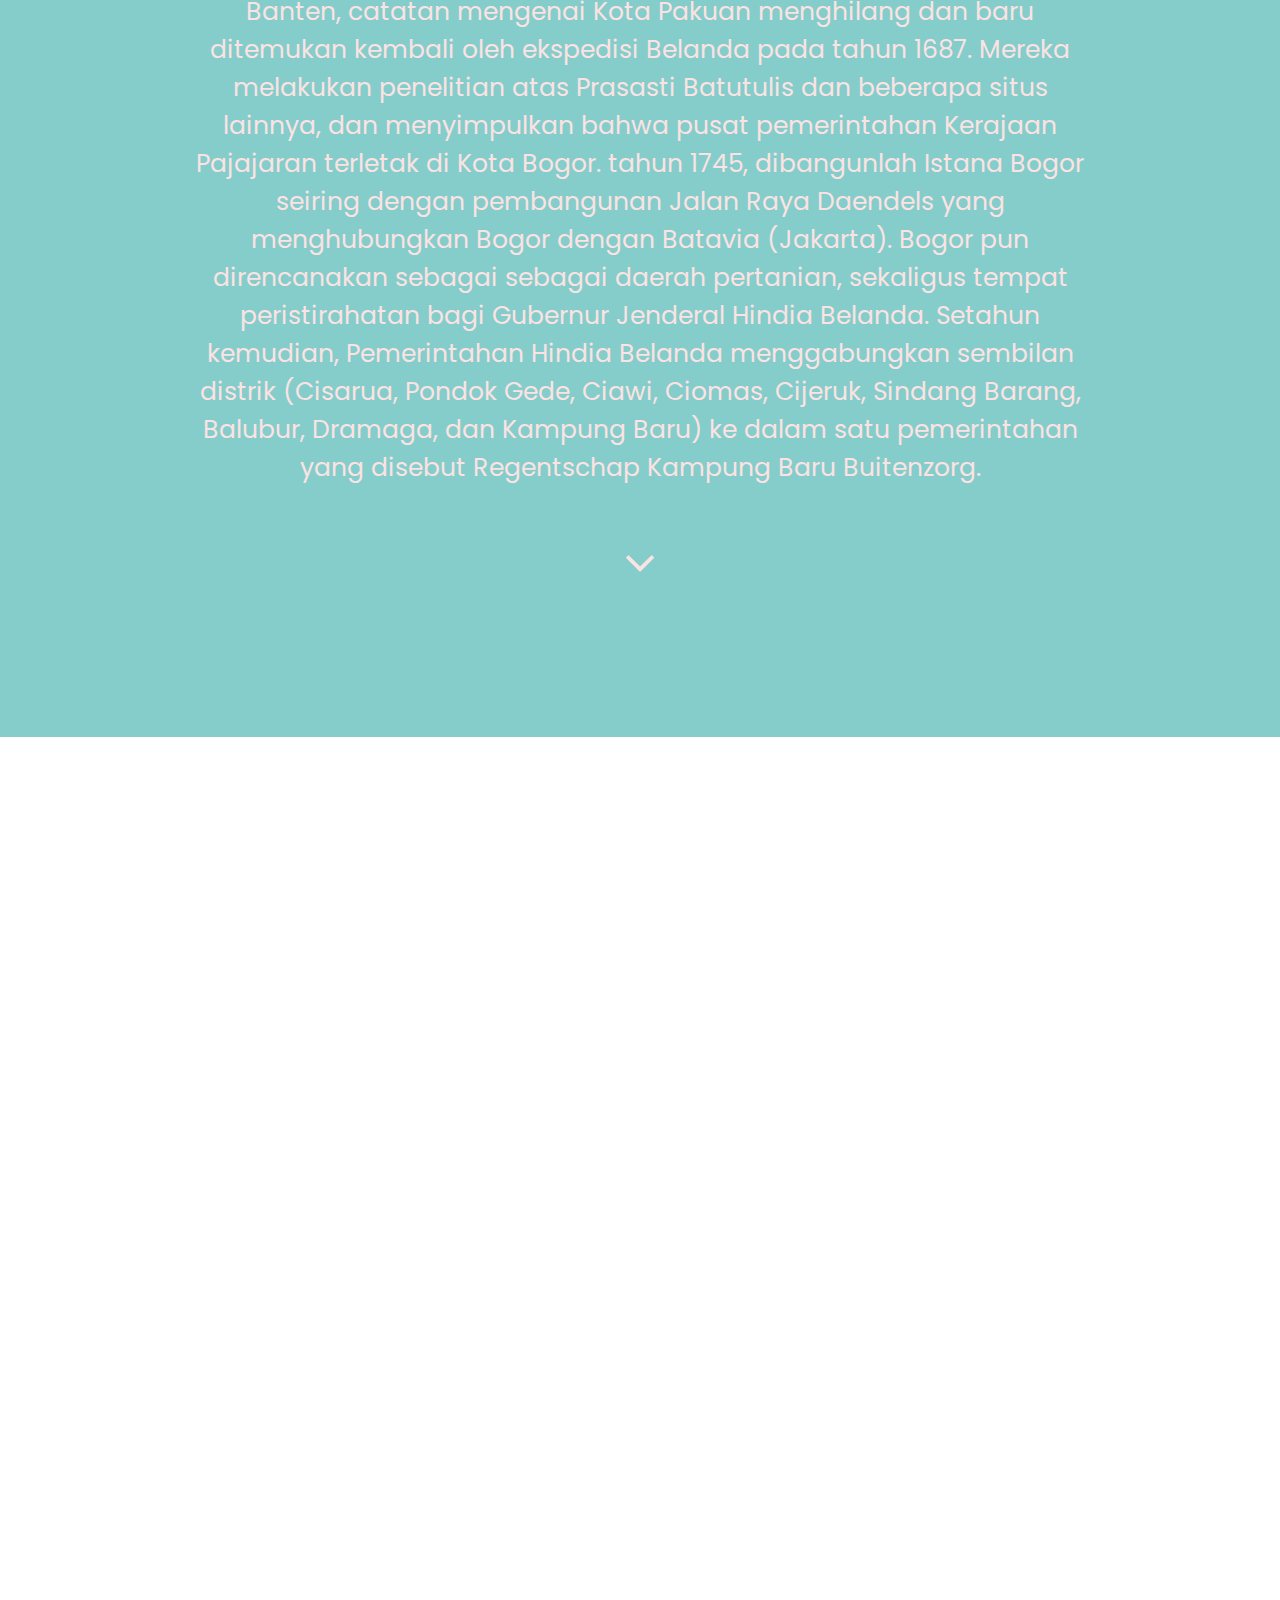
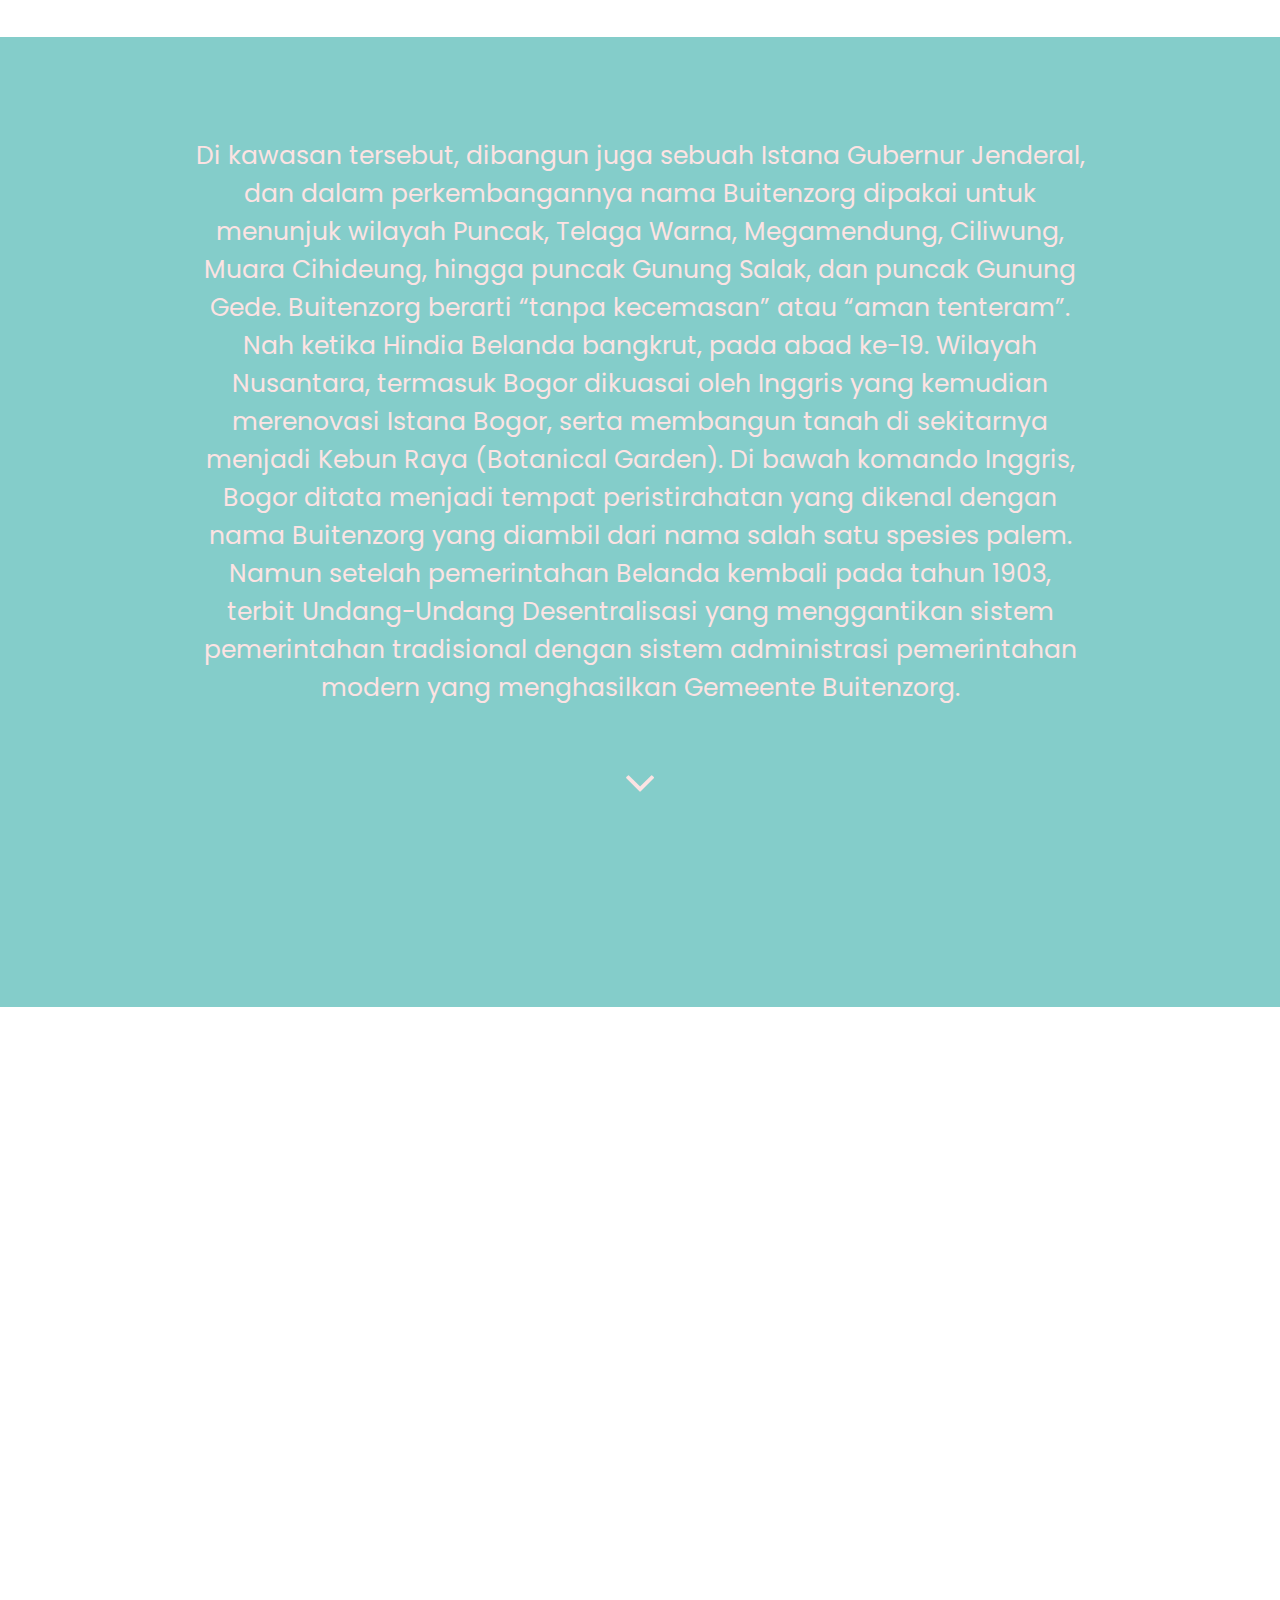
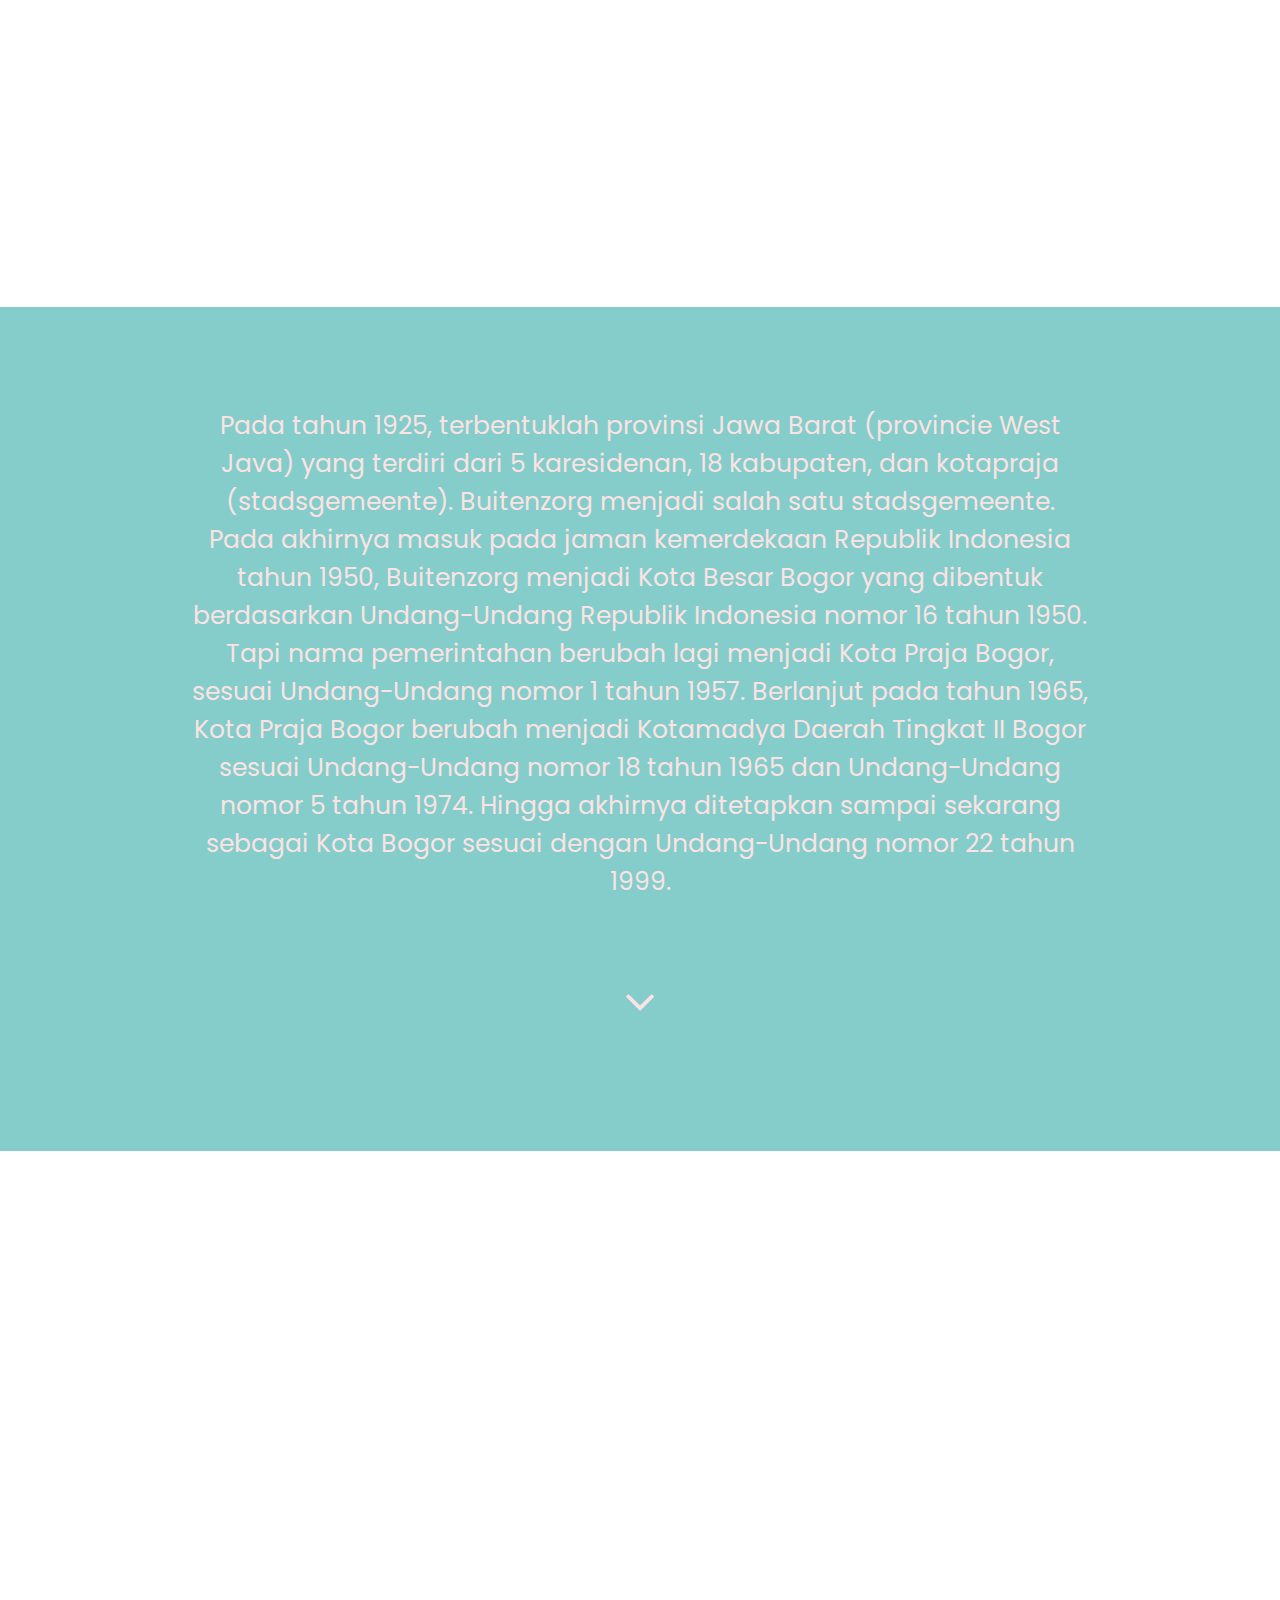
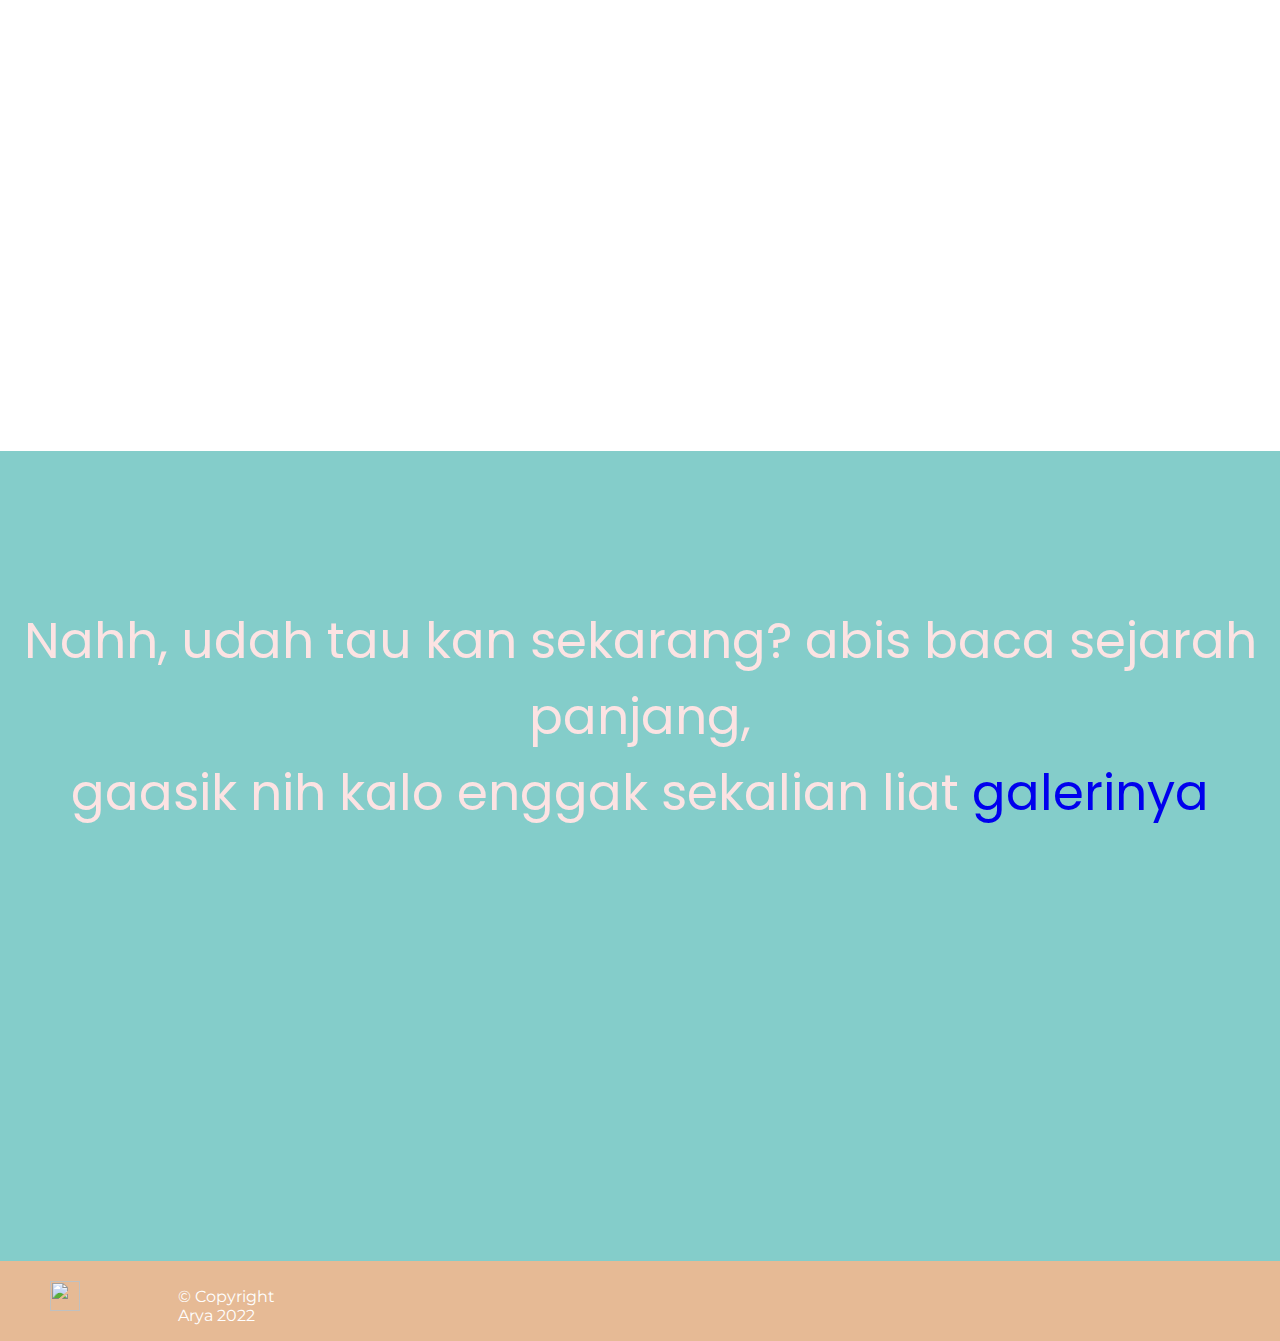
==== commit 5f020d2b: "Fixed it" ====
--- a/index.html
+++ b/index.html
@@ -51,7 +51,7 @@
         <div class="parallax3">
         </div>
         <div class="pT3" id="pT3">
-            <br>
+            <br><br><br>
             <br>
             <p>Asumsi pada paragraf di atas sesuai dengan temuan arkeologi dan prasasti-prasasti yang ditemukan di Bogor tentang kerajaan-kerajaan pada masa silam. Salah satunya adalah prasasti tahun 1533, yang menceritakan kekuasaan Raja Prabu Surawisesa dari Kerajaan Sunda. Prasasti ini dipercayai memiliki kekuatan gaib dan keramat, sehingga dilestarikan sampai sekarang. Kerajaan Pajajaran memiliki pengaruh kekuasaan tidak hanya seluas Jawa Barat, namun juga mencakup wilayah bagian selatan Pulau Sumatera.
             
@@ -73,7 +73,7 @@
 
         </div>
         <div class="pT4" id="pT4">
-            <br>
+            <br><br><br>
             <br>
             <p> Banten, catatan mengenai Kota Pakuan menghilang dan baru ditemukan kembali oleh ekspedisi Belanda pada tahun 1687. Mereka melakukan penelitian atas Prasasti Batutulis dan beberapa situs lainnya, dan menyimpulkan bahwa pusat pemerintahan Kerajaan Pajajaran terletak di Kota Bogor. tahun 1745, dibangunlah Istana Bogor seiring dengan pembangunan Jalan Raya Daendels yang menghubungkan Bogor dengan Batavia (Jakarta). Bogor pun direncanakan sebagai sebagai daerah pertanian, sekaligus tempat peristirahatan bagi Gubernur Jenderal Hindia Belanda.
             
@@ -92,9 +92,10 @@
         <div class="parallax5">
         </div>
         <div class="pT5" id="pT5">
+            <br><br><br>
             <br>
             <p>Di kawasan tersebut, dibangun juga sebuah Istana Gubernur Jenderal, dan dalam perkembangannya nama Buitenzorg dipakai untuk menunjuk wilayah Puncak, Telaga Warna, Megamendung, Ciliwung, Muara Cihideung, hingga puncak Gunung Salak, dan puncak Gunung Gede. Buitenzorg berarti “tanpa kecemasan” atau “aman tenteram”. Nah ketika Hindia Belanda bangkrut, pada abad ke-19. Wilayah Nusantara, termasuk Bogor dikuasai oleh Inggris yang kemudian merenovasi Istana Bogor, serta membangun tanah di sekitarnya menjadi Kebun Raya (Botanical Garden). Di bawah komando Inggris, Bogor ditata menjadi tempat peristirahatan yang dikenal dengan nama Buitenzorg yang diambil dari nama salah satu spesies palem. Namun setelah pemerintahan Belanda kembali pada tahun 1903, terbit Undang-Undang Desentralisasi yang menggantikan sistem pemerintahan tradisional dengan sistem administrasi pemerintahan modern yang menghasilkan Gemeente Buitenzorg.</p> 
-            <div class="arrowdown4">
+            <div class="arrowdown3">
                 <i class="fa fa-angle-down ad4" style="font-size: 50px; padding-top: 50px; cursor: pointer;" href="#pT6"><a href="#pT6" style="  overflow-y: scroll; scroll-behavior: smooth;">A</a></i>
             </div>
             <br>
@@ -108,11 +109,10 @@
         </div>
         <div class="parallax6">
         </div>
-        <div class="pT6">
+        <div class="pT6" id="pT6">
             <br>
             <br>
-            <br>
-            <br>
+
             <br>
             <br>
             <p> Pada tahun 1925, terbentuklah provinsi Jawa Barat (provincie West Java) yang terdiri dari 5 karesidenan, 18 kabupaten, dan kotapraja (stadsgemeente). Buitenzorg menjadi salah satu stadsgemeente.
@@ -129,7 +129,7 @@
             <br>
         </div>
         <div class="parallax7"></div>
-        <div class="pT7">
+        <div class="pT7" id="pT7">
             <br>
             <br>
             <p>Nahh, udah tau kan sekarang? abis baca sejarah panjang, <br>gaasik nih kalo enggak sekalian liat <a href="./gallery.html" clas="gallery">galerinya</a></p>    
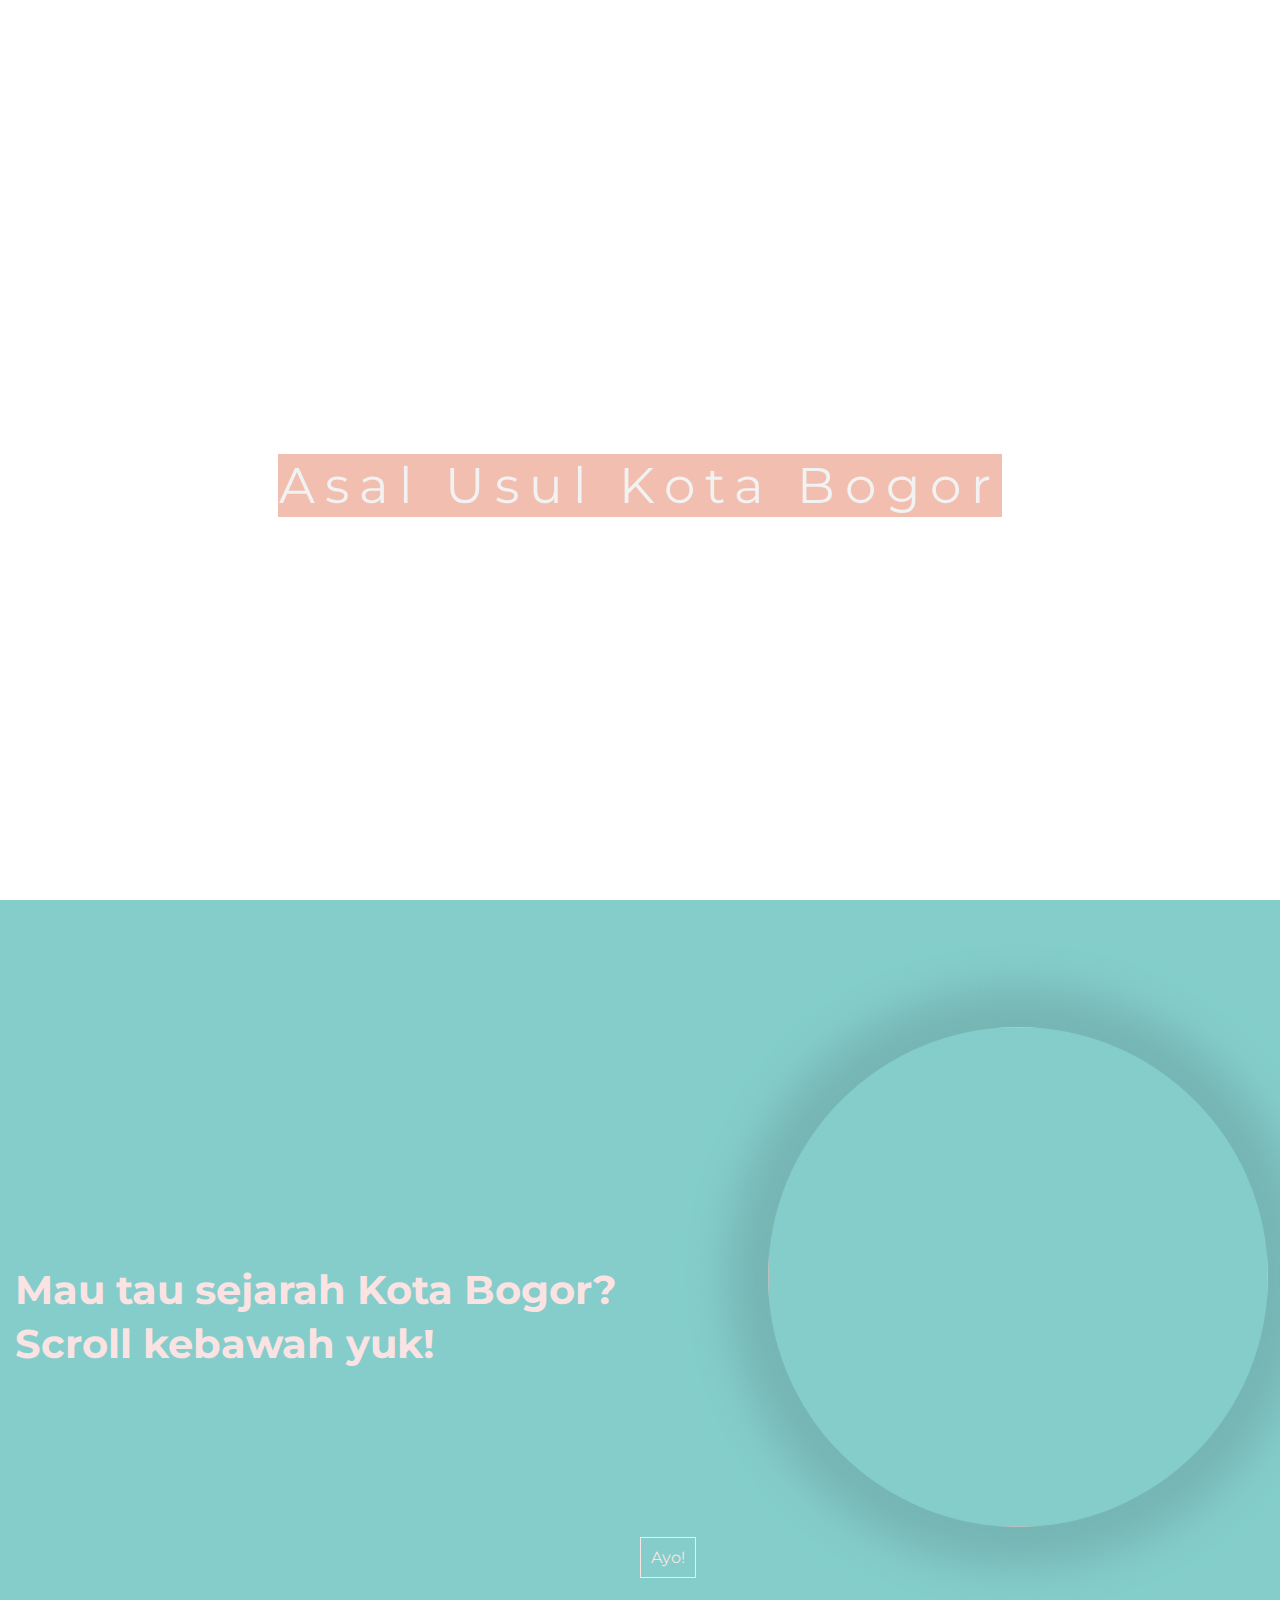
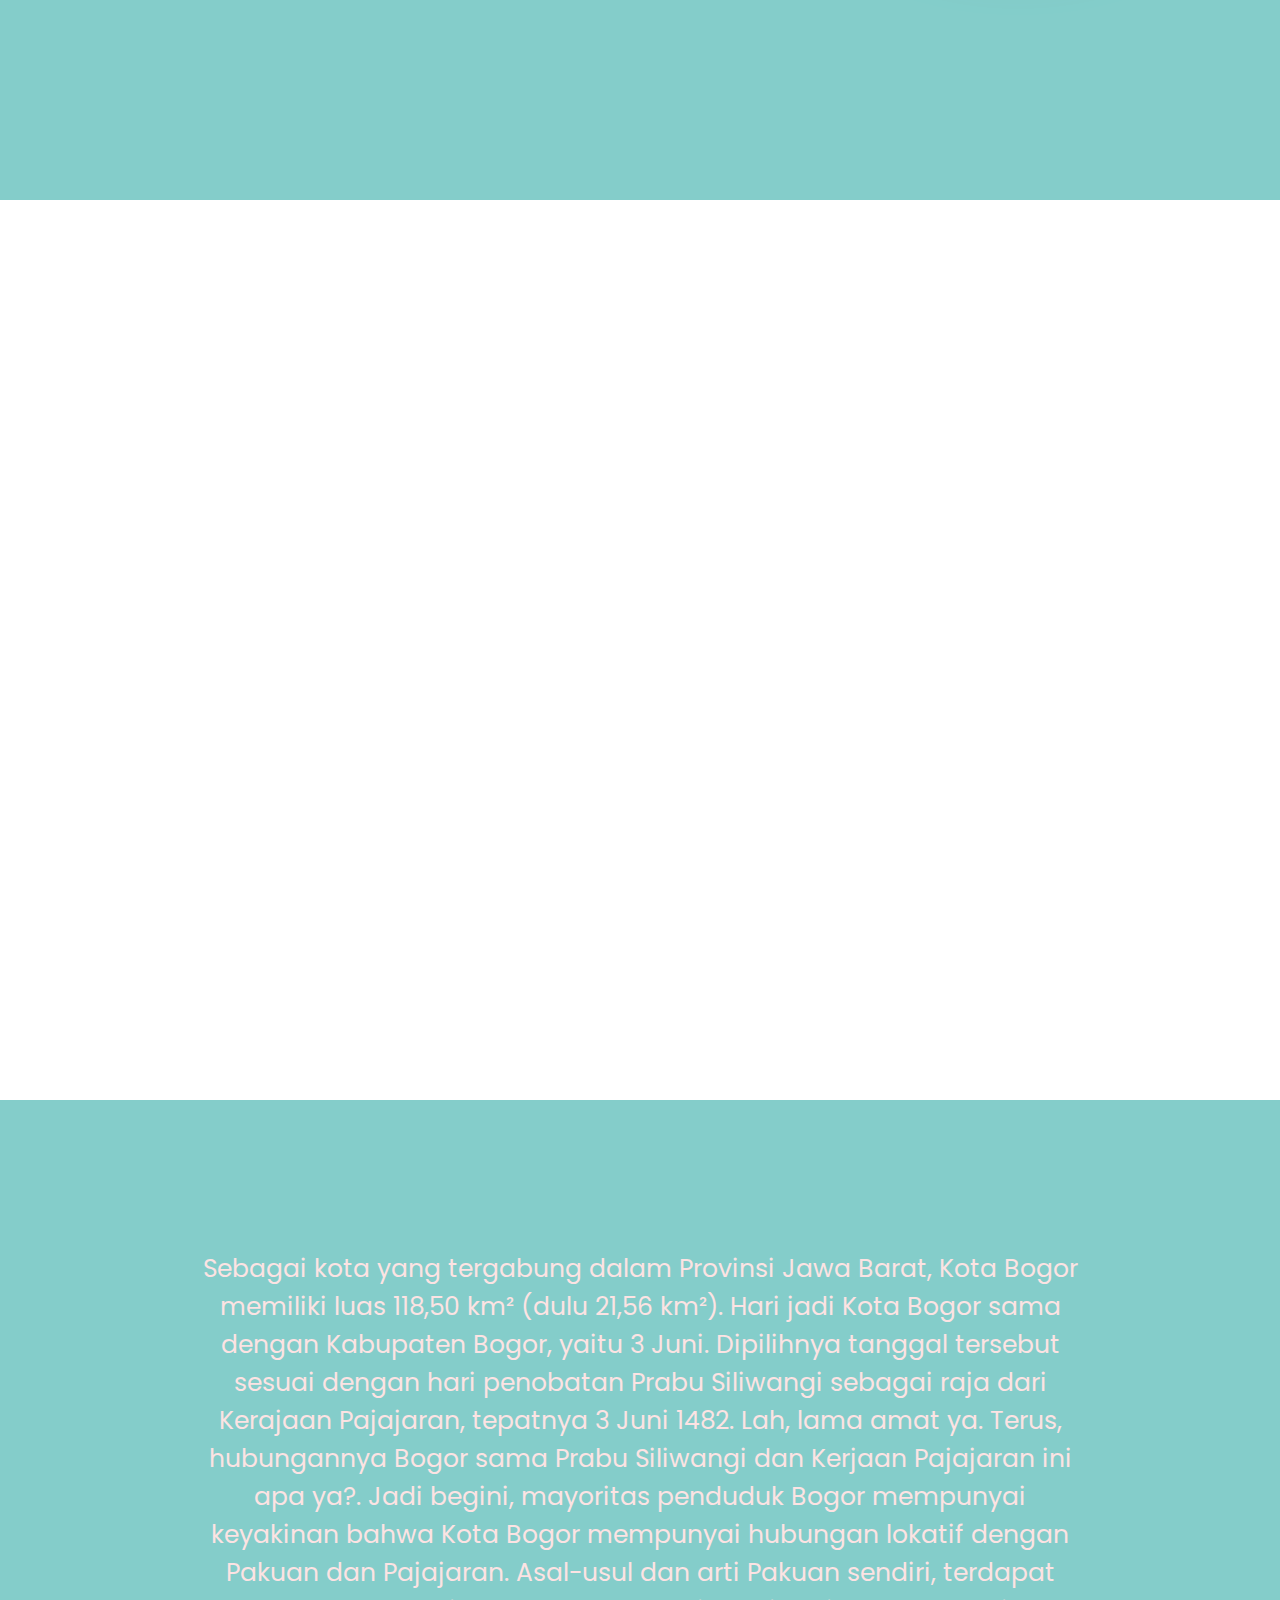
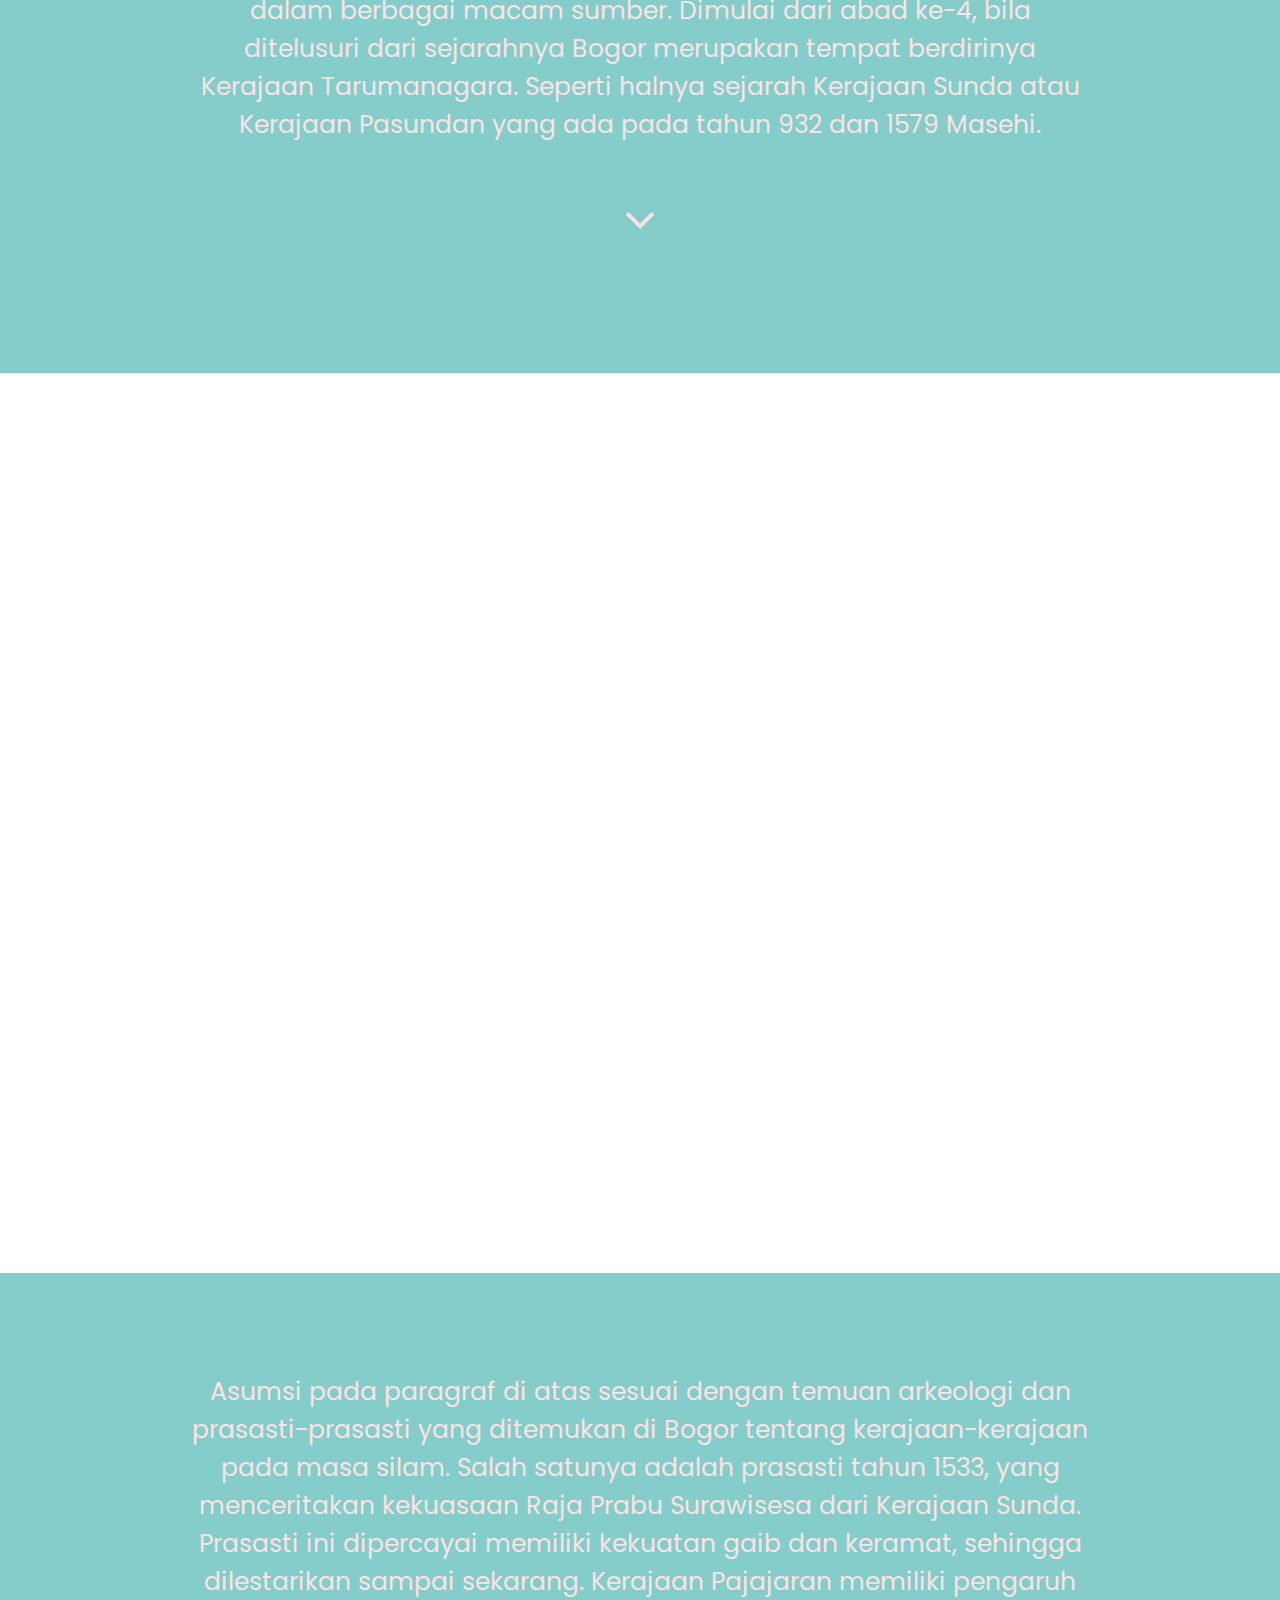
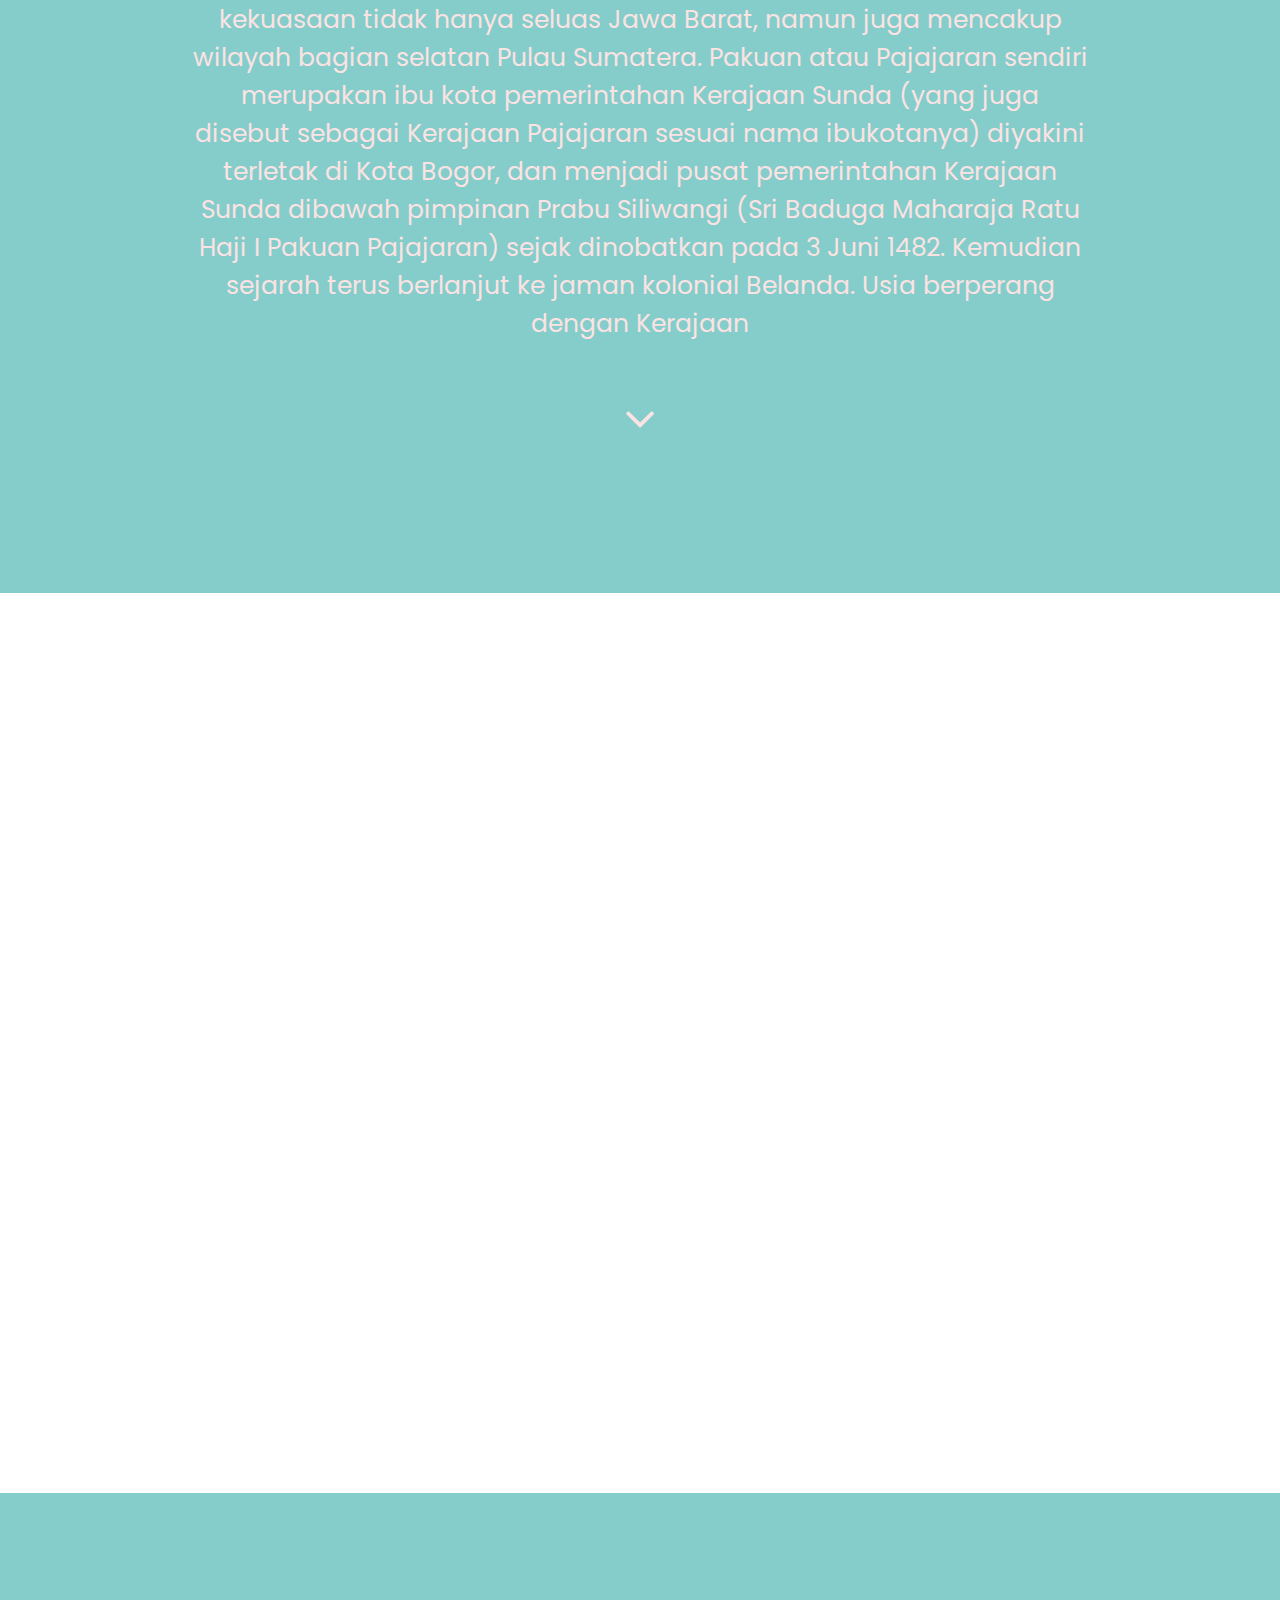
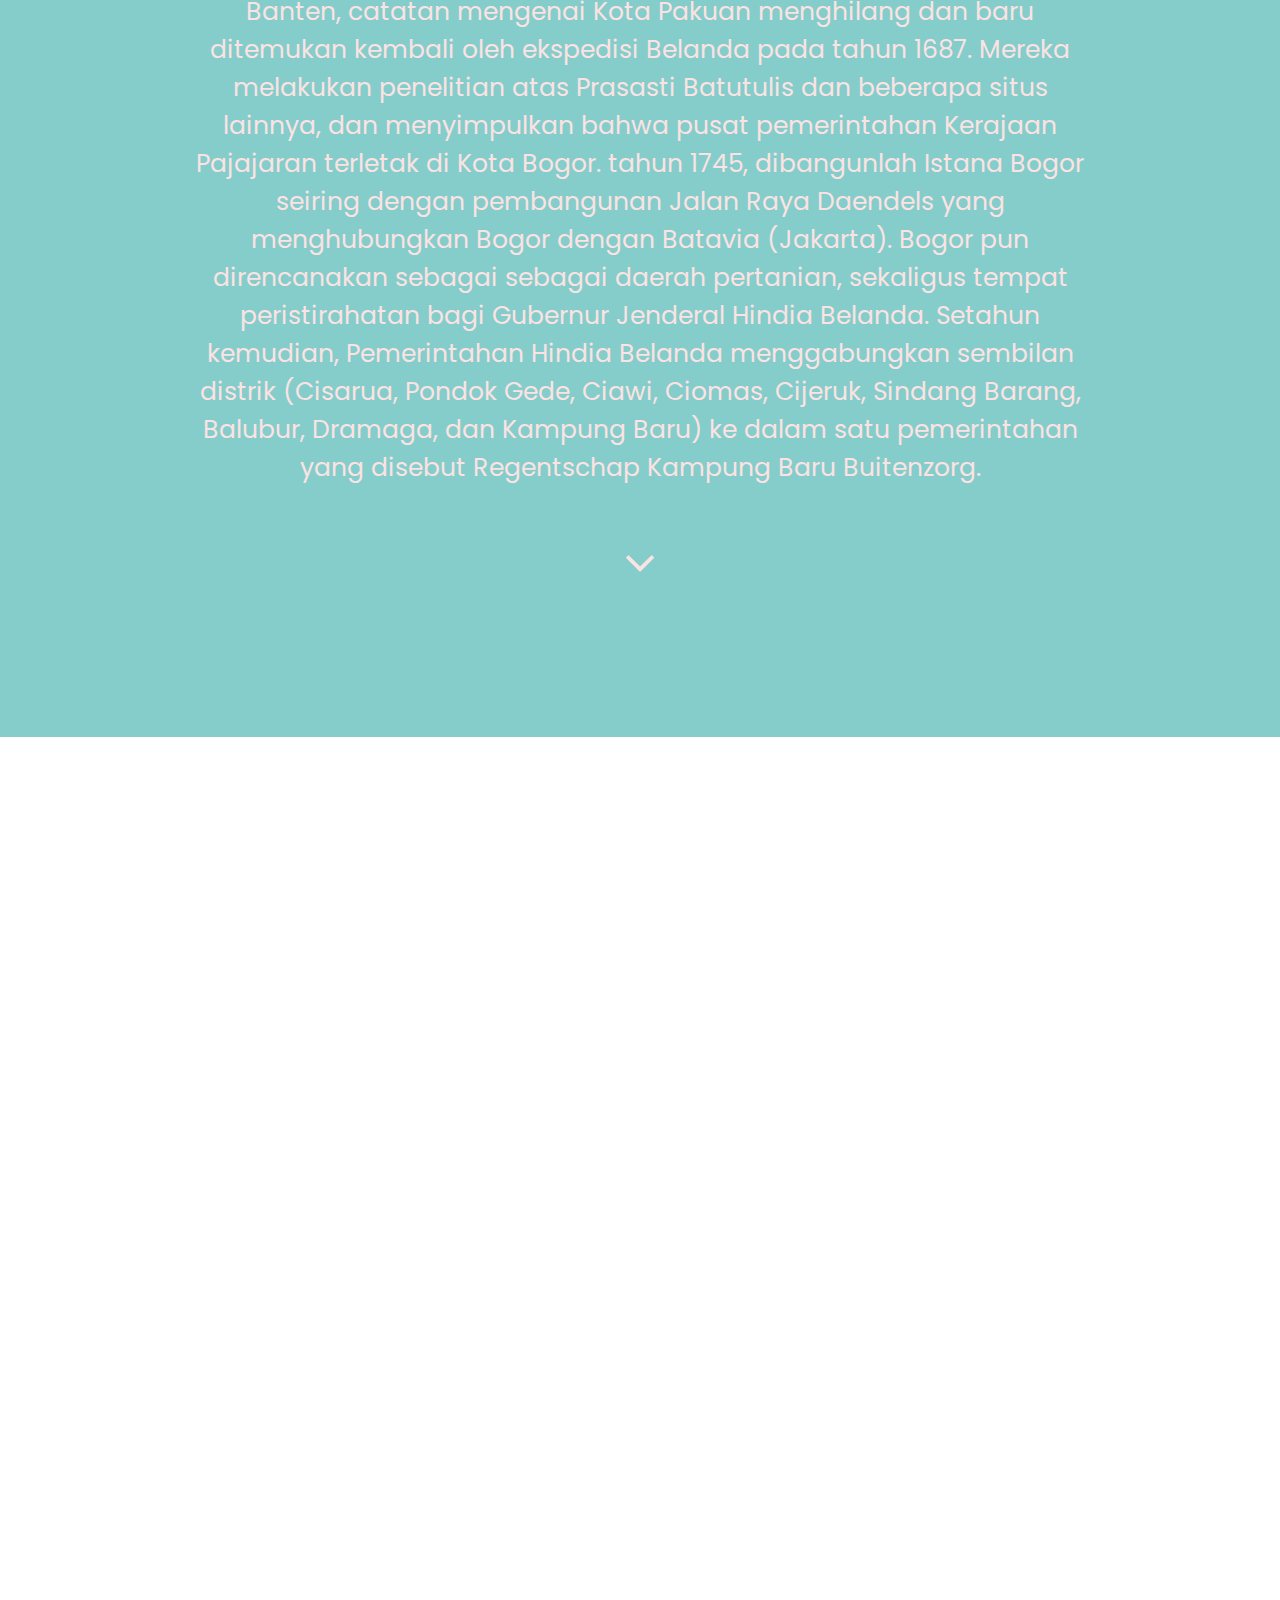
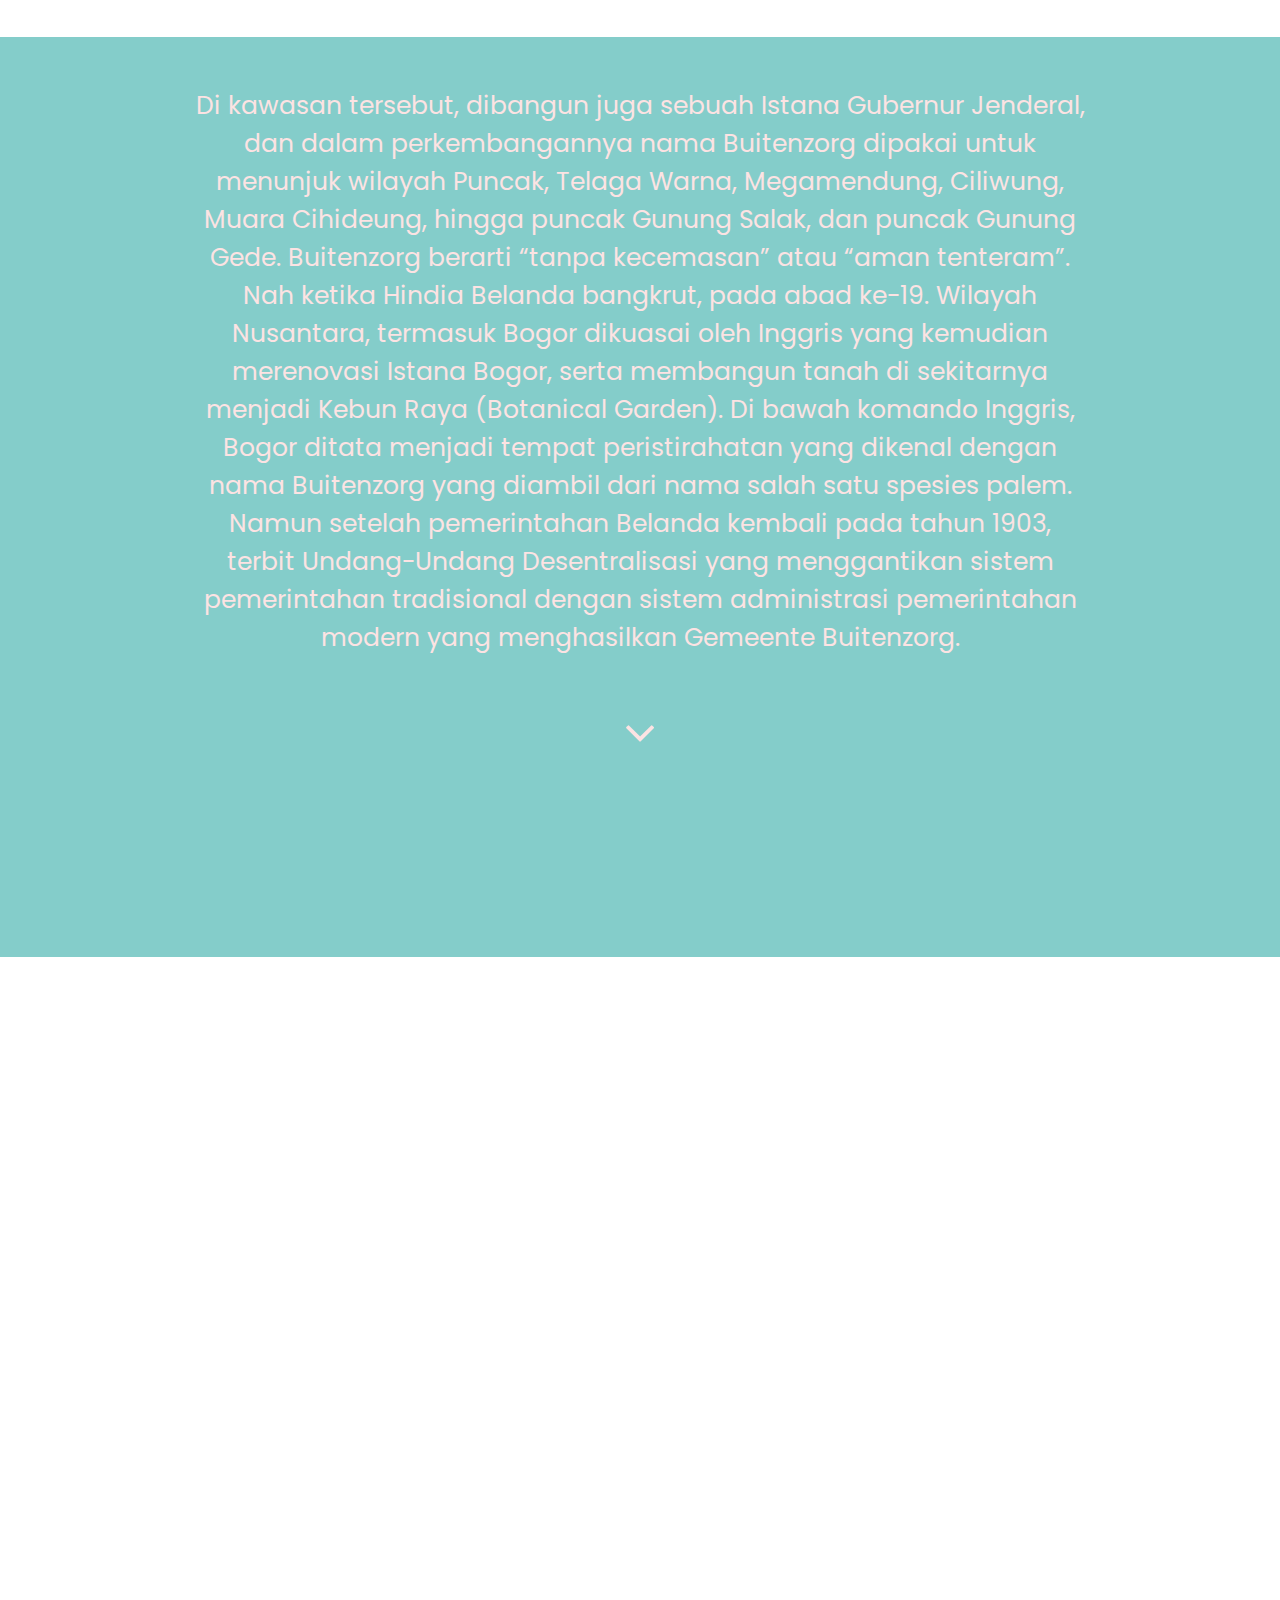
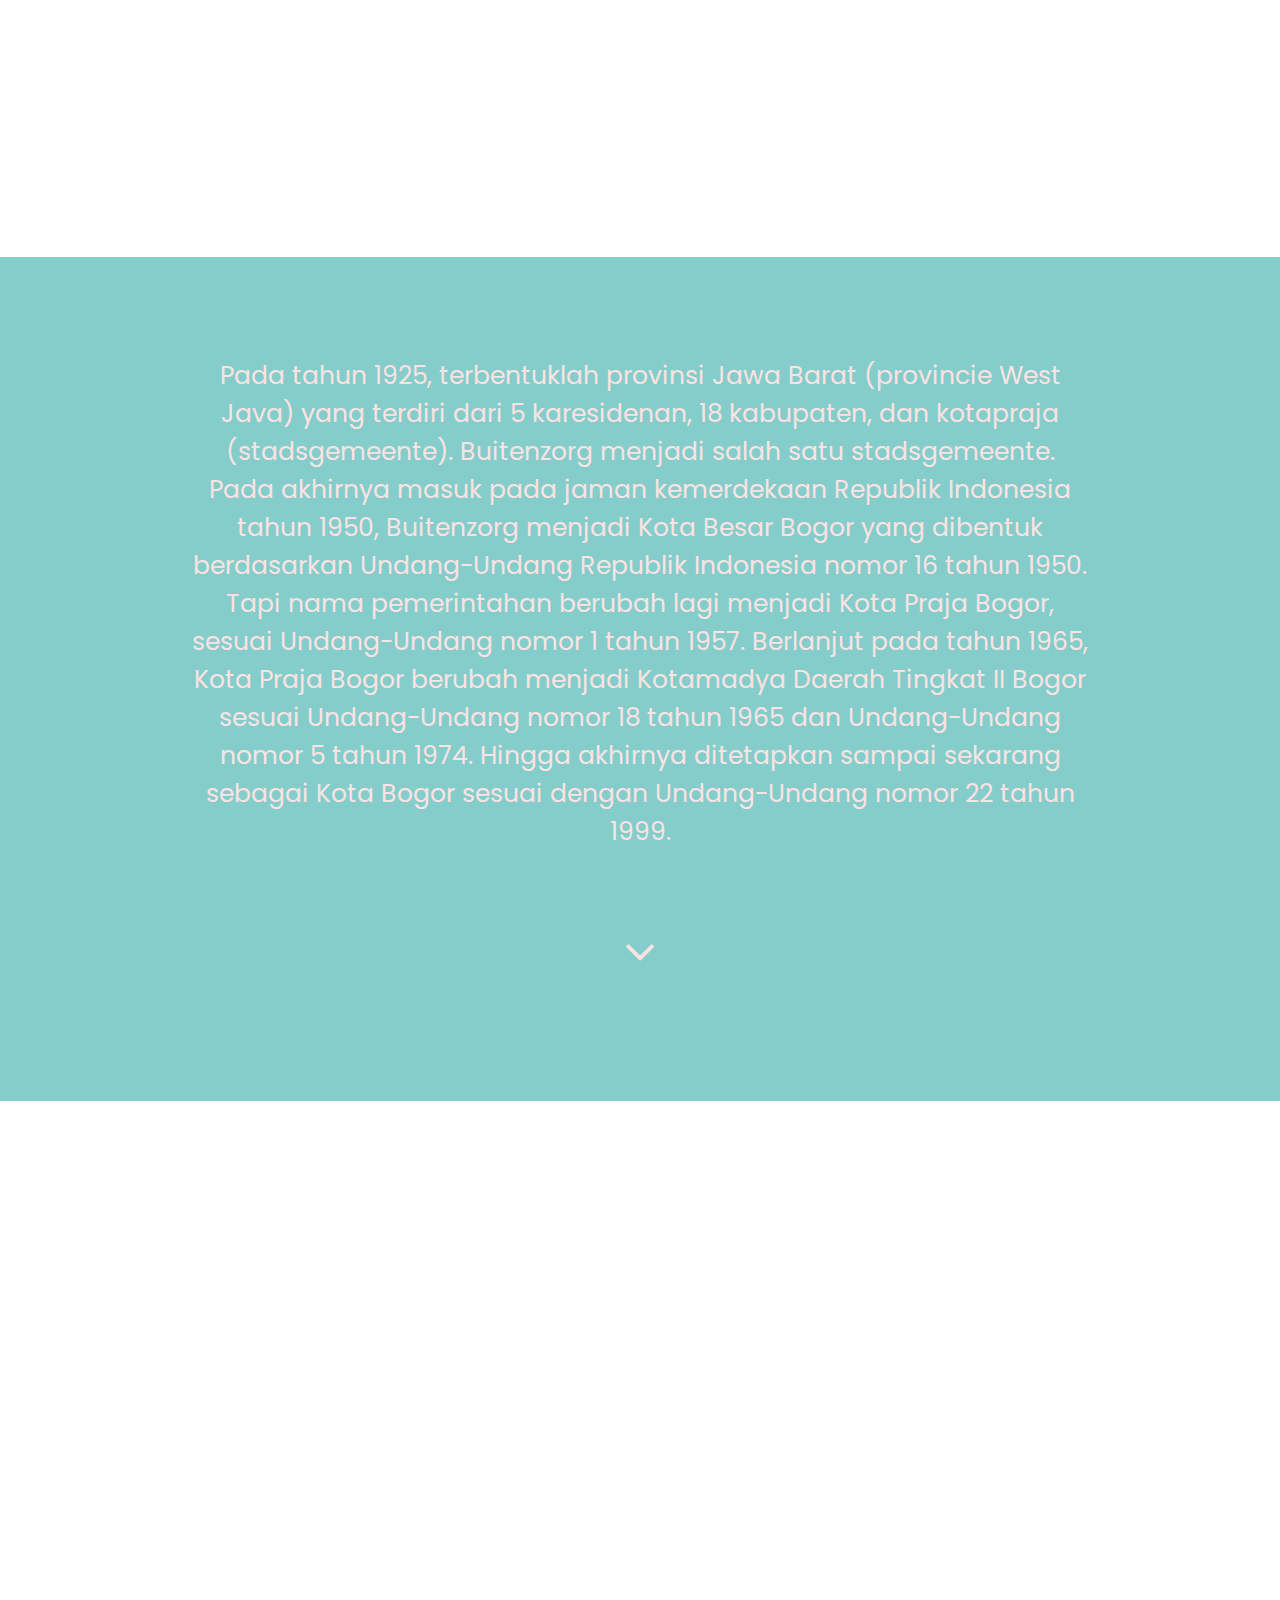
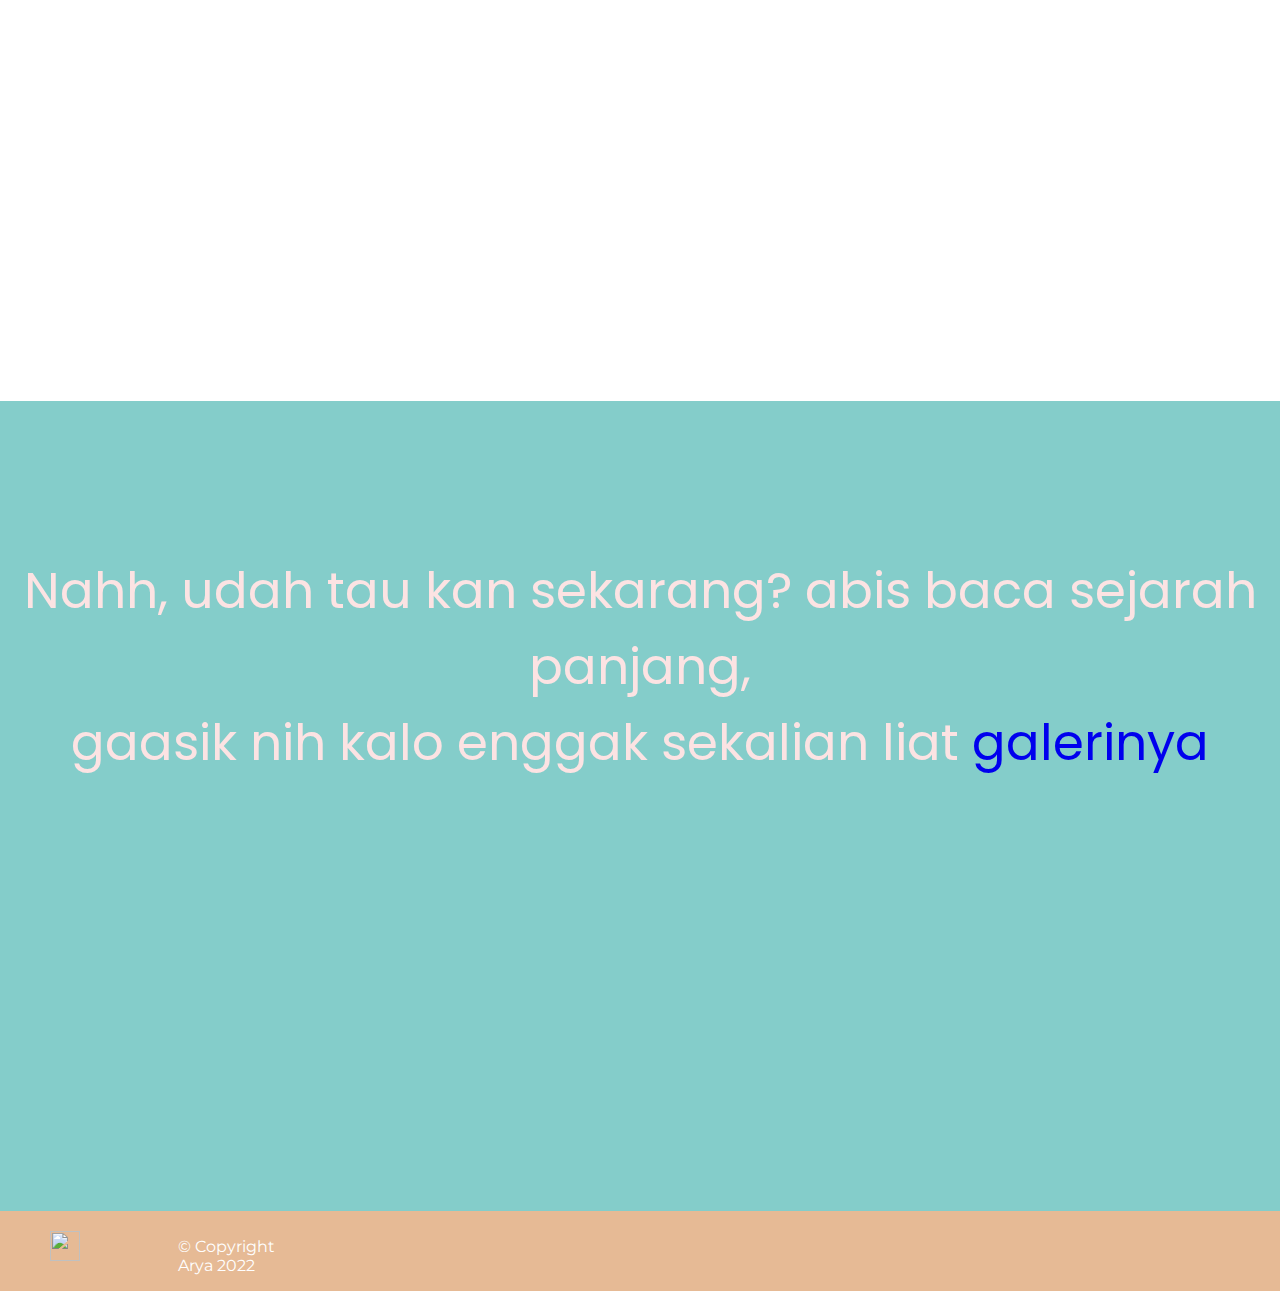
==== commit 9fad3d96: "Fix it" ====
--- a/index.html
+++ b/index.html
@@ -92,7 +92,7 @@
         <div class="parallax5">
         </div>
         <div class="pT5" id="pT5">
-            <br><br><br>
+            <br>
             <br>
             <p>Di kawasan tersebut, dibangun juga sebuah Istana Gubernur Jenderal, dan dalam perkembangannya nama Buitenzorg dipakai untuk menunjuk wilayah Puncak, Telaga Warna, Megamendung, Ciliwung, Muara Cihideung, hingga puncak Gunung Salak, dan puncak Gunung Gede. Buitenzorg berarti “tanpa kecemasan” atau “aman tenteram”. Nah ketika Hindia Belanda bangkrut, pada abad ke-19. Wilayah Nusantara, termasuk Bogor dikuasai oleh Inggris yang kemudian merenovasi Istana Bogor, serta membangun tanah di sekitarnya menjadi Kebun Raya (Botanical Garden). Di bawah komando Inggris, Bogor ditata menjadi tempat peristirahatan yang dikenal dengan nama Buitenzorg yang diambil dari nama salah satu spesies palem. Namun setelah pemerintahan Belanda kembali pada tahun 1903, terbit Undang-Undang Desentralisasi yang menggantikan sistem pemerintahan tradisional dengan sistem administrasi pemerintahan modern yang menghasilkan Gemeente Buitenzorg.</p> 
             <div class="arrowdown3">
